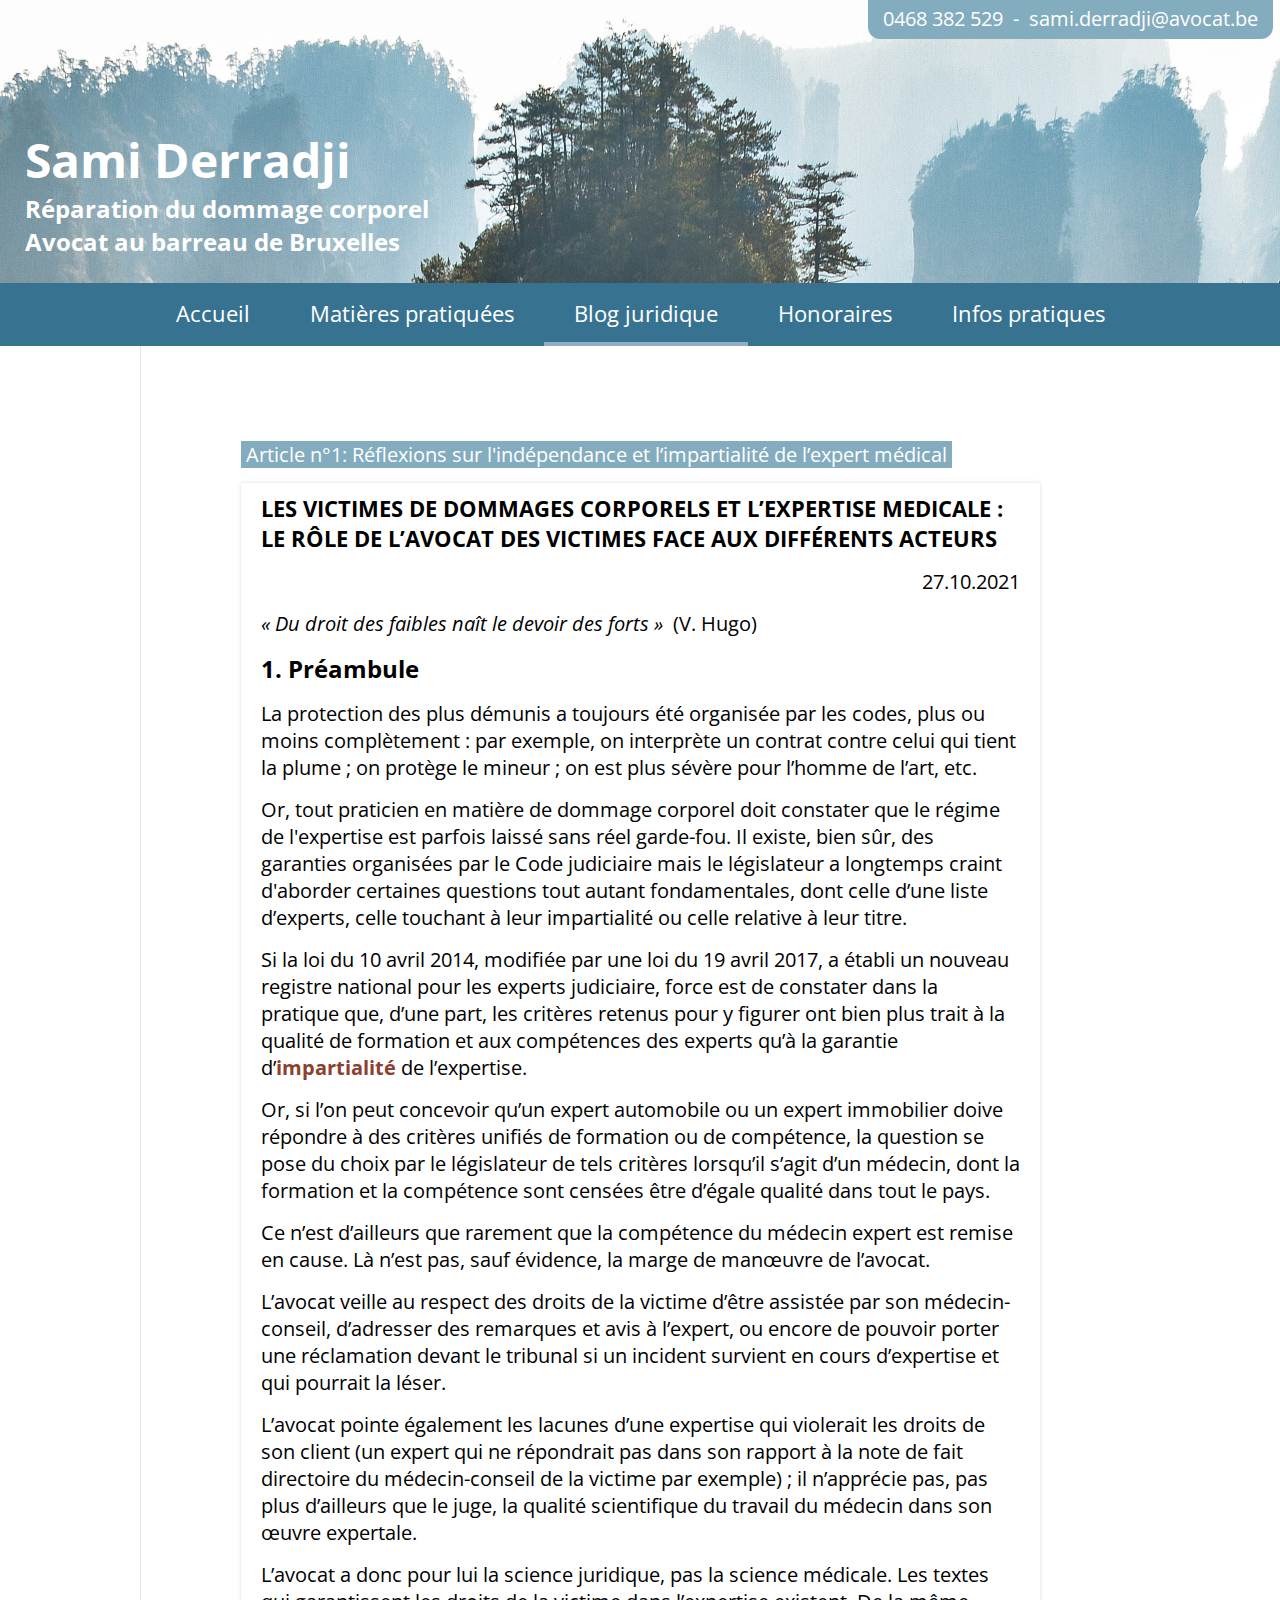
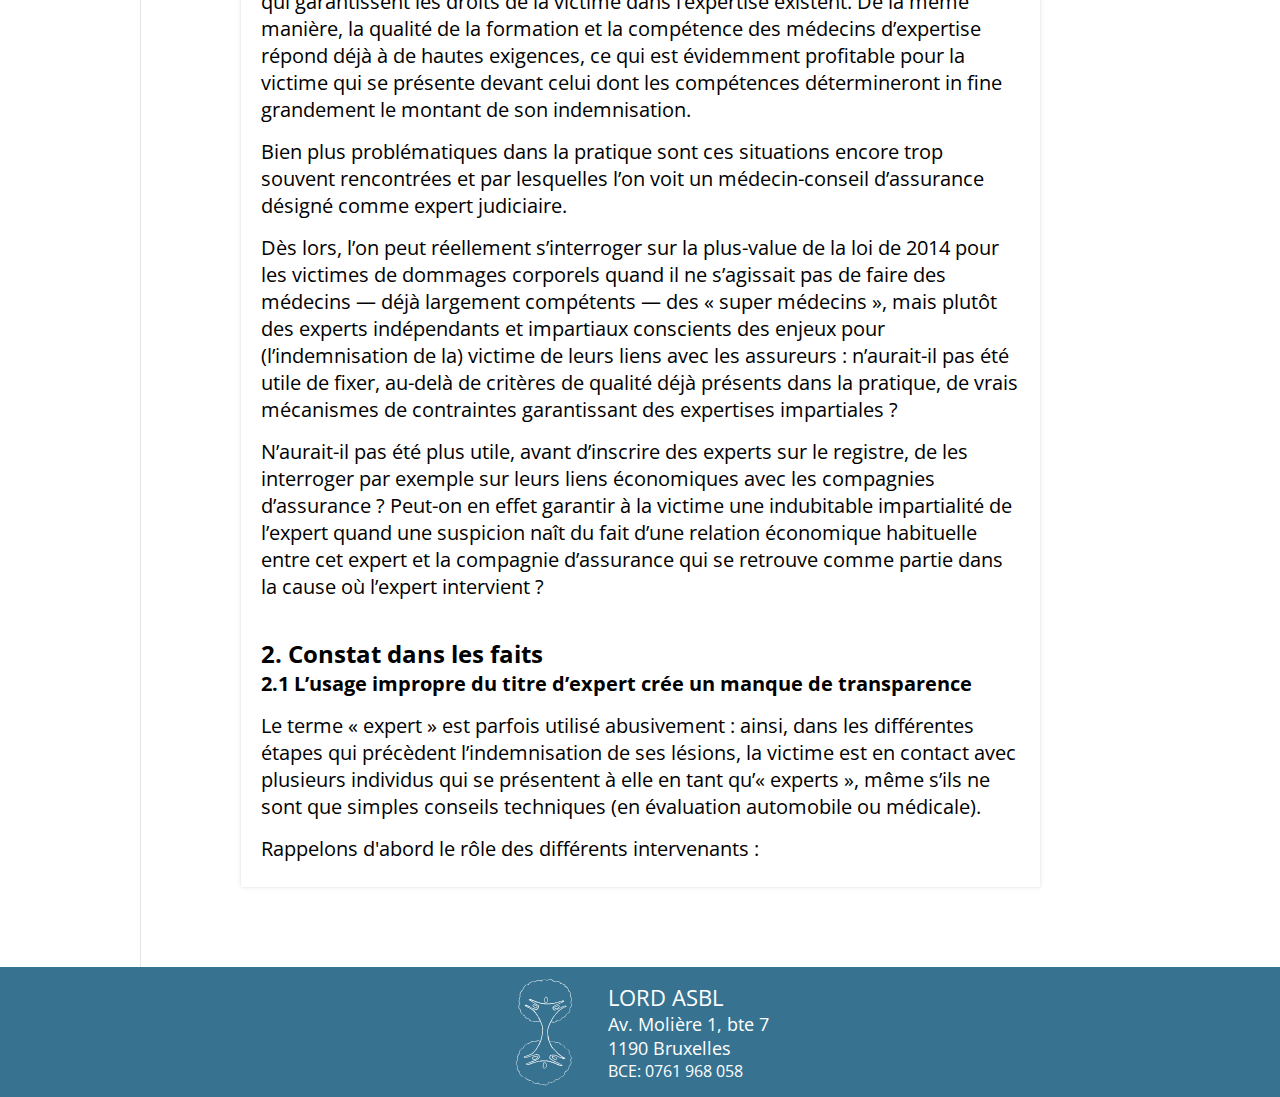
==== blog.html @ c5c2b8ad "better name" ====
<!DOCTYPE html>
<html lang="FR">
	<head>
		<title>Avocat Derradji</title>
		<meta charset="utf-8">
		<link rel="shortcut icon" type="image/x-icon" href="assets/img/favicon.ico">
		<meta name="viewport" content="width=device-width, initial-scale=1">
		<link rel="preconnect" href="https://fonts.gstatic.com/" crossorigin>
		<link href="https://fonts.googleapis.com/css2?family=Open+Sans:wght@300&display=swap" rel="stylesheet">
		<link href="assets/css/style.css" type="text/css" rel="stylesheet">
	</head>
<body>

	<!-- CONTACT STICKER -->
	<div class="contact">
		<p>0468 382 529</p>
		<p class="separator">-</p>
		<p>sami.derradji@avocat.be</p>
	</div>

	<!-- HEADER -->
	<header>
		<img class="header-img" src="assets/img/background.jpg" alt="Header">
		<div class="header-text">
			<h1>Sami Derradji</h1>
			<h3>Réparation du dommage corporel</h3>
			<h3>Avocat au barreau de Bruxelles</h3>
		</div>
	</header>

	<!-- MENU -->
	<div class="menu">
		<ul>
			<li><a href="index.html"><p>Accueil</p></a></li>
			<li><a href="matieres.html"><p>Matières pratiquées</p></a></li>
      <li><a href="blog.html"><p id="selected-tab">Blog juridique</p></a></li>
			<li><a href="honoraires.html"><p>Honoraires</p></a></li>
			<li><a href="informations.html"><p>Infos pratiques</p></a></li>
		</ul>
	</div>

	<!-- CONTENT -->
	<div class="content-box">
		<div class="content content-blog">
			<div class="art-banner">
				<p>&nbsp;Article n°1: Réflexions sur l'indépendance et l’impartialité de l’expert médical&nbsp;</p>
			</div>
			<div class="art" id="art-1">

				<h2>Les victimes de dommages corporels et l’expertise medicale :<br>
					Le rôle de l’avocat des victimes face aux différents acteurs</h2>
				<p class="art-date">27.10.2021</p>

				<p><i>« Du droit des faibles naît le devoir des forts »</i>&nbsp; (V. Hugo)</p>


				<h3>1. Préambule</h3>

				<p>La protection des plus démunis a toujours été organisée par les codes, plus ou moins complètement : par exemple, on interprète un contrat contre celui qui tient la plume ; on protège le mineur ; on est plus sévère pour l’homme de l’art, etc.</p>
				<p>Or, tout praticien en matière de dommage corporel doit constater que le régime de l'expertise est parfois laissé sans réel garde-fou. Il existe, bien sûr, des garanties organisées par le Code judiciaire mais le législateur a longtemps craint d'aborder certaines questions tout autant fondamentales, dont celle d’une liste d’experts, celle touchant à leur impartialité ou celle relative à leur titre.</p>
				<p>Si la loi du 10 avril 2014, modifiée par une loi du 19 avril 2017, a établi un nouveau registre national pour les experts judiciaire, force est de constater dans la pratique que, d’une part, les critères retenus pour y figurer ont bien plus trait à la qualité de formation et aux compétences des experts qu’à la garantie d’<b>impartialité</b> de l’expertise.</p>
				<p>Or, si l’on peut concevoir qu’un expert automobile ou un expert immobilier doive répondre à des critères unifiés de formation ou de compétence, la question se pose du choix par le législateur de tels critères lorsqu’il s’agit d’un médecin, dont la formation et la compétence sont censées être d’égale qualité dans tout le pays.</p>
				<p>Ce n’est d’ailleurs que rarement que la compétence du médecin expert est remise en cause. Là n’est pas, sauf évidence, la marge de manœuvre de l’avocat.</p>
				<p>L’avocat veille au respect des droits de la victime d’être assistée par son médecin-conseil, d’adresser des remarques et avis à l’expert, ou encore de pouvoir porter une réclamation devant le tribunal si un incident survient en cours d’expertise et qui pourrait la léser.</p>
				<p>L’avocat pointe également les lacunes d’une expertise qui violerait les droits de son client (un expert qui ne répondrait pas dans son rapport à la note de fait directoire du médecin-conseil de la victime par exemple) ; il n’apprécie pas, pas plus d’ailleurs que le juge, la qualité scientifique du travail du médecin dans son œuvre expertale.</p>
				<p>L’avocat a donc pour lui la science juridique, pas la science médicale. Les textes qui garantissent les droits de la victime dans l’expertise existent. De la même manière, la qualité de la formation et la compétence des médecins d’expertise répond déjà à de hautes exigences, ce qui est évidemment profitable pour la victime qui se présente devant celui dont les compétences détermineront in fine grandement le montant de son indemnisation.</p>
				<p>Bien plus problématiques dans la pratique sont ces situations encore trop souvent rencontrées et par lesquelles l’on voit un médecin-conseil d’assurance désigné comme expert judiciaire.</p>
				<p>Dès lors, l’on peut réellement s’interroger sur la plus-value de la loi de 2014 pour les victimes de dommages corporels quand il ne s’agissait pas de faire des médecins — déjà largement compétents — des « super médecins », mais plutôt des experts indépendants et impartiaux conscients des enjeux pour (l’indemnisation de la) victime de leurs liens avec les assureurs : n’aurait-il pas été utile de fixer, au-delà de critères de qualité déjà présents dans la pratique, de vrais mécanismes de contraintes garantissant des expertises impartiales ?</p>
				<p>N’aurait-il pas été plus utile, avant d’inscrire des experts sur le registre, de les interroger par exemple sur leurs liens économiques avec les compagnies d’assurance ? Peut-on en effet garantir à la victime une indubitable impartialité de l’expert quand une suspicion naît du fait d’une relation économique habituelle entre cet expert et la compagnie d’assurance qui se retrouve comme partie dans la cause où l’expert intervient ?</p>
				<br>

				<h3>2. Constat dans les faits</h3>

				<h4>2.1 L’usage impropre du titre d’expert crée un manque de transparence</h4>
				<p>Le terme « expert » est parfois utilisé abusivement : ainsi, dans les différentes étapes qui précèdent l’indemnisation de ses lésions, la victime est en contact avec plusieurs individus qui se présentent à elle en tant qu’« experts », même s’ils ne sont que simples conseils techniques (en évaluation automobile ou médicale).</p>
				<p>Rappelons d'abord le rôle des différents intervenants :</p>

			</div>
		</div>
	</div>

	<!-- FOOTER -->
	<footer>
	<div class="footer">
		<img class="footer-logo" src="assets/img/logo-white.svg" alt="Logo">
		<div class="footer-content">
			<p>LORD ASBL</p>
			<p>Av. Molière 1, bte 7</p>
			<p>1190 Bruxelles</p>
			<p>BCE: 0761 968 058</p>
		</div>
	</div>
	</footer>

	<!-- BUTTON TO TOP -->
	<div class="back-to-top" style="display:none;">
		<img src="assets/img/arrow.svg">
	</div>

<script src="assets/js/jquery-3.6.0.min.js"></script>
<script src="assets/js/script.js"></script>
</body>
</html>
---- assets/css/style.css ----
* {
  margin: 0;
  padding: 0;
  box-sizing: border-box; }

html, body {
  overflow-x: hidden; }

body {
  font-family: 'Open Sans', sans-serif; }

h1 {
  font-size: 48px; }

h2 {
  font-size: 32px; }

h3 {
  font-size: 24px; }

h4 {
  font-size: 20px; }

p {
  font-size: 18px; }

/*
Primary color : #90AFC5
Secondary color : #336B87
Shadow : #2A3132
Autumn variations : #763626 #8C402D #AB4E37
*/
.contact {
  z-index: 10;
  position: fixed;
  top: 0;
  right: 7px;
  display: flex;
  align-content: center;
  justify-content: center;
  /*  left: 50%;
    transform: translate(-50%, 0); */
  background-color: #83acbe;
  padding: 5px 10px 7px 10px;
  border-bottom-left-radius: 12px;
  border-bottom-right-radius: 12px; }
  .contact p {
    font-size: 20px;
    color: white;
    white-space: nowrap;
    margin-left: 5px;
    margin-right: 5px; }
  .contact .separator {
    -webkit-user-select: none;
    -moz-user-select: none;
    -ms-user-select: none;
    user-select: none; }

header {
  position: relative;
  height: 283px; }
  header .header-img {
    z-index: 1;
    height: 283px;
    width: 100vw; }
  header .header-text {
    z-index: 2;
    color: white;
    position: absolute;
    bottom: 25px;
    left: 25px; }
    header .header-text h1 {
      white-space: nowrap; }

.menu {
  z-index: 4;
  width: 100vw;
  background-color: #377391; }
  .menu ul {
    display: flex;
    justify-content: center;
    align-items: center; }
    .menu ul li {
      list-style-type: none; }
      .menu ul li a {
        color: white;
        text-decoration: none; }
        .menu ul li a p {
          padding: 15px 30px;
          white-space: nowrap;
          font-size: 22px; }
        .menu ul li a p:after {
          z-index: 5;
          position: relative;
          -webkit-transition: all 0.4s ease;
          transition: all 0.4s ease; }
        .menu ul li a p:after {
          bottom: -15px;
          display: block;
          height: 3px;
          width: 0%;
          content: "";
          background-color: #90AFC5; }
        .menu ul li a p:hover:after,
        .menu ul li a #selected-tab:before {
          opacity: 1;
          width: 100%; }

#selected-tab {
  padding: 11px 30px;
  border-top: 4px solid rgba(0, 0, 0, 0);
  border-bottom: 4px solid #90AFC5; }

.img-greenpath {
  width: 480px;
  display: block;
  margin: 0 auto;
  padding-bottom: 50px; }

.content-box {
  z-index: 5;
  display: block;
  margin: 0 auto;
  max-width: 1000px;
  border-left: 1px solid rgba(0, 0, 0, 0.1); }

.content {
  padding: 80px 100px; }
  .content .icon {
    width: 30px;
    height: 30px; }
  .content p {
    font-size: 20px;
    margin: 15px auto 15px auto; }
    .content p a {
      color: #8C402D; }
  .content b {
    color: #8C402D; }
  .content .text-spacer {
    height: 50px;
    width: 1px; }

.content-index .art-big-banner {
  display: flex;
  flex-direction: column;
  padding: 10px 16px;
  margin: 40px 25px 40px 25px;
  background-color: #83acbe;
  border-radius: 7px; }
  .content-index .art-big-banner p {
    margin: auto auto 20px auto;
    color: white;
    font-size: 95%; }
  .content-index .art-big-banner a {
    color: white;
    align-self: center; }

.content-matieres {
  padding-top: 90px; }
  .content-matieres h3 {
    margin-bottom: 30px; }
  .content-matieres .content-matieres-titles {
    margin-top: 60px; }

.content-infos {
  padding-top: 90px; }
  .content-infos p {
    display: flex;
    margin: 5px auto 5px auto; }
    .content-infos p a {
      margin: -6px auto 8px 30px;
      color: #377391;
      text-decoration: none; }
  .content-infos h3 {
    margin-bottom: 25px;
    padding-left: 15px;
    border-left: 7px solid #8C402D; }
  .content-infos .subtitle {
    font-weight: bold;
    font-size: 20px;
    margin: 20px auto 10px 10px; }

.content-blog .art {
  padding: 10px 20px;
  box-shadow: rgba(0, 0, 0, 0.1) 0px 0px 5px 0px, rgba(0, 0, 0, 0.1) 0px 0px 1px 0px; }
  .content-blog .art h2 {
    font-size: 22px;
    text-transform: uppercase; }
  .content-blog .art .art-date {
    text-align: right; }
.content-blog .art-banner {
  width: max-content;
  color: white;
  background-color: #83acbe; }

footer {
  z-index: 6;
  display: block;
  margin: 0 auto;
  width: 100vw;
  background-color: #377391; }
  footer .footer {
    padding: 10px;
    display: flex;
    align-items: center;
    justify-content: center; }
    footer .footer .footer-logo {
      height: 110px;
      margin-right: 15px;
      -webkit-user-select: none;
      -moz-user-select: none;
      -ms-user-select: none;
      user-select: none; }
    footer .footer .footer-content {
      margin-left: 15px; }
      footer .footer .footer-content p {
        color: white; }
      footer .footer .footer-content p:nth-child(1) {
        font-size: 22px; }
      footer .footer .footer-content p:nth-child(4) {
        font-size: 16px; }

@media screen and (max-width: 1200px) {
  header .header-img {
    width: 1440px; } }
@media screen and (max-width: 1000px) {
  .menu ul li a p {
    font-size: 20px;
    padding: 12px; }

  #selected-tab {
    padding: 11px 12px; }

  .content {
    padding: 50px; }

  .content-matieres .content-infos {
    padding-top: 60px; } }
@media screen and (max-width: 750px) {
  header .header-text h1 {
    font-size: 46px; }
  header .header-text h3 {
    font-size: 20px; }

  .menu {
    max-width: 1000px; }
    .menu ul {
      padding: 3px;
      flex-direction: column; }
      .menu ul li a p {
        padding: 0;
        font-size: 22px; }
      .menu ul li a p:after {
        bottom: -3px; }

  #selected-tab {
    padding: 0;
    border: none;
    box-shadow: 0 3px 0 0 #90AFC5; }

  .img-greenpath {
    width: 320px;
    padding-bottom: 20px; }

  .content {
    padding: 30px; }
    .content p {
      font-size: 18px; }

  .content-box {
    border-left: none; }

  .content-index .article-banner {
    margin: 30px 10px 30px 10px; }

  .content-matieres .content-infos {
    padding-top: 40px; }

  .contact {
    width: min-content;
    right: 0;
    left: 50%;
    transform: translate(-50%, 0);
    padding: 7px;
    padding-top: 5px; }
    .contact p {
      font-size: 17px;
      margin-left: 3px;
      margin-right: 3px; }

  .back-to-top {
    bottom: 5px;
    right: 10px; } }
.back-to-top {
  cursor: pointer;
  z-index: 7;
  position: fixed;
  bottom: 10px;
  right: 15px;
  -webkit-user-select: none;
  -moz-user-select: none;
  -ms-user-select: none;
  user-select: none; }
  .back-to-top img {
    width: 45px;
    opacity: 0.9; }

/*# sourceMappingURL=style.css.map */
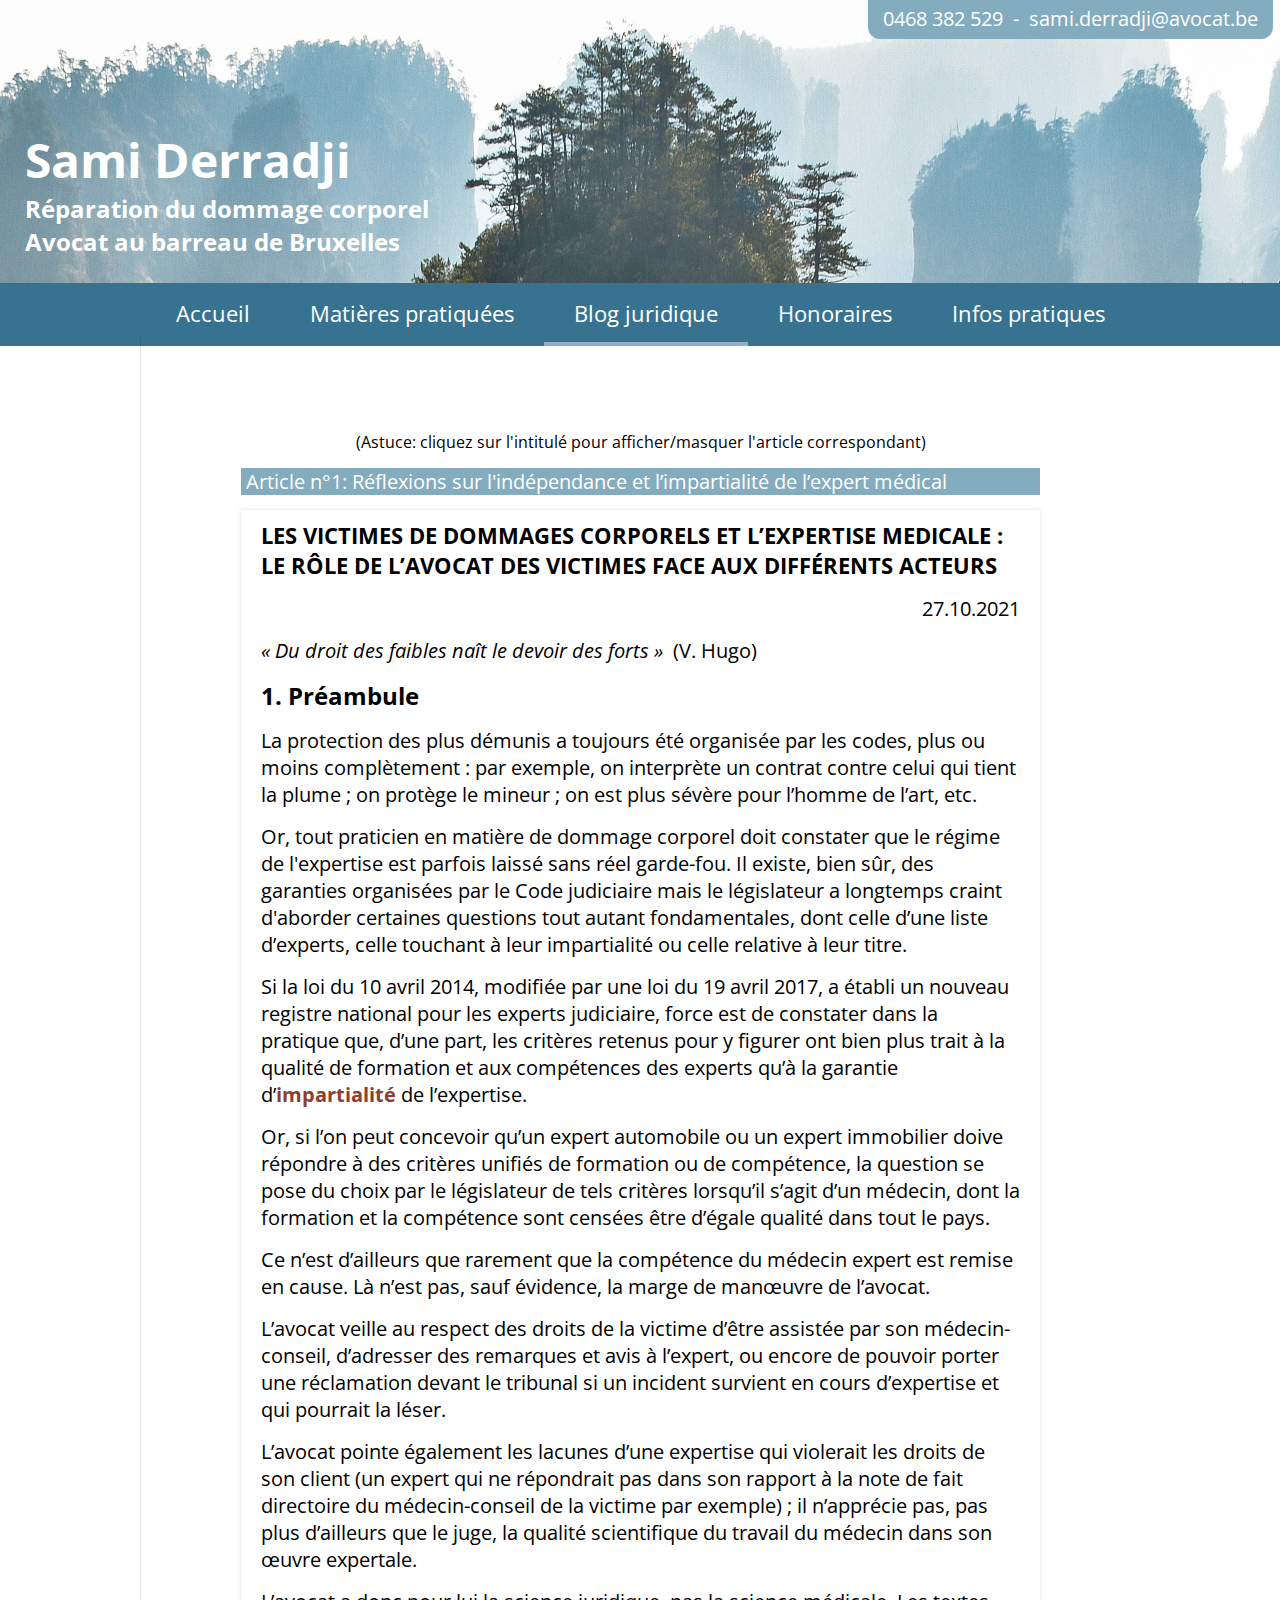
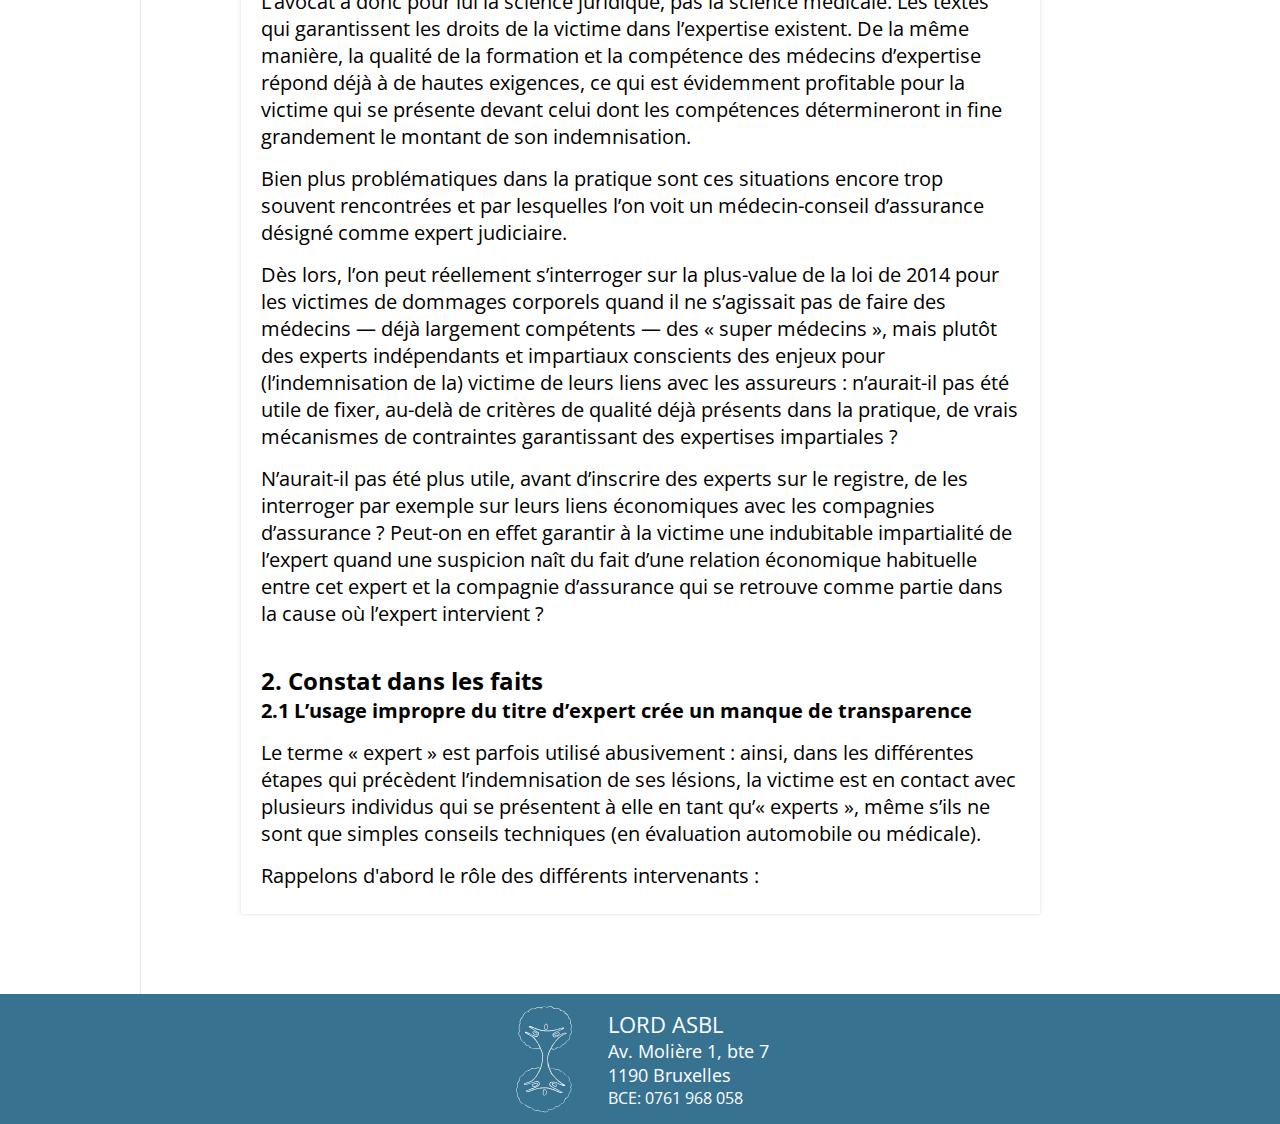
==== commit 62451011: "script" ====
--- a/blog.html
+++ b/blog.html
@@ -42,20 +42,17 @@
 	<!-- CONTENT -->
 	<div class="content-box">
 		<div class="content content-blog">
-			<div class="art-banner">
-				<p>&nbsp;Article n°1: Réflexions sur l'indépendance et l’impartialité de l’expert médical&nbsp;</p>
+			<p style="font-size: 16px;text-align:center">(Astuce: cliquez sur l'intitulé pour afficher/masquer l'article correspondant)</p>
+
+			<div class="art-banner" id="1">
+				<p>Article n°1: Réflexions sur l'indépendance et l’impartialité de l’expert médical</p>
 			</div>
 			<div class="art" id="art-1">
-
 				<h2>Les victimes de dommages corporels et l’expertise medicale :<br>
 					Le rôle de l’avocat des victimes face aux différents acteurs</h2>
 				<p class="art-date">27.10.2021</p>
-
 				<p><i>« Du droit des faibles naît le devoir des forts »</i>&nbsp; (V. Hugo)</p>
-
-
 				<h3>1. Préambule</h3>
-
 				<p>La protection des plus démunis a toujours été organisée par les codes, plus ou moins complètement : par exemple, on interprète un contrat contre celui qui tient la plume ; on protège le mineur ; on est plus sévère pour l’homme de l’art, etc.</p>
 				<p>Or, tout praticien en matière de dommage corporel doit constater que le régime de l'expertise est parfois laissé sans réel garde-fou. Il existe, bien sûr, des garanties organisées par le Code judiciaire mais le législateur a longtemps craint d'aborder certaines questions tout autant fondamentales, dont celle d’une liste d’experts, celle touchant à leur impartialité ou celle relative à leur titre.</p>
 				<p>Si la loi du 10 avril 2014, modifiée par une loi du 19 avril 2017, a établi un nouveau registre national pour les experts judiciaire, force est de constater dans la pratique que, d’une part, les critères retenus pour y figurer ont bien plus trait à la qualité de formation et aux compétences des experts qu’à la garantie d’<b>impartialité</b> de l’expertise.</p>
@@ -68,14 +65,19 @@
 				<p>Dès lors, l’on peut réellement s’interroger sur la plus-value de la loi de 2014 pour les victimes de dommages corporels quand il ne s’agissait pas de faire des médecins — déjà largement compétents — des « super médecins », mais plutôt des experts indépendants et impartiaux conscients des enjeux pour (l’indemnisation de la) victime de leurs liens avec les assureurs : n’aurait-il pas été utile de fixer, au-delà de critères de qualité déjà présents dans la pratique, de vrais mécanismes de contraintes garantissant des expertises impartiales ?</p>
 				<p>N’aurait-il pas été plus utile, avant d’inscrire des experts sur le registre, de les interroger par exemple sur leurs liens économiques avec les compagnies d’assurance ? Peut-on en effet garantir à la victime une indubitable impartialité de l’expert quand une suspicion naît du fait d’une relation économique habituelle entre cet expert et la compagnie d’assurance qui se retrouve comme partie dans la cause où l’expert intervient ?</p>
 				<br>
-
 				<h3>2. Constat dans les faits</h3>
-
 				<h4>2.1 L’usage impropre du titre d’expert crée un manque de transparence</h4>
 				<p>Le terme « expert » est parfois utilisé abusivement : ainsi, dans les différentes étapes qui précèdent l’indemnisation de ses lésions, la victime est en contact avec plusieurs individus qui se présentent à elle en tant qu’« experts », même s’ils ne sont que simples conseils techniques (en évaluation automobile ou médicale).</p>
 				<p>Rappelons d'abord le rôle des différents intervenants :</p>
+			</div>
 
+			<!-- testing
+			<div class="art-banner" id="2">
+				<p>Lorem ipsum</p>
 			</div>
+			<div class="art" id="art-2" style="display:none">
+				Lorem ipsum dolor sit amet, consectetur adipisicing elit, sed do eiusmod tempor incididunt ut labore et dolore magna aliqua. Ut enim ad minim veniam, quis nostrud exercitation ullamco laboris nisi ut aliquip ex ea commodo consequat. Duis aute irure dolor in reprehenderit in voluptate velit esse cillum dolore eu fugiat nulla pariatur. Excepteur sint occaecat cupidatat non proident, sunt in culpa qui officia deserunt mollit anim id est laborum.
+			</div> -->
 		</div>
 	</div>
 
--- a/assets/css/style.css
+++ b/assets/css/style.css
@@ -180,18 +180,21 @@
     font-size: 20px;
     margin: 20px auto 10px 10px; }
 
-.content-blog .art {
-  padding: 10px 20px;
-  box-shadow: rgba(0, 0, 0, 0.1) 0px 0px 5px 0px, rgba(0, 0, 0, 0.1) 0px 0px 1px 0px; }
-  .content-blog .art h2 {
-    font-size: 22px;
-    text-transform: uppercase; }
-  .content-blog .art .art-date {
-    text-align: right; }
-.content-blog .art-banner {
-  width: max-content;
-  color: white;
-  background-color: #83acbe; }
+.content-blog {
+  margin-top: -10px; }
+  .content-blog .art {
+    padding: 10px 20px;
+    box-shadow: rgba(0, 0, 0, 0.1) 0px 0px 5px 0px, rgba(0, 0, 0, 0.1) 0px 0px 1px 0px; }
+    .content-blog .art h2 {
+      font-size: 22px;
+      text-transform: uppercase; }
+    .content-blog .art .art-date {
+      text-align: right; }
+  .content-blog .art-banner {
+    cursor: pointer;
+    padding: 0 5px;
+    color: white;
+    background-color: #83acbe; }
 
 footer {
   z-index: 6;
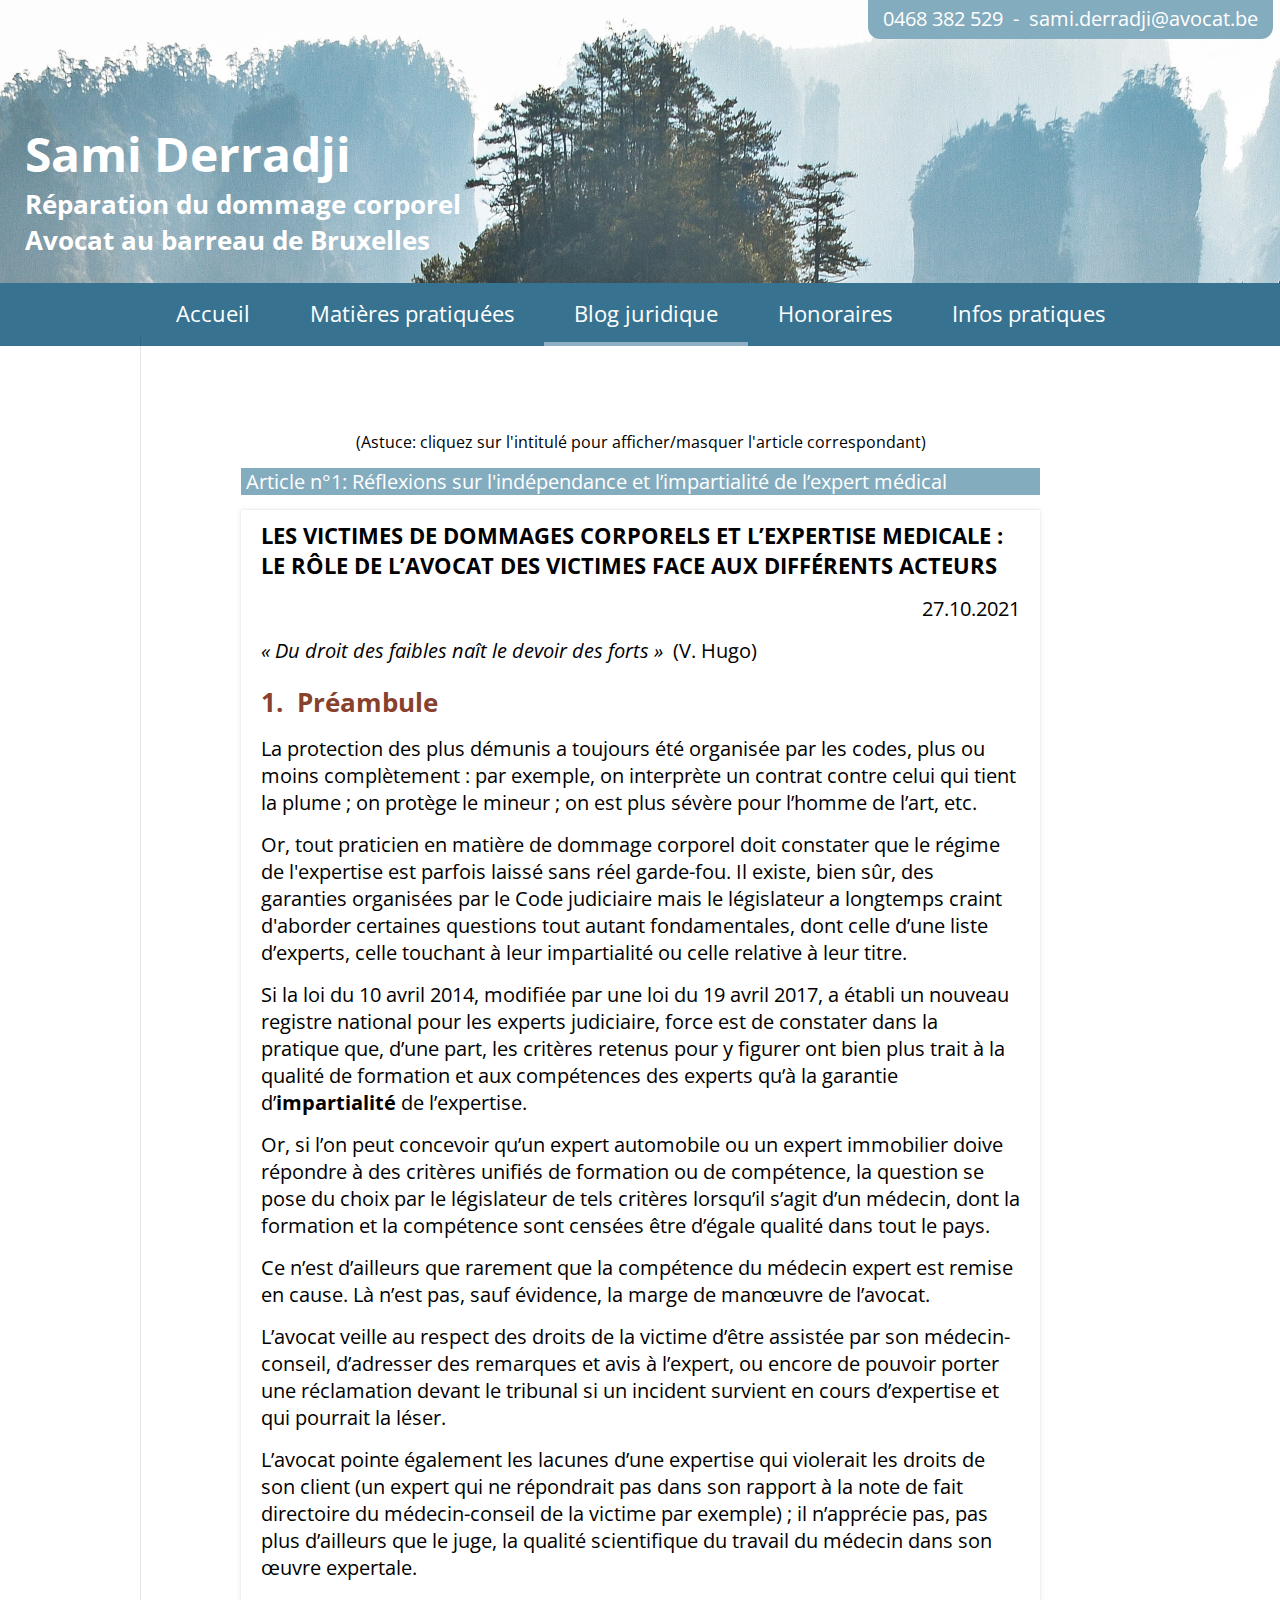
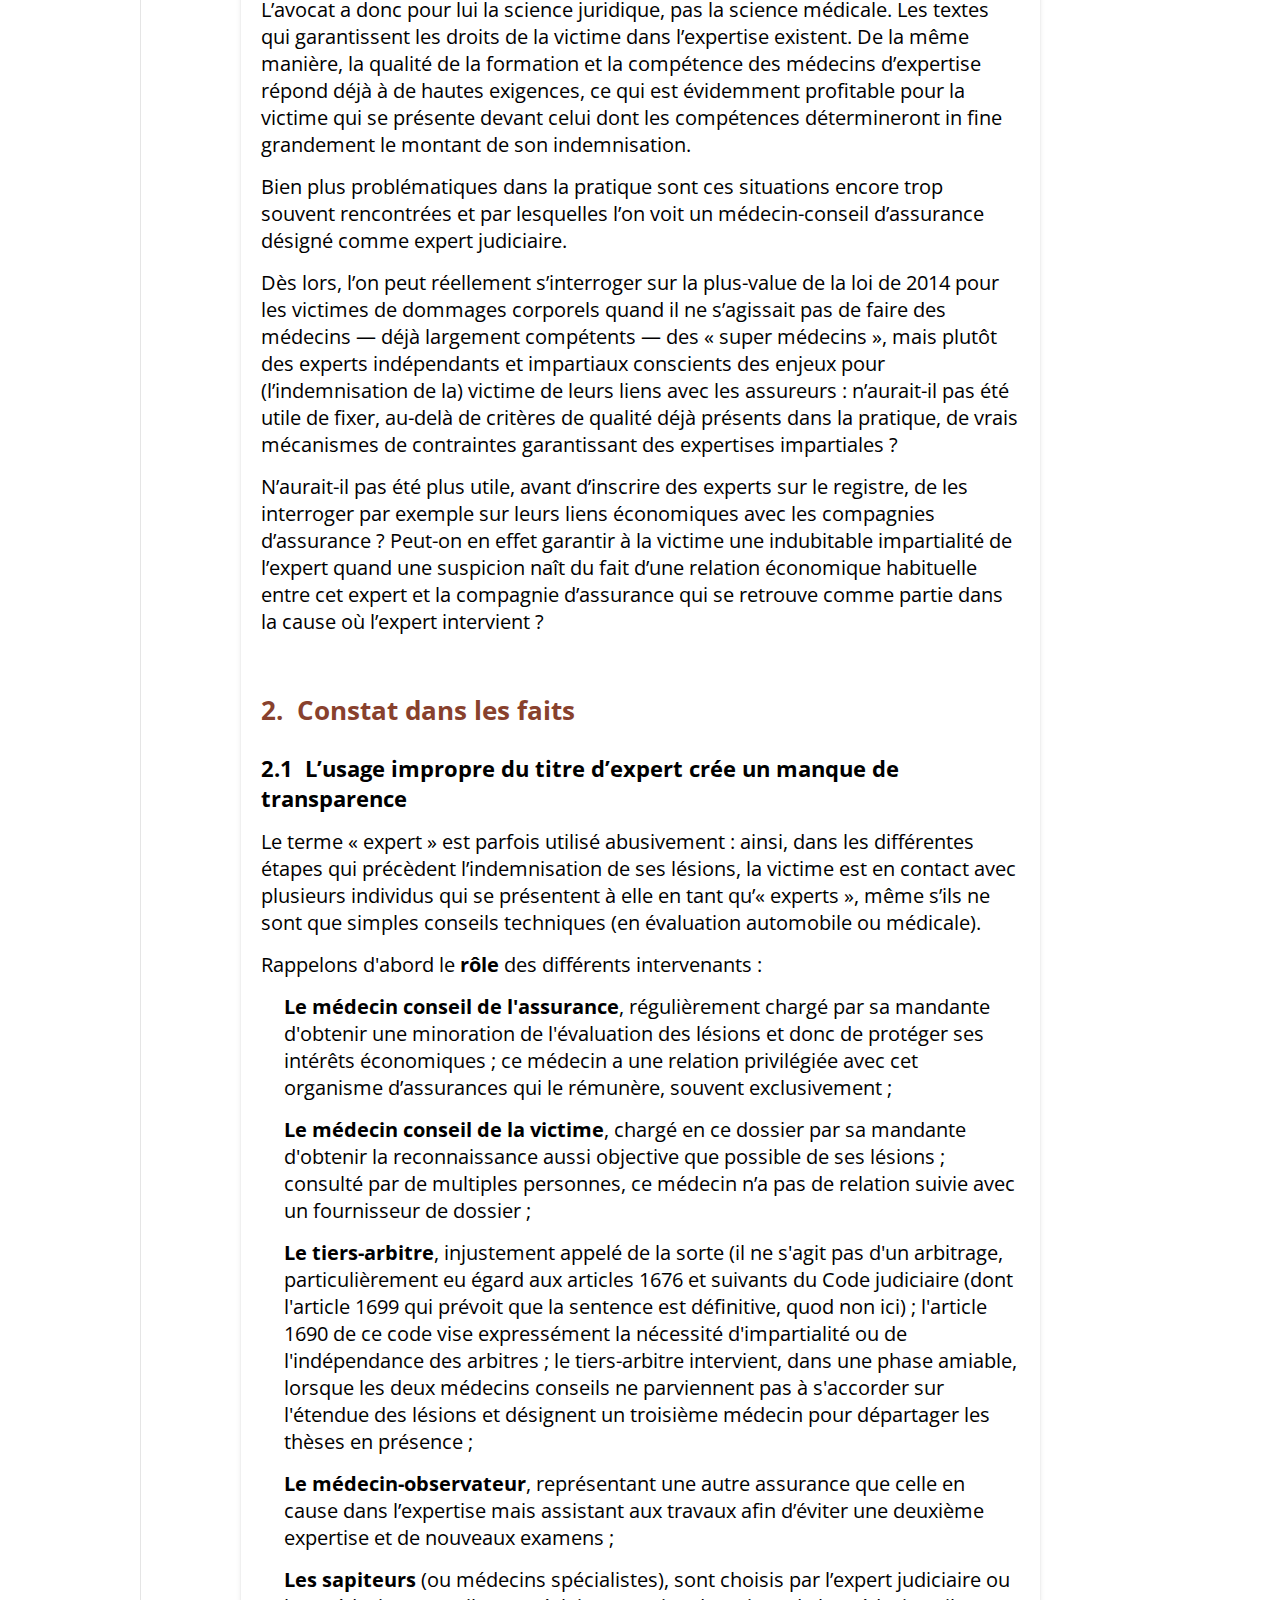
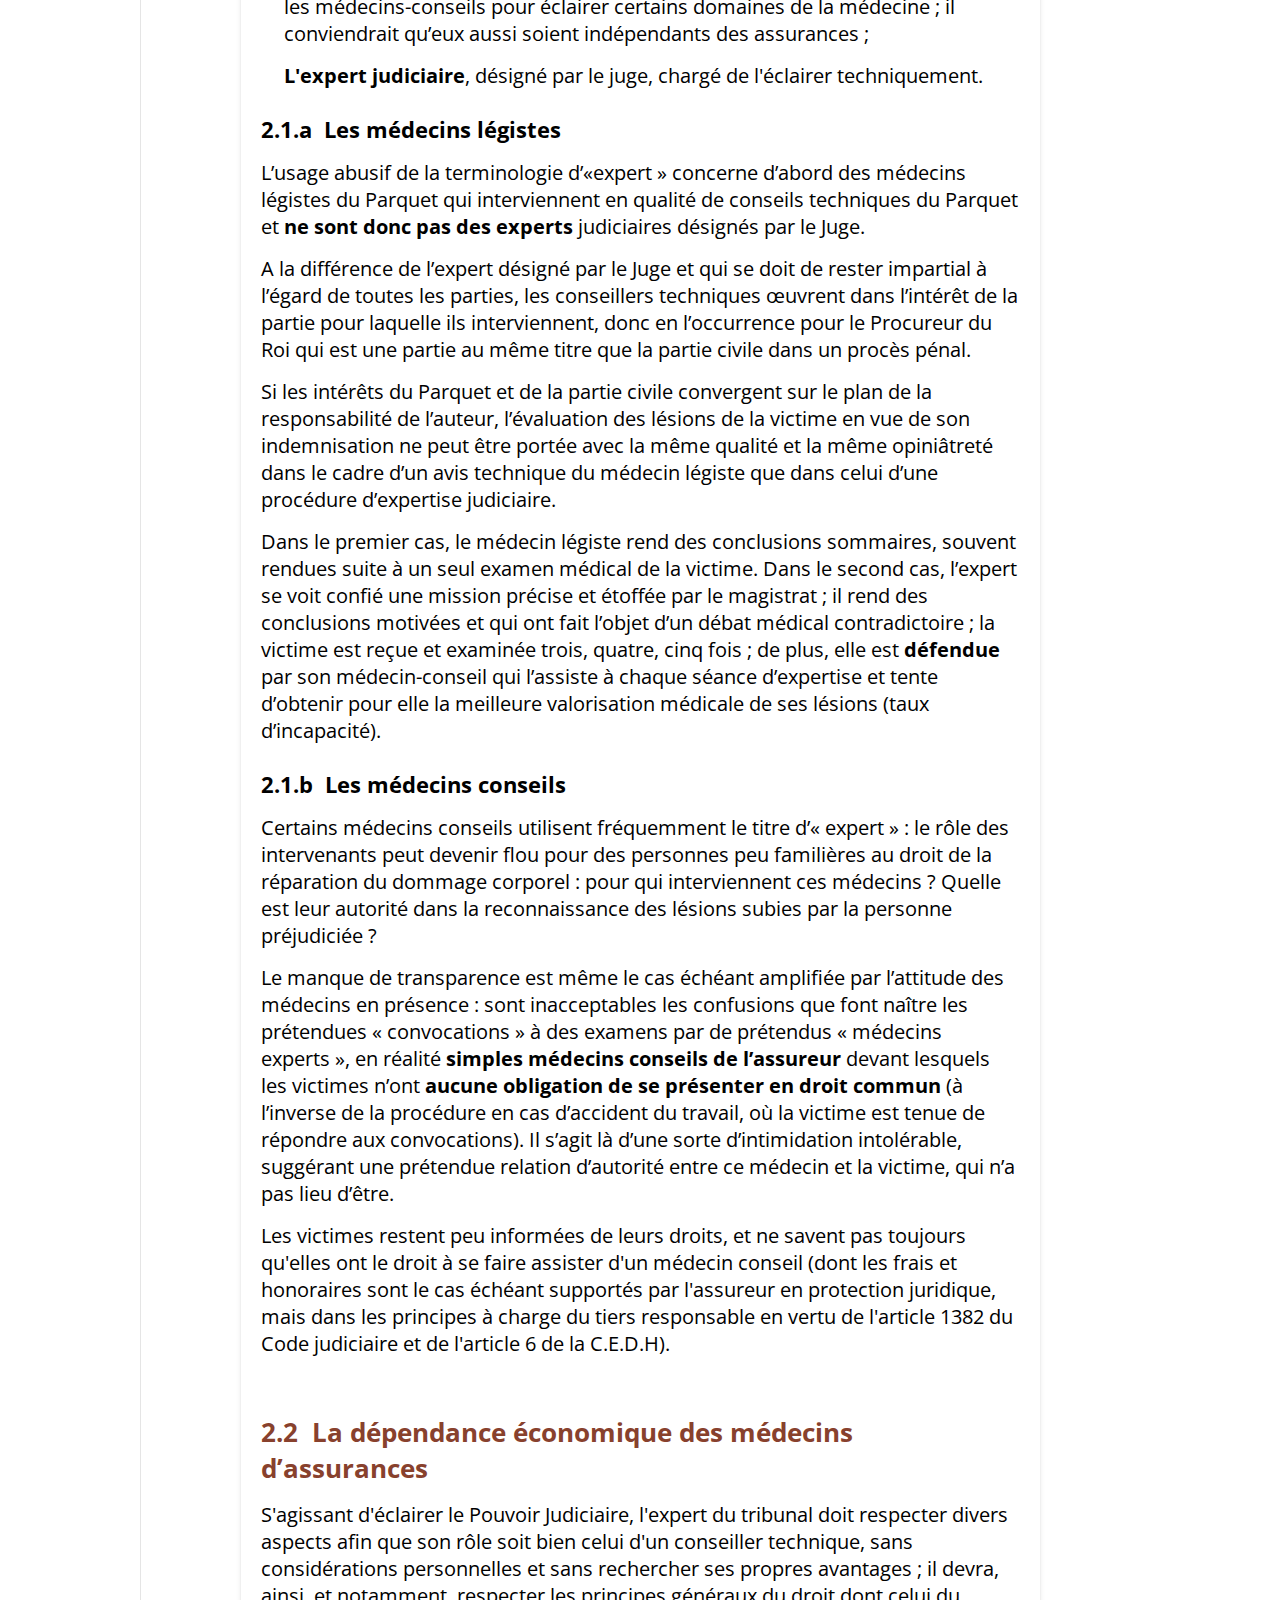
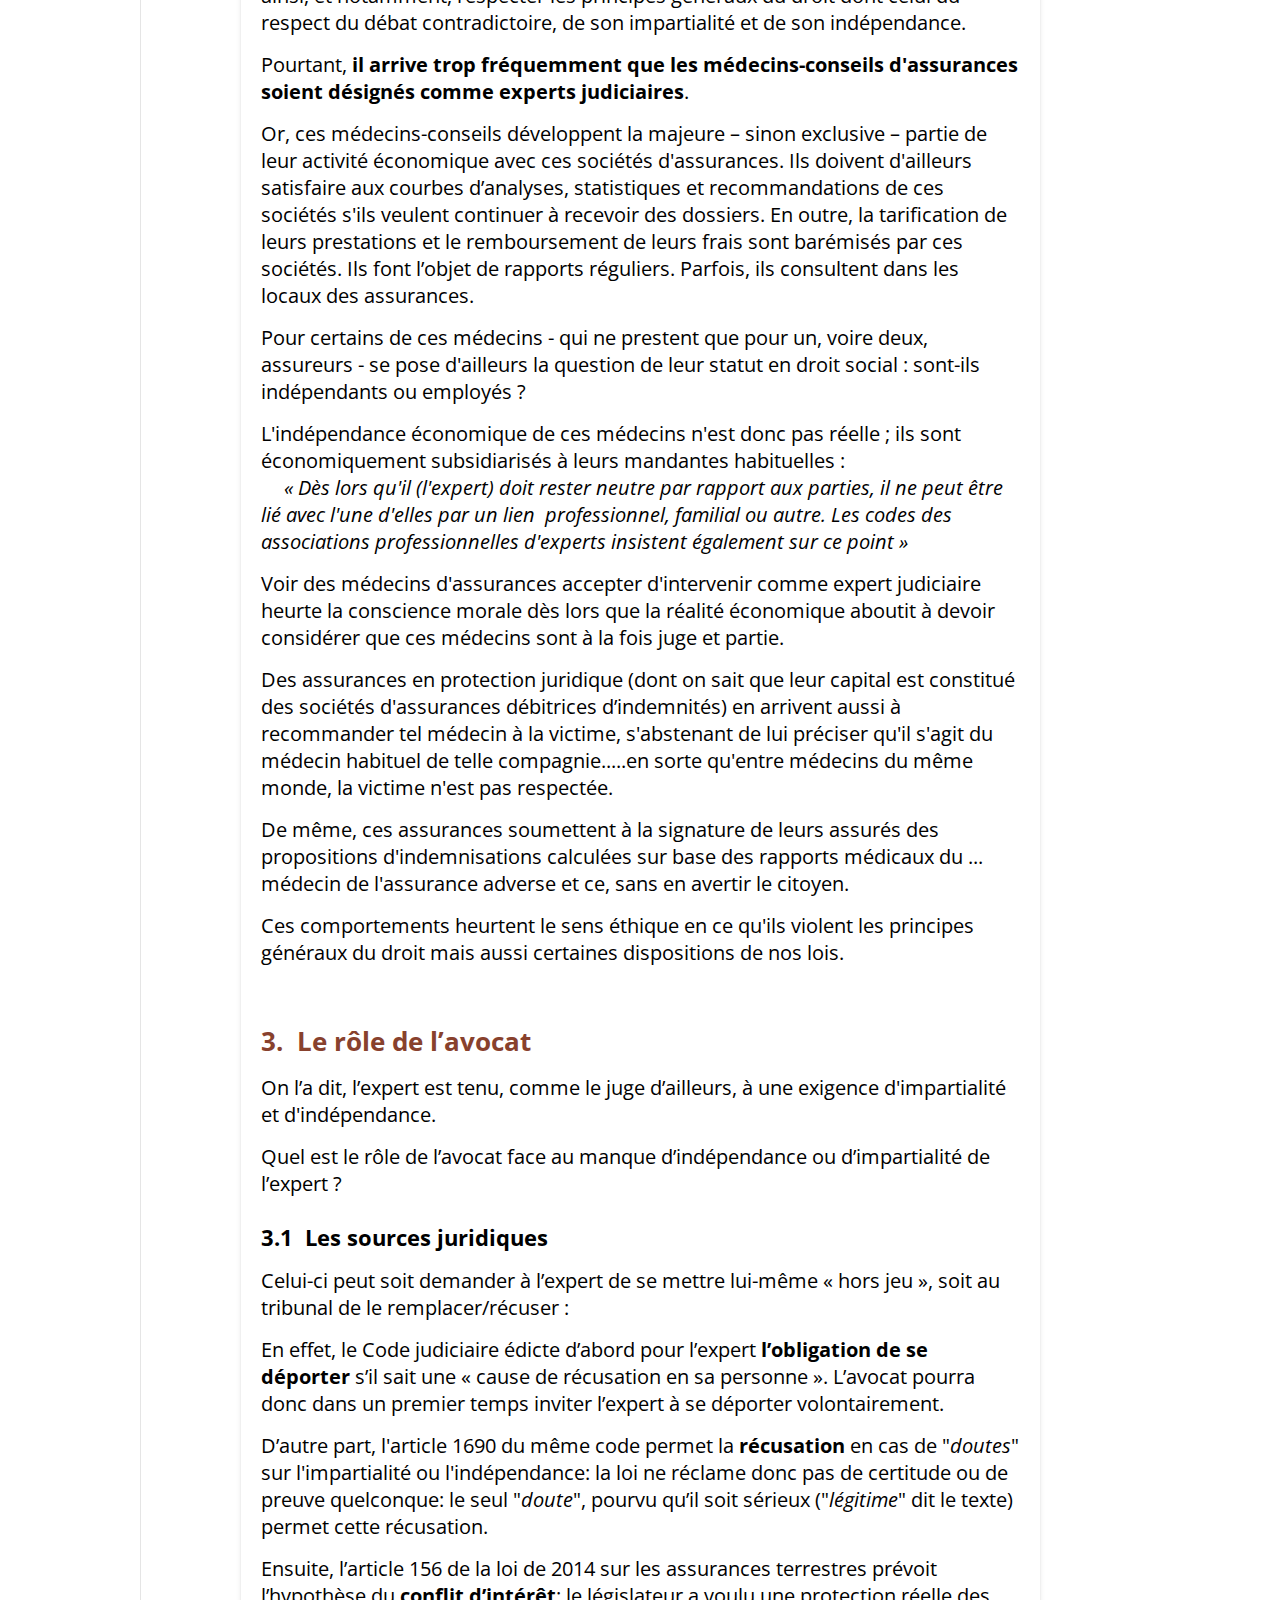
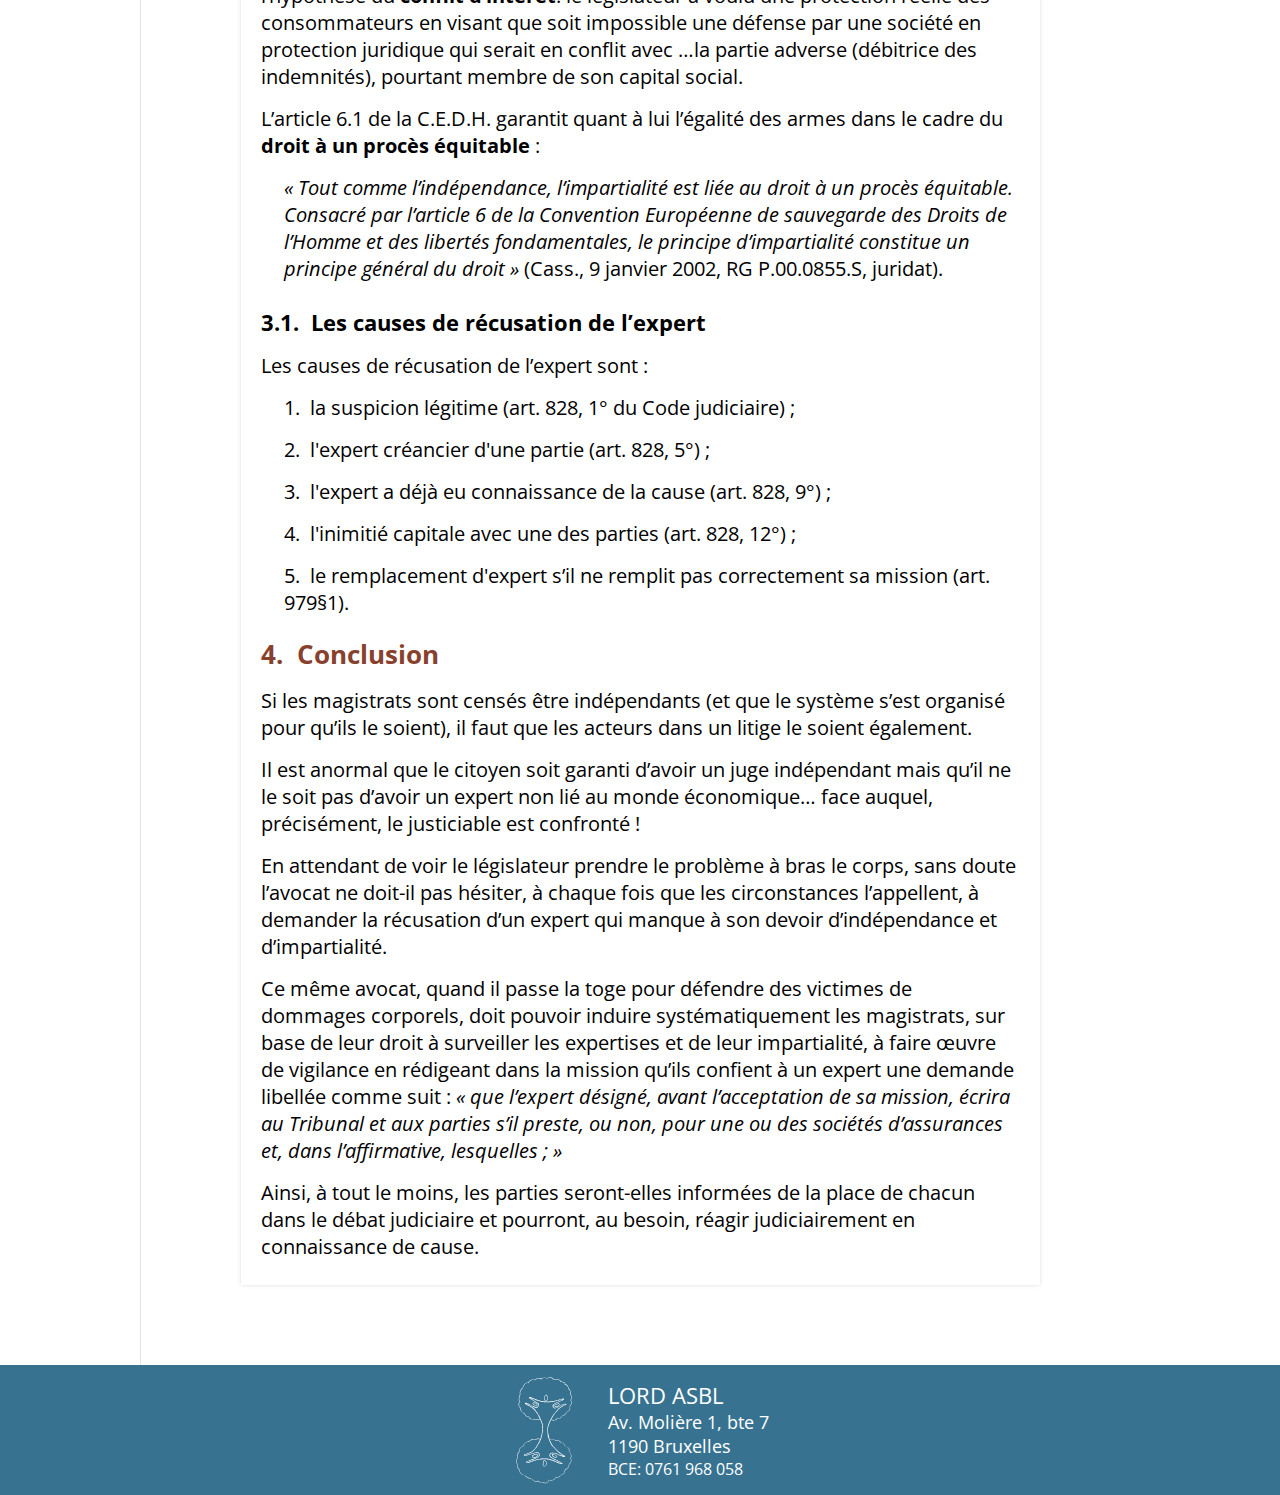
==== commit e7ff01b6: "fin art1" ====
--- a/blog.html
+++ b/blog.html
@@ -5,6 +5,7 @@
 		<meta charset="utf-8">
 		<link rel="shortcut icon" type="image/x-icon" href="assets/img/favicon.ico">
 		<meta name="viewport" content="width=device-width, initial-scale=1">
+		<link rel="preconnect" href="https://fonts.googleapis.com">
 		<link rel="preconnect" href="https://fonts.gstatic.com/" crossorigin>
 		<link href="https://fonts.googleapis.com/css2?family=Open+Sans:wght@300&display=swap" rel="stylesheet">
 		<link href="assets/css/style.css" type="text/css" rel="stylesheet">
@@ -29,7 +30,7 @@
 	</header>
 
 	<!-- MENU -->
-	<div class="menu">
+	<nav class="menu">
 		<ul>
 			<li><a href="index.html"><p>Accueil</p></a></li>
 			<li><a href="matieres.html"><p>Matières pratiquées</p></a></li>
@@ -37,13 +38,14 @@
 			<li><a href="honoraires.html"><p>Honoraires</p></a></li>
 			<li><a href="informations.html"><p>Infos pratiques</p></a></li>
 		</ul>
-	</div>
+	</nav>
 
 	<!-- CONTENT -->
 	<div class="content-box">
 		<div class="content content-blog">
 			<p style="font-size: 16px;text-align:center">(Astuce: cliquez sur l'intitulé pour afficher/masquer l'article correspondant)</p>
 
+			<!-- Début de l'ARTICLE 1 -->
 			<div class="art-banner" id="1">
 				<p>Article n°1: Réflexions sur l'indépendance et l’impartialité de l’expert médical</p>
 			</div>
@@ -52,7 +54,7 @@
 					Le rôle de l’avocat des victimes face aux différents acteurs</h2>
 				<p class="art-date">27.10.2021</p>
 				<p><i>« Du droit des faibles naît le devoir des forts »</i>&nbsp; (V. Hugo)</p>
-				<h3>1. Préambule</h3>
+				<h3>1. &nbsp;Préambule</h3>
 				<p>La protection des plus démunis a toujours été organisée par les codes, plus ou moins complètement : par exemple, on interprète un contrat contre celui qui tient la plume ; on protège le mineur ; on est plus sévère pour l’homme de l’art, etc.</p>
 				<p>Or, tout praticien en matière de dommage corporel doit constater que le régime de l'expertise est parfois laissé sans réel garde-fou. Il existe, bien sûr, des garanties organisées par le Code judiciaire mais le législateur a longtemps craint d'aborder certaines questions tout autant fondamentales, dont celle d’une liste d’experts, celle touchant à leur impartialité ou celle relative à leur titre.</p>
 				<p>Si la loi du 10 avril 2014, modifiée par une loi du 19 avril 2017, a établi un nouveau registre national pour les experts judiciaire, force est de constater dans la pratique que, d’une part, les critères retenus pour y figurer ont bien plus trait à la qualité de formation et aux compétences des experts qu’à la garantie d’<b>impartialité</b> de l’expertise.</p>
@@ -65,11 +67,62 @@
 				<p>Dès lors, l’on peut réellement s’interroger sur la plus-value de la loi de 2014 pour les victimes de dommages corporels quand il ne s’agissait pas de faire des médecins — déjà largement compétents — des « super médecins », mais plutôt des experts indépendants et impartiaux conscients des enjeux pour (l’indemnisation de la) victime de leurs liens avec les assureurs : n’aurait-il pas été utile de fixer, au-delà de critères de qualité déjà présents dans la pratique, de vrais mécanismes de contraintes garantissant des expertises impartiales ?</p>
 				<p>N’aurait-il pas été plus utile, avant d’inscrire des experts sur le registre, de les interroger par exemple sur leurs liens économiques avec les compagnies d’assurance ? Peut-on en effet garantir à la victime une indubitable impartialité de l’expert quand une suspicion naît du fait d’une relation économique habituelle entre cet expert et la compagnie d’assurance qui se retrouve comme partie dans la cause où l’expert intervient ?</p>
 				<br>
-				<h3>2. Constat dans les faits</h3>
-				<h4>2.1 L’usage impropre du titre d’expert crée un manque de transparence</h4>
+				<h3>2. &nbsp;Constat dans les faits</h3>
+				<h4>2.1 &nbsp;L’usage impropre du titre d’expert crée un manque de transparence</h4>
 				<p>Le terme « expert » est parfois utilisé abusivement : ainsi, dans les différentes étapes qui précèdent l’indemnisation de ses lésions, la victime est en contact avec plusieurs individus qui se présentent à elle en tant qu’« experts », même s’ils ne sont que simples conseils techniques (en évaluation automobile ou médicale).</p>
-				<p>Rappelons d'abord le rôle des différents intervenants :</p>
+				<p>Rappelons d'abord le <b>rôle</b> des différents intervenants :</p>
+				<p class="art-margin"><b>Le médecin conseil de l'assurance</b>, régulièrement chargé par sa mandante d'obtenir une minoration de l'évaluation des lésions et donc de protéger ses intérêts économiques ; ce médecin a une relation privilégiée avec cet organisme d’assurances qui le rémunère, souvent exclusivement ;</p>
+				<p class="art-margin"><b>Le médecin conseil de la victime</b>, chargé en ce dossier par sa mandante d'obtenir la reconnaissance aussi objective que possible de ses lésions ; consulté par de multiples personnes, ce médecin n’a pas de relation suivie avec un fournisseur de dossier ;</p>
+				<p class="art-margin"><b>Le tiers-arbitre</b>, injustement appelé de la sorte (il ne s'agit pas d'un arbitrage, particulièrement eu égard aux articles 1676 et suivants du Code judiciaire (dont l'article 1699 qui prévoit que la sentence est définitive, quod non ici) ; l'article 1690 de ce code vise expressément la nécessité d'impartialité ou de l'indépendance des arbitres ; le tiers-arbitre intervient, dans une phase amiable, lorsque les deux médecins conseils ne parviennent pas à s'accorder sur l'étendue des lésions et désignent un troisième médecin pour départager les thèses en présence ;</p>
+				<p class="art-margin"><b>Le médecin-observateur</b>, représentant une autre assurance que celle en cause dans l’expertise mais assistant aux travaux afin d’éviter une deuxième expertise et de nouveaux examens ;</p>
+				<p class="art-margin"><b>Les sapiteurs</b> (ou médecins spécialistes), sont choisis par l’expert judiciaire ou les médecins-conseils pour éclairer certains domaines de la médecine ; il conviendrait qu’eux aussi soient indépendants des assurances ;</p>
+				<p class="art-margin"><b>L'expert judiciaire</b>, désigné par le juge, chargé de l'éclairer techniquement.</p>
+				<h4>2.1.a &nbsp;Les médecins légistes</h4>
+				<p>L’usage abusif de la terminologie d’«expert » concerne d’abord des médecins légistes du Parquet qui interviennent en qualité de conseils techniques du Parquet et <b>ne sont donc pas des experts</b> judiciaires désignés par le Juge.</p>
+				<p>A la différence de l’expert désigné par le Juge et qui se doit de rester impartial à l’égard de toutes les parties, les conseillers techniques œuvrent dans l’intérêt de la partie pour laquelle ils interviennent, donc en l’occurrence pour le Procureur du Roi qui est une partie au même titre que la partie civile dans un procès pénal.</p>
+				<p>Si les intérêts du Parquet et de la partie civile convergent sur le plan de la responsabilité de l’auteur, l’évaluation des lésions de la victime en vue de son indemnisation ne peut être portée avec la même qualité et la même opiniâtreté dans le cadre d’un avis technique du médecin légiste que dans celui d’une procédure d’expertise judiciaire.</p>
+				<p>Dans le premier cas, le médecin légiste rend des conclusions sommaires, souvent rendues suite à un seul examen médical de la victime. Dans le second cas, l’expert se voit confié une mission précise et étoffée par le magistrat ; il rend des conclusions motivées et qui ont fait l’objet d’un débat médical contradictoire ; la victime est reçue et examinée trois, quatre, cinq fois ; de plus, elle est <b>défendue</b> par son médecin-conseil qui l’assiste à chaque séance d’expertise et tente d’obtenir pour elle la meilleure valorisation médicale de ses lésions (taux d’incapacité).</p>
+				<h4>2.1.b &nbsp;Les médecins conseils</h4>
+				<p>Certains médecins conseils utilisent fréquemment le titre d’« expert » : le rôle des intervenants peut devenir flou pour des personnes peu familières au droit de la réparation du dommage corporel : pour qui interviennent ces médecins ? Quelle est leur autorité dans la reconnaissance des lésions subies par la personne préjudiciée ?</p>
+				<p>Le manque de transparence est même le cas échéant amplifiée par l’attitude des médecins en présence : sont inacceptables les confusions que font naître les prétendues « convocations » à des examens par de prétendus « médecins experts », en réalité <b>simples médecins conseils de l’assureur</b> devant lesquels les victimes n’ont <b>aucune obligation de se présenter en droit commun</b> (à l’inverse de la procédure en cas d’accident du travail, où la victime est tenue de répondre aux convocations). Il s’agit là d’une sorte d’intimidation intolérable, suggérant une prétendue relation d’autorité entre ce médecin et la victime, qui n’a pas lieu d’être.</p>
+				<p>Les victimes restent peu informées de leurs droits, et ne savent pas toujours qu'elles ont le droit à se faire assister d'un médecin conseil (dont les frais et honoraires sont le cas échéant supportés par l'assureur en protection juridique, mais dans les principes à charge du tiers responsable en vertu de l'article 1382 du Code judiciaire et de l'article 6 de la C.E.D.H).</p>
+				<br>
+				<h3>2.2 &nbsp;La dépendance économique des médecins d’assurances</h3>
+				<p>S'agissant d'éclairer le Pouvoir Judiciaire, l'expert du tribunal doit respecter divers aspects afin que son rôle soit bien celui d'un conseiller technique, sans considérations personnelles et sans rechercher ses propres avantages ; il devra, ainsi, et notamment, respecter les principes généraux du droit dont celui du respect du débat contradictoire, de son impartialité et de son indépendance.</p>
+				<p>Pourtant, <b>il arrive trop fréquemment que les médecins-conseils d'assurances soient désignés comme experts judiciaires</b>.</p>
+				<p>Or, ces médecins-conseils développent la majeure – sinon exclusive – partie de leur activité économique avec ces sociétés d'assurances. Ils doivent d'ailleurs satisfaire aux courbes d’analyses, statistiques et recommandations de ces sociétés s'ils veulent continuer à recevoir des dossiers. En outre, la tarification de leurs prestations et le remboursement de leurs frais sont barémisés par ces sociétés. Ils font l’objet de rapports réguliers. Parfois, ils consultent dans les locaux des assurances.</p>
+				<p>Pour certains de ces médecins - qui ne prestent que pour un, voire deux, assureurs - se pose d'ailleurs la question de leur statut en droit social : sont-ils indépendants ou employés ?</p>
+				<p>L'indépendance économique de ces médecins n'est donc pas réelle ; ils sont économiquement subsidiarisés à leurs mandantes habituelles :<br><i class="art-margin">« Dès lors qu'il (l'expert) doit rester neutre par rapport aux parties, il ne peut être lié avec l'une d'elles par un lien  professionnel, familial ou autre. Les codes des associations professionnelles d'experts insistent également sur ce point »</i></p>
+				<p>Voir des médecins d'assurances accepter d'intervenir comme expert judiciaire heurte la conscience morale dès lors que la réalité économique aboutit à devoir considérer que ces médecins sont à la fois juge et partie.</p>
+				<p>Des assurances en protection juridique (dont on sait que leur capital est constitué des sociétés d'assurances débitrices d’indemnités) en arrivent aussi à recommander tel médecin à la victime, s'abstenant de lui préciser qu'il s'agit du médecin habituel de telle compagnie.....en sorte qu'entre médecins du même monde, la victime n'est pas respectée.</p>
+				<p>De même, ces assurances soumettent à la signature de leurs assurés des propositions d'indemnisations calculées sur base des rapports médicaux du ... médecin de l'assurance adverse et ce, sans en avertir le citoyen.</p>
+				<p>Ces comportements heurtent le sens éthique en ce qu'ils violent les principes généraux du droit mais aussi certaines dispositions de nos lois.</p>
+				<br>
+				<h3>3. &nbsp;Le rôle de l’avocat</h3>
+				<p>On l’a dit, l’expert est tenu, comme le juge d’ailleurs, à une exigence d'impartialité et d'indépendance.</p>
+				<p>Quel est le rôle de l’avocat face au manque d’indépendance ou d’impartialité de l’expert ?</p>
+				<h4>3.1 &nbsp;Les sources juridiques</h4>
+				<p>Celui-ci peut soit demander à l’expert de se mettre lui-même « hors jeu », soit au tribunal de le remplacer/récuser :</p>
+				<p>En effet, le Code judiciaire édicte d’abord pour l’expert <b>l’obligation de se déporter</b> s’il sait une « cause de récusation en sa personne ». L’avocat pourra donc dans un premier temps inviter l’expert à se déporter volontairement.</p>
+				<p>D’autre part, l'article 1690 du même code permet la <b>récusation</b> en cas de "<i>doutes</i>" sur l'impartialité ou l'indépendance: la loi ne réclame donc pas de certitude ou de preuve quelconque: le seul "<i>doute</i>", pourvu qu’il soit sérieux ("<i>légitime</i>" dit le texte) permet cette récusation.</p>
+				<p>Ensuite, l’article 156 de la loi de 2014 sur les assurances terrestres prévoit l’hypothèse du <b>conflit d’intérêt</b>: le législateur a voulu une protection réelle des consommateurs en visant que soit impossible une défense par une société en protection juridique qui serait en conflit avec …la partie adverse (débitrice des indemnités), pourtant membre de son capital social.</p>
+				<p>L’article 6.1 de la C.E.D.H. garantit quant à lui l’égalité des armes dans le cadre du <b>droit à un procès équitable</b> :</p>
+				<p class="art-margin"><i>« Tout comme l’indépendance, l’impartialité est liée au droit à un procès équitable. Consacré par l’article 6 de la Convention Européenne de sauvegarde des Droits de l’Homme et des libertés fondamentales, le principe d’impartialité constitue un principe général du droit »</i> (Cass., 9 janvier 2002, RG P.00.0855.S, juridat).</p>
+				<h4>3.1. &nbsp;Les causes de récusation de l’expert</h4>
+				<p>Les causes de récusation de l’expert sont :</p>
+ 				<p class="art-margin">1. &nbsp;la suspicion légitime (art. 828, 1° du Code judiciaire) ;</p>
+				<p class="art-margin">2. &nbsp;l'expert créancier d'une partie (art. 828, 5°) ;</p>
+				<p class="art-margin">3. &nbsp;l'expert a déjà eu connaissance de la cause (art. 828, 9°) ;</p>
+				<p class="art-margin">4. &nbsp;l'inimitié capitale avec une des parties (art. 828, 12°) ;</p>
+				<p class="art-margin">5. &nbsp;le remplacement d'expert s’il ne remplit pas correctement sa mission (art. 979§1).</p>
+				<h3>4. &nbsp;Conclusion</h3>
+				<p>Si les magistrats sont censés être indépendants (et que le système s’est organisé pour qu’ils le soient), il faut que les acteurs dans un litige le soient également.</p>
+				<p>Il est anormal que le citoyen soit garanti d’avoir un juge indépendant mais qu’il ne le soit pas d’avoir un expert non lié au monde économique… face auquel, précisément, le justiciable est confronté !</p>
+				<p>En attendant de voir le législateur prendre le problème à bras le corps, sans doute l’avocat ne doit-il pas hésiter, à chaque fois que les circonstances l’appellent, à demander la récusation d’un expert qui manque à son devoir d’indépendance et d’impartialité.</p>
+				<p>Ce même avocat, quand il passe la toge pour défendre des victimes de dommages corporels, doit pouvoir induire systématiquement les magistrats, sur base de leur droit à surveiller les expertises et de leur impartialité, à faire œuvre de vigilance en rédigeant dans la mission qu’ils confient à un expert une demande libellée comme suit : <i>« que l’expert désigné, avant l’acceptation de sa mission, écrira au Tribunal et aux parties s’il preste, ou non, pour une ou des sociétés d’assurances et, dans l’affirmative, lesquelles ; »</i></p>
+				<p>Ainsi, à tout le moins, les parties seront-elles informées de la place de chacun dans le débat judiciaire et pourront, au besoin, réagir judiciairement en connaissance de cause.</p>
 			</div>
+			<!-- Fin de l'ARTICLE 1 -->
 
 			<!-- testing
 			<div class="art-banner" id="2">
--- a/assets/css/style.css
+++ b/assets/css/style.css
@@ -16,10 +16,10 @@
   font-size: 32px; }
 
 h3 {
-  font-size: 24px; }
+  font-size: 26px; }
 
 h4 {
-  font-size: 20px; }
+  font-size: 22px; }
 
 p {
   font-size: 18px; }
@@ -28,7 +28,7 @@
 Primary color : #90AFC5
 Secondary color : #336B87
 Shadow : #2A3132
-Autumn variations : #763626 #8C402D #AB4E37
+Autumn variations : #763626 #88412d #AB4E37
 */
 .contact {
   z-index: 10;
@@ -133,9 +133,7 @@
     font-size: 20px;
     margin: 15px auto 15px auto; }
     .content p a {
-      color: #8C402D; }
-  .content b {
-    color: #8C402D; }
+      color: #88412d; }
   .content .text-spacer {
     height: 50px;
     width: 1px; }
@@ -158,6 +156,7 @@
 .content-matieres {
   padding-top: 90px; }
   .content-matieres h3 {
+    color: #88412d;
     margin-bottom: 30px; }
   .content-matieres .content-matieres-titles {
     margin-top: 60px; }
@@ -174,7 +173,7 @@
   .content-infos h3 {
     margin-bottom: 25px;
     padding-left: 15px;
-    border-left: 7px solid #8C402D; }
+    border-left: 7px solid #88412d; }
   .content-infos .subtitle {
     font-weight: bold;
     font-size: 20px;
@@ -188,8 +187,15 @@
     .content-blog .art h2 {
       font-size: 22px;
       text-transform: uppercase; }
+    .content-blog .art h3 {
+      color: #88412d;
+      margin-top: 20px; }
+    .content-blog .art h4 {
+      margin-top: 25px; }
     .content-blog .art .art-date {
       text-align: right; }
+    .content-blog .art .art-margin {
+      margin-left: 3%; }
   .content-blog .art-banner {
     cursor: pointer;
     padding: 0 5px;
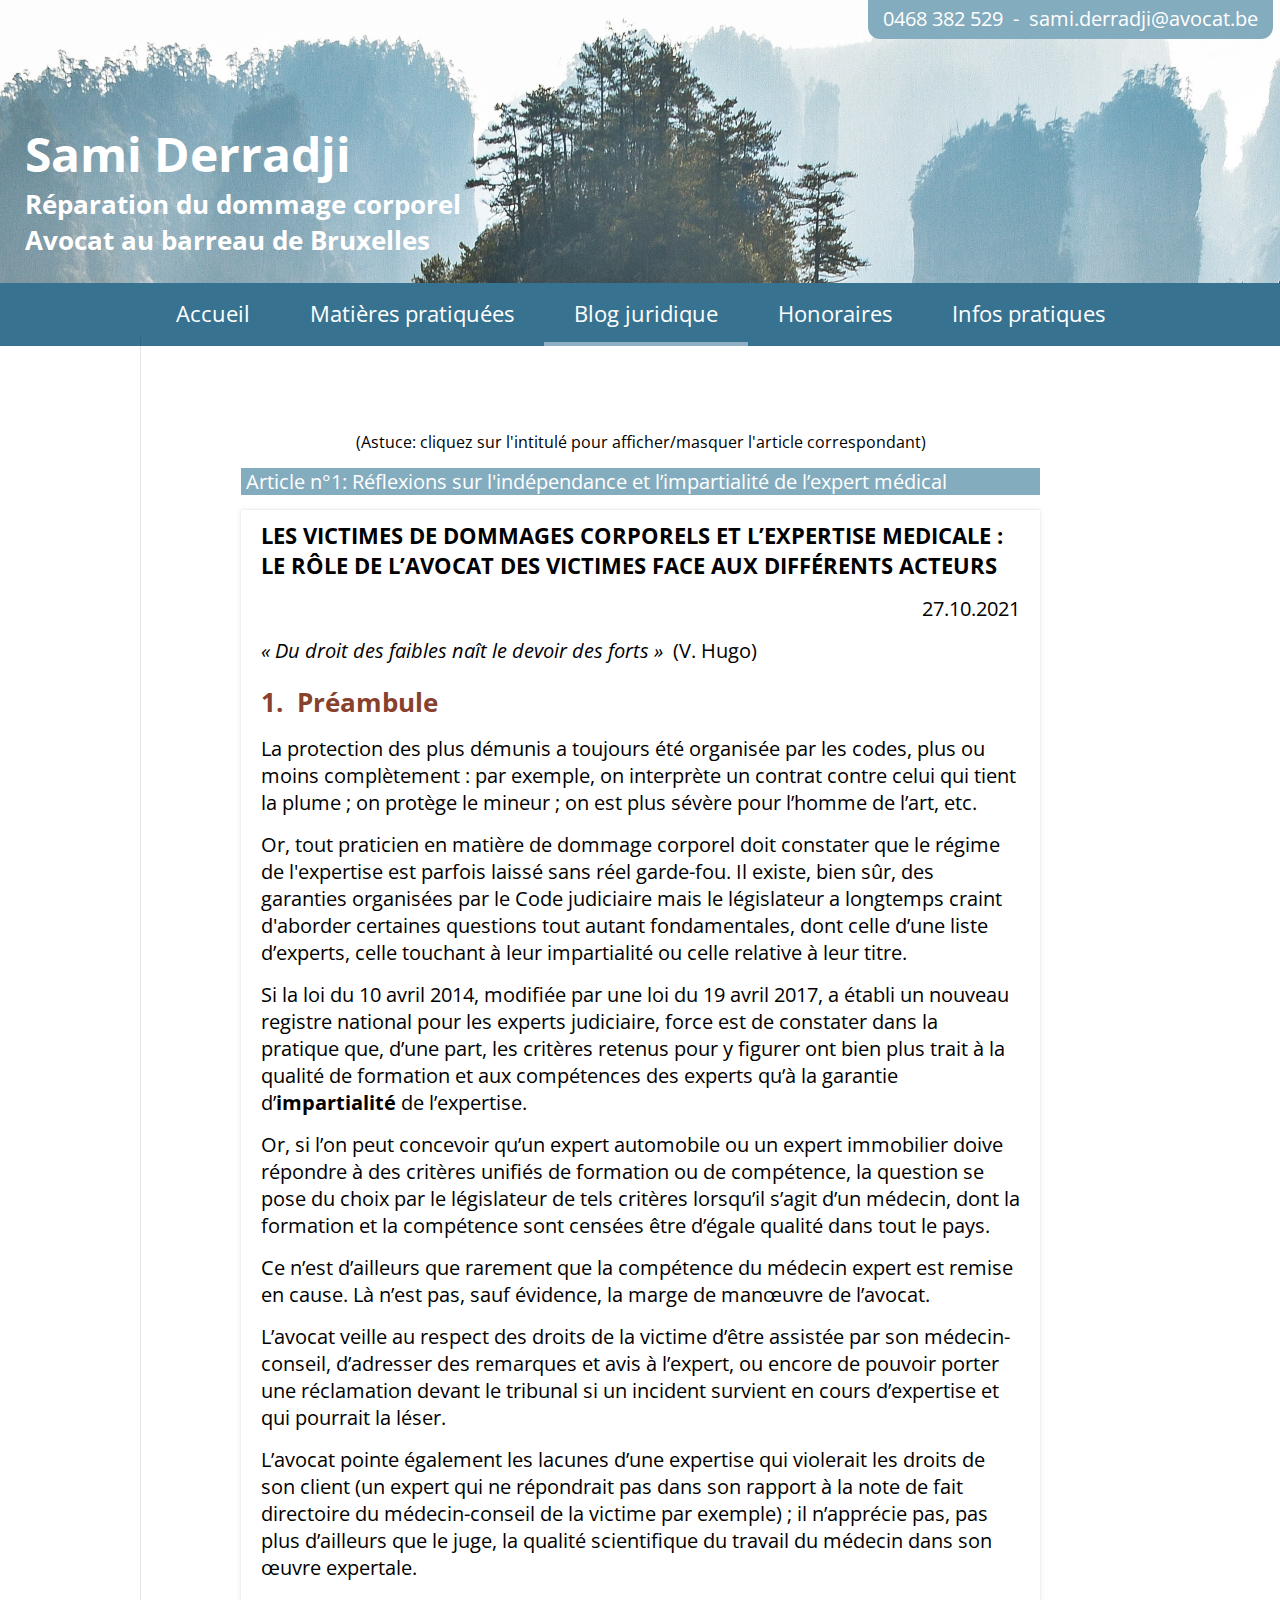
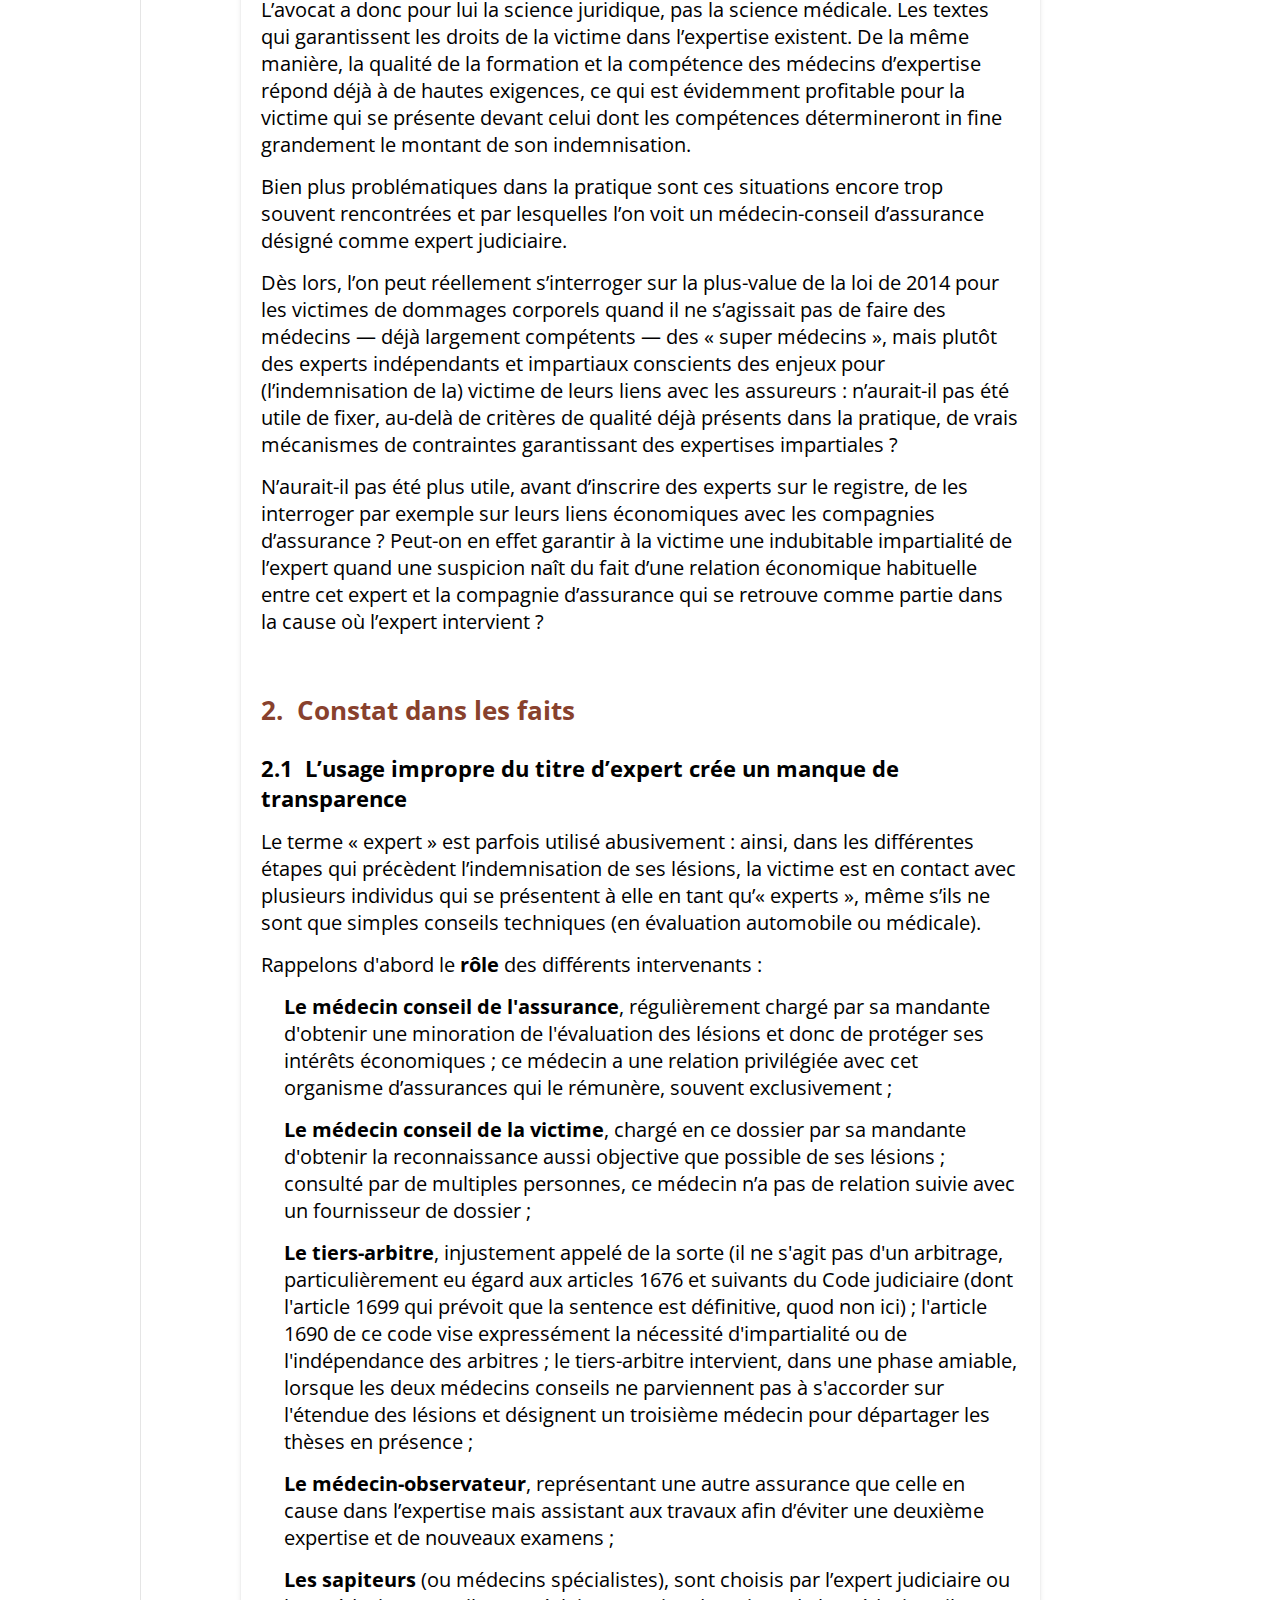
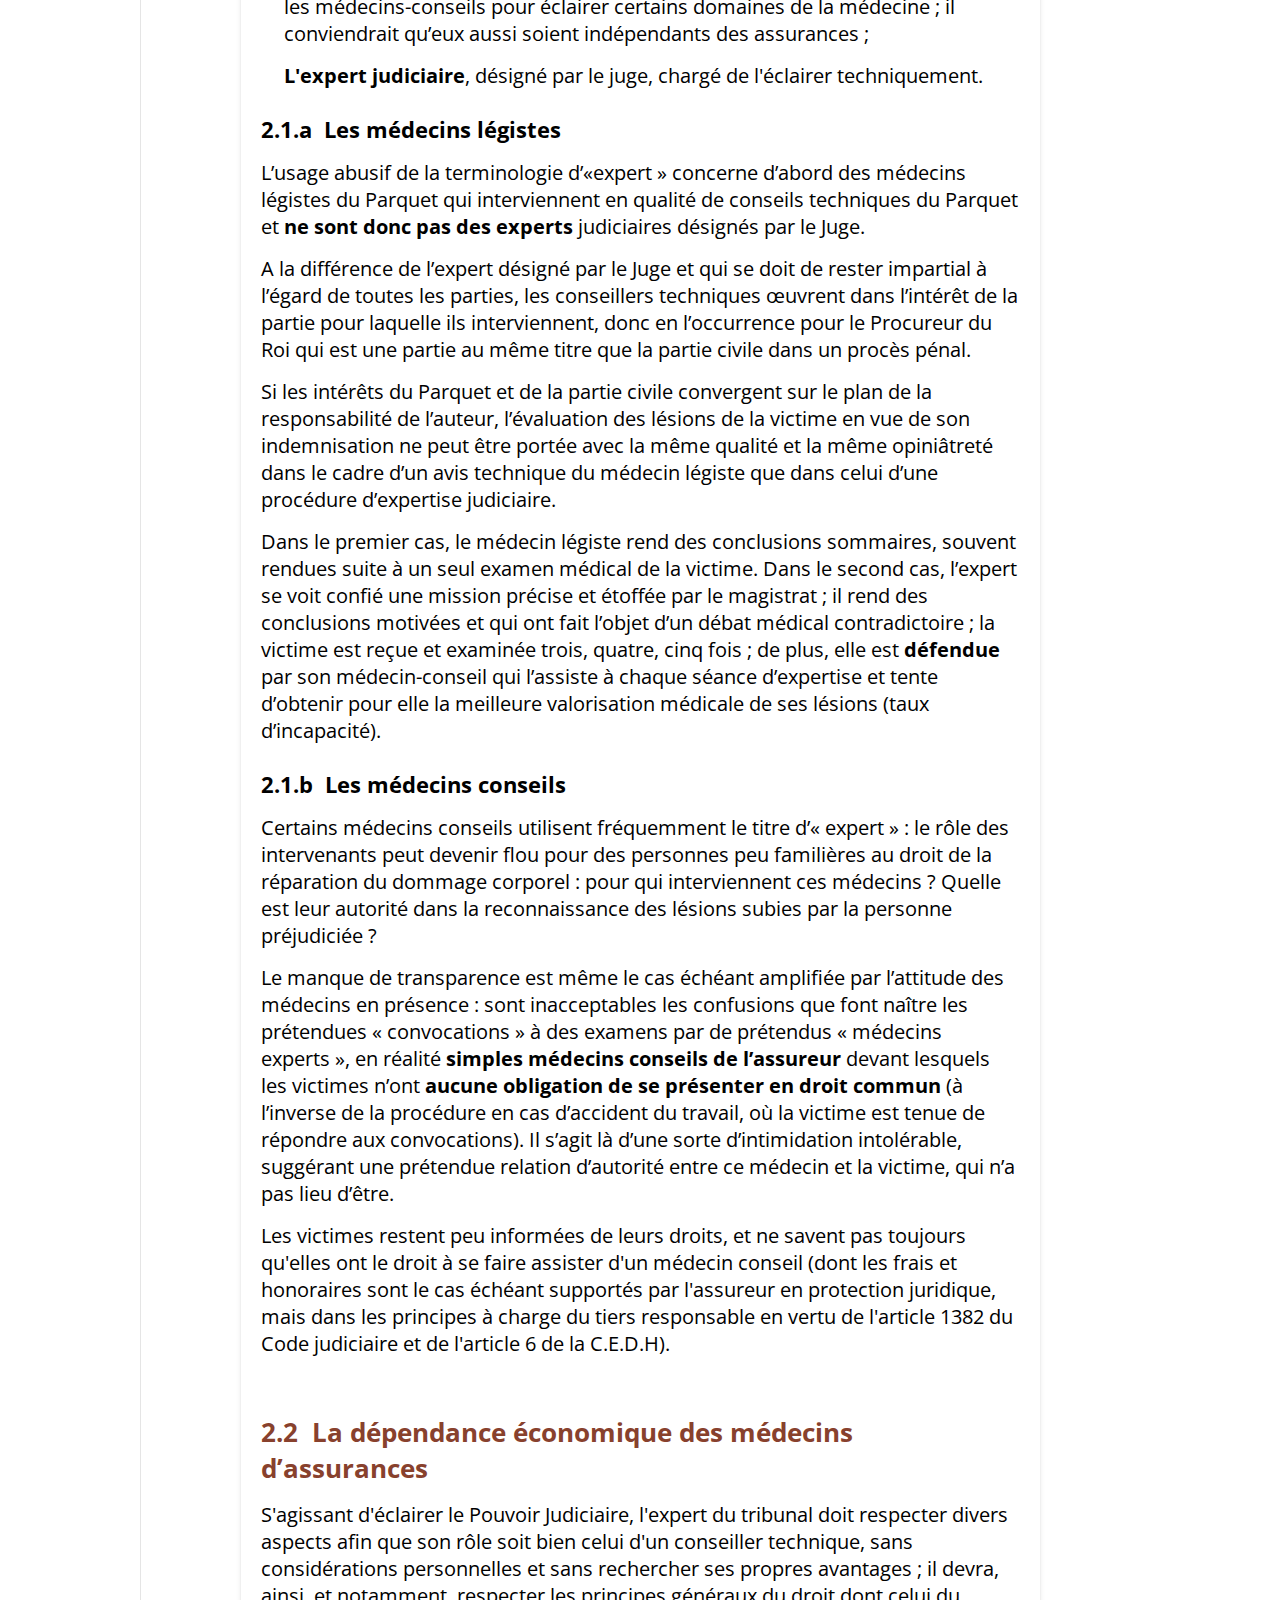
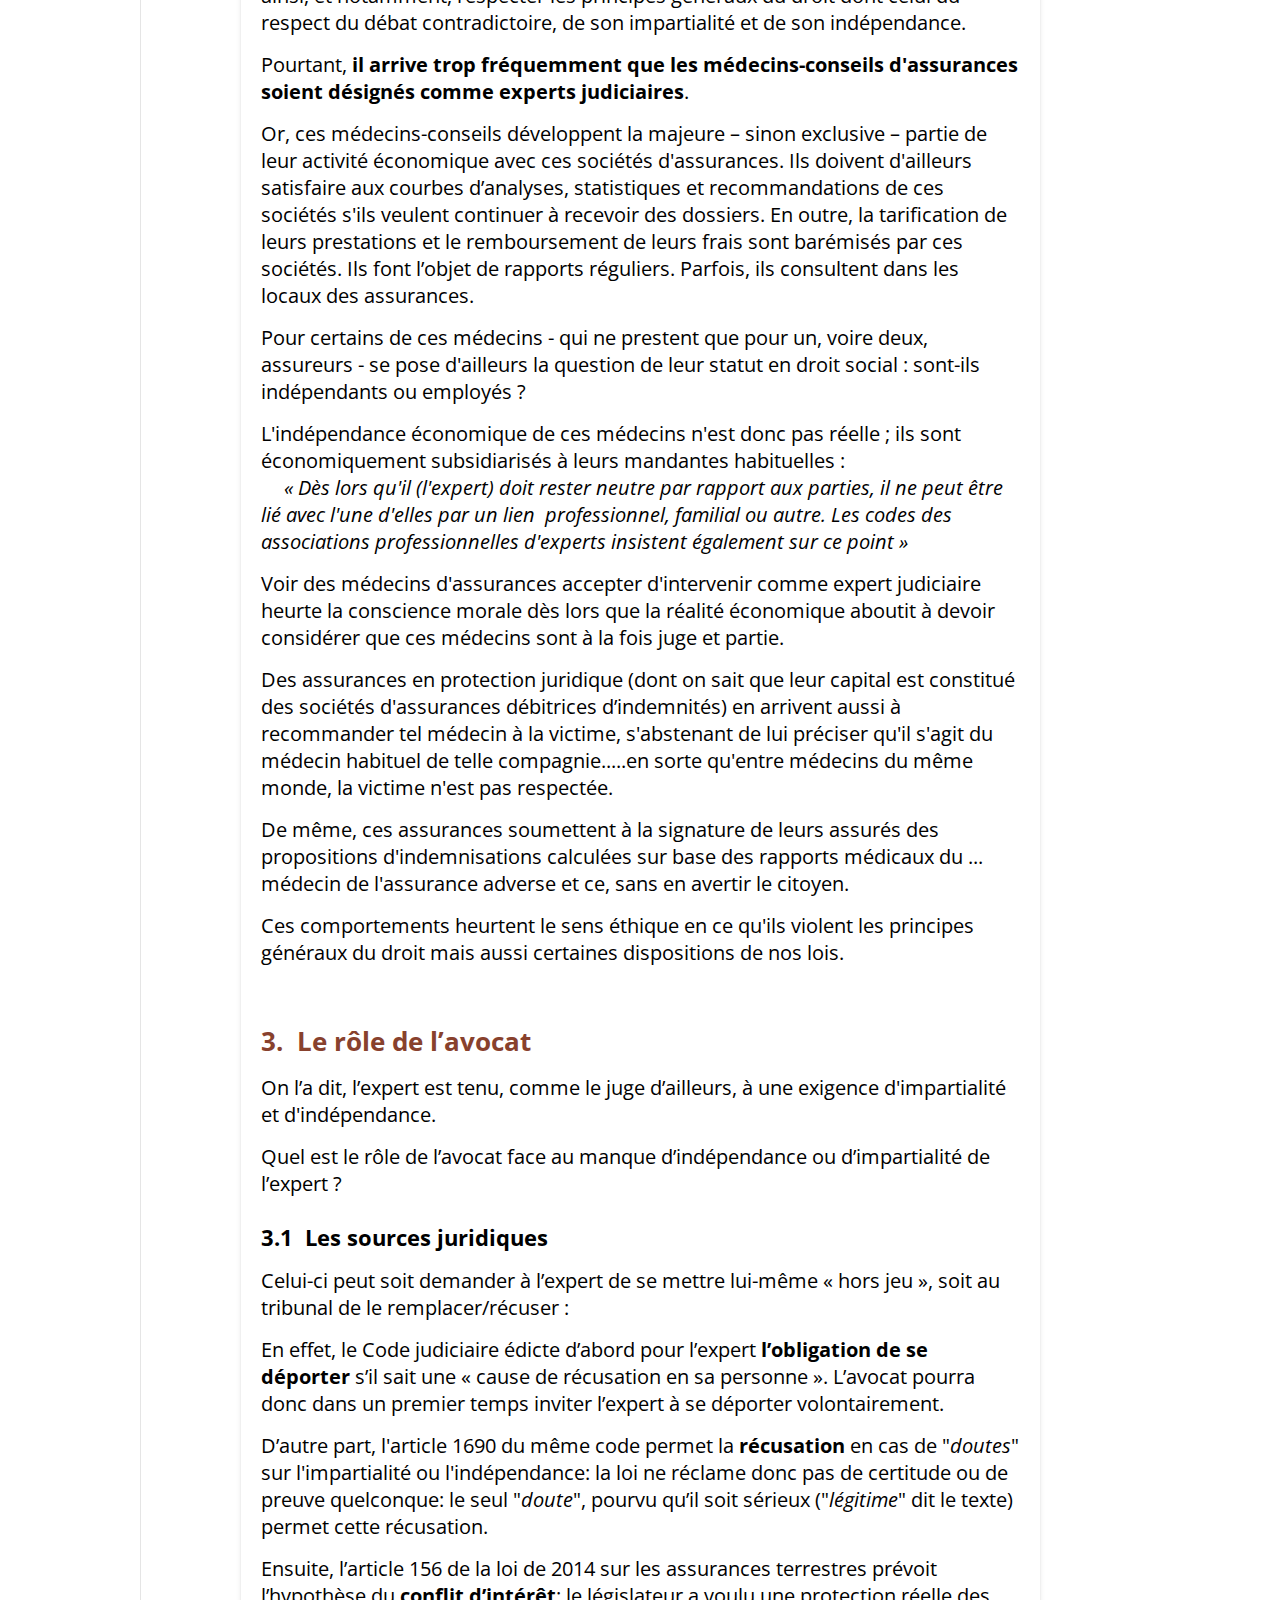
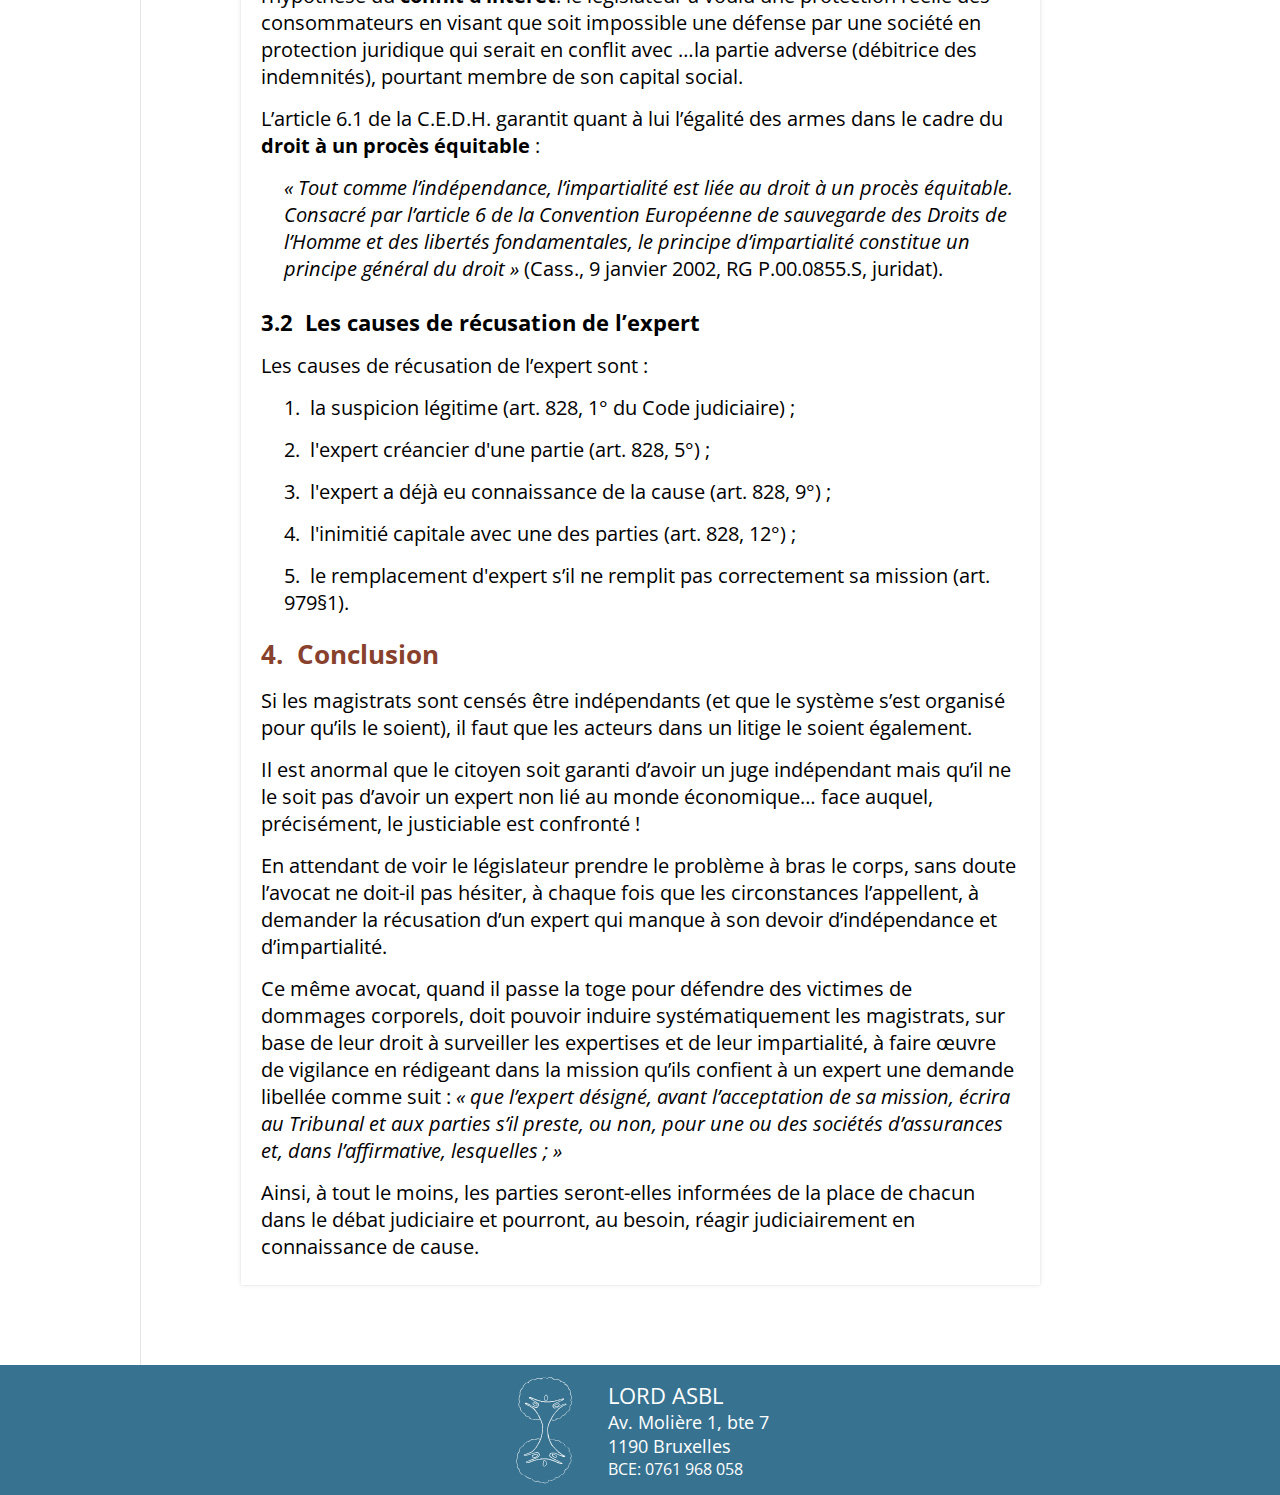
==== commit b076e8f5: "detail" ====
--- a/blog.html
+++ b/blog.html
@@ -108,7 +108,7 @@
 				<p>Ensuite, l’article 156 de la loi de 2014 sur les assurances terrestres prévoit l’hypothèse du <b>conflit d’intérêt</b>: le législateur a voulu une protection réelle des consommateurs en visant que soit impossible une défense par une société en protection juridique qui serait en conflit avec …la partie adverse (débitrice des indemnités), pourtant membre de son capital social.</p>
 				<p>L’article 6.1 de la C.E.D.H. garantit quant à lui l’égalité des armes dans le cadre du <b>droit à un procès équitable</b> :</p>
 				<p class="art-margin"><i>« Tout comme l’indépendance, l’impartialité est liée au droit à un procès équitable. Consacré par l’article 6 de la Convention Européenne de sauvegarde des Droits de l’Homme et des libertés fondamentales, le principe d’impartialité constitue un principe général du droit »</i> (Cass., 9 janvier 2002, RG P.00.0855.S, juridat).</p>
-				<h4>3.1. &nbsp;Les causes de récusation de l’expert</h4>
+				<h4>3.2 &nbsp;Les causes de récusation de l’expert</h4>
 				<p>Les causes de récusation de l’expert sont :</p>
  				<p class="art-margin">1. &nbsp;la suspicion légitime (art. 828, 1° du Code judiciaire) ;</p>
 				<p class="art-margin">2. &nbsp;l'expert créancier d'une partie (art. 828, 5°) ;</p>
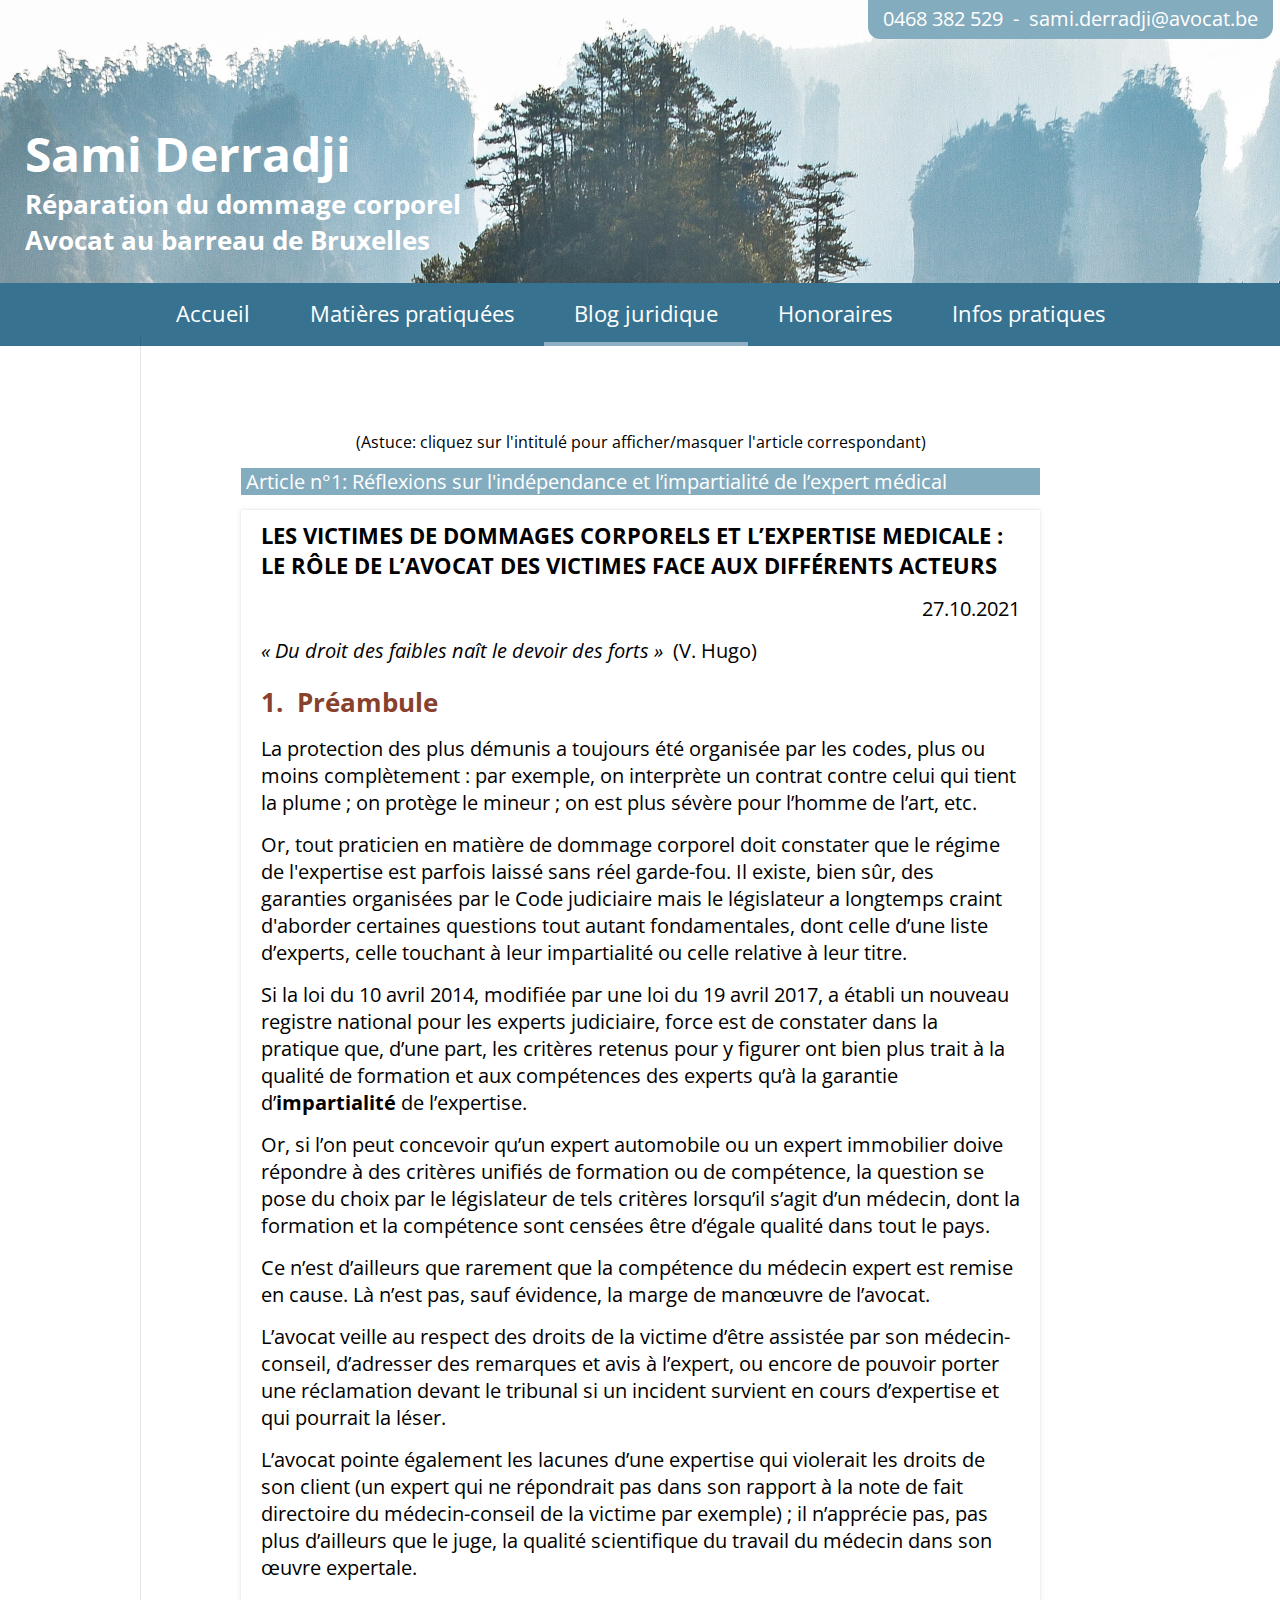
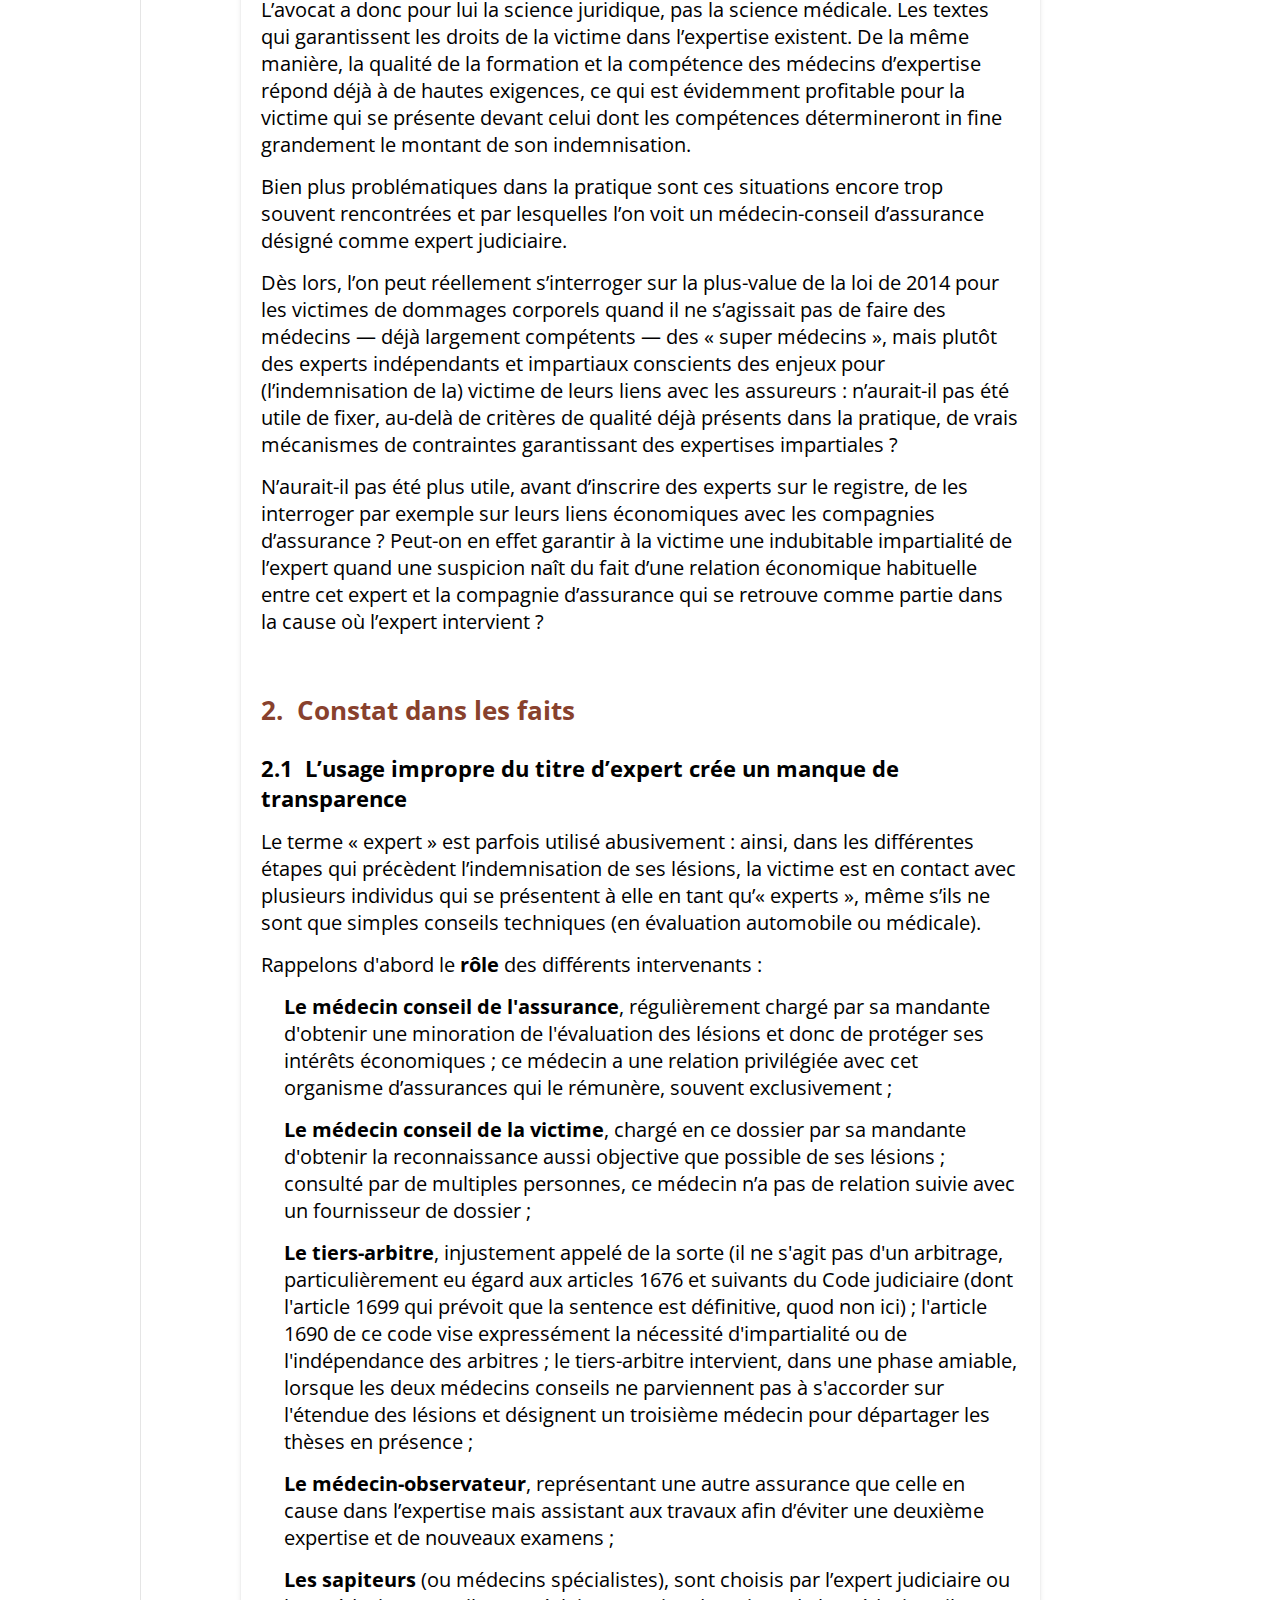
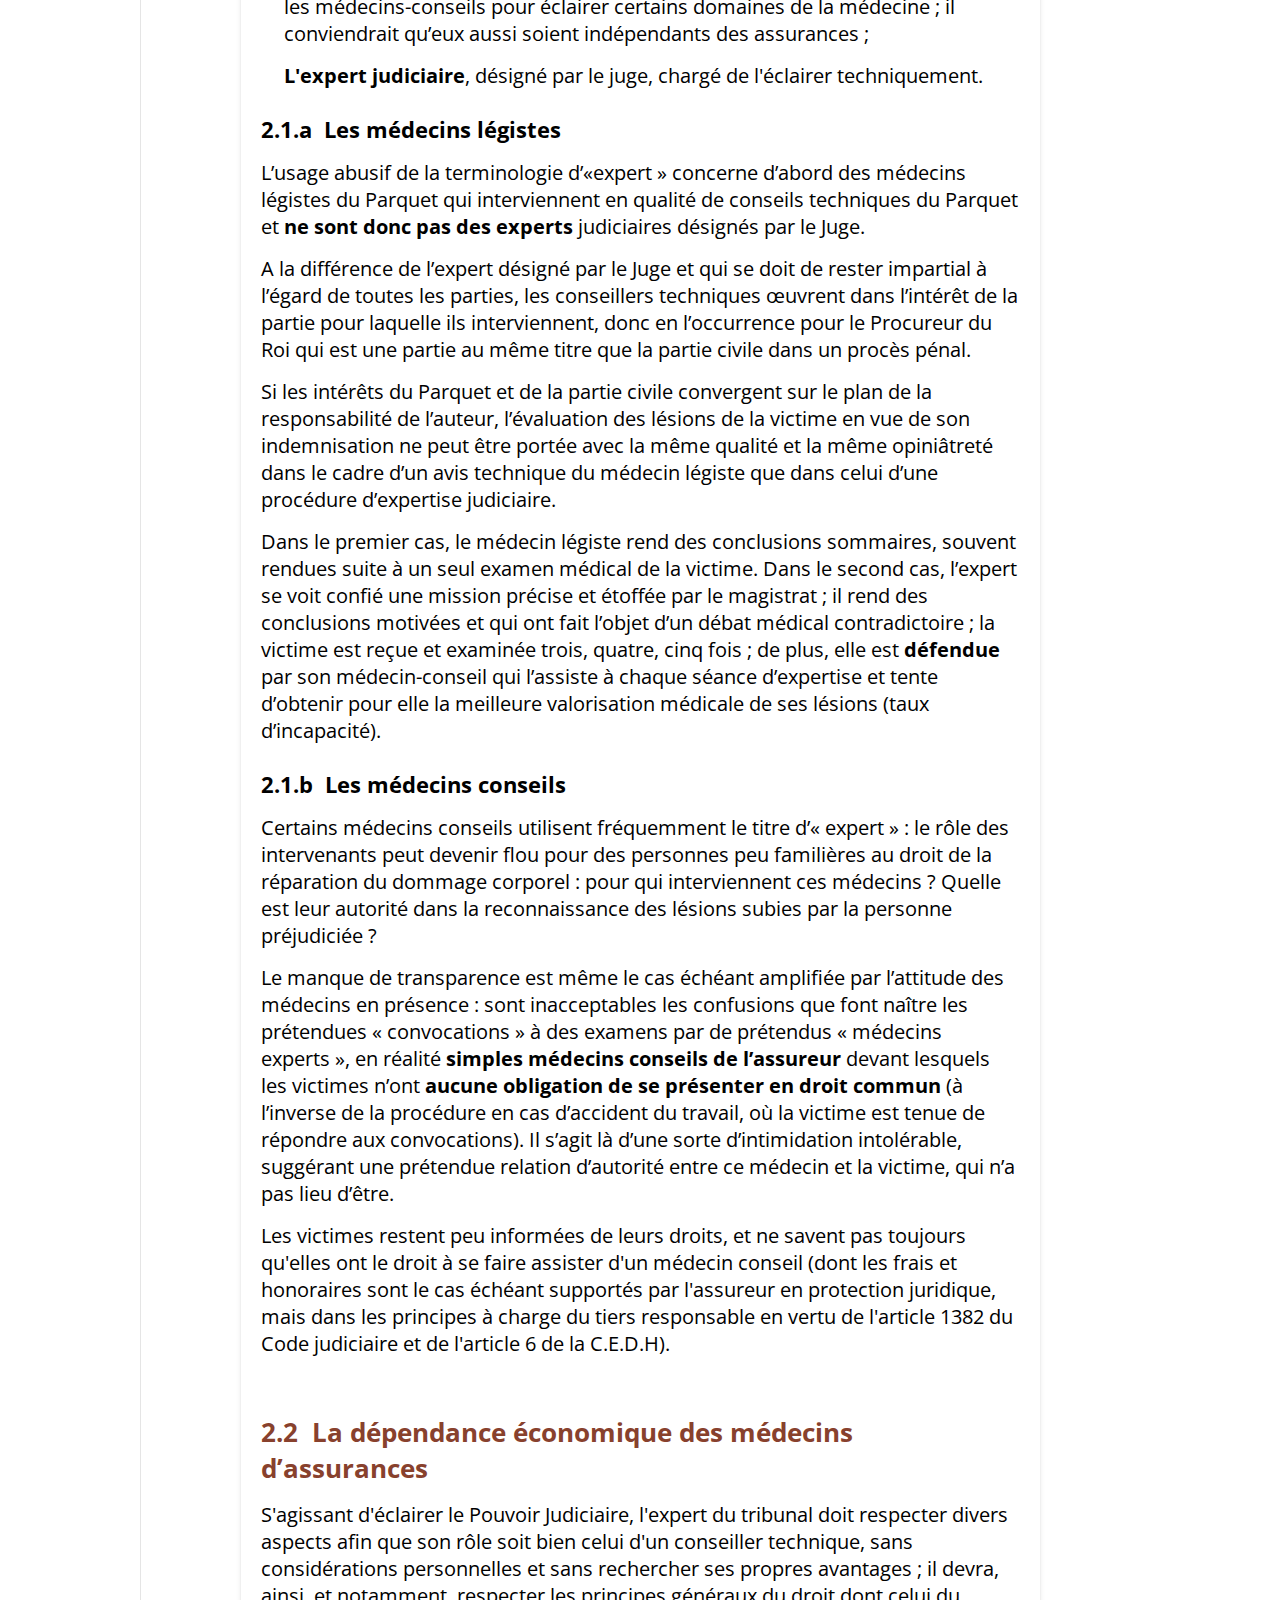
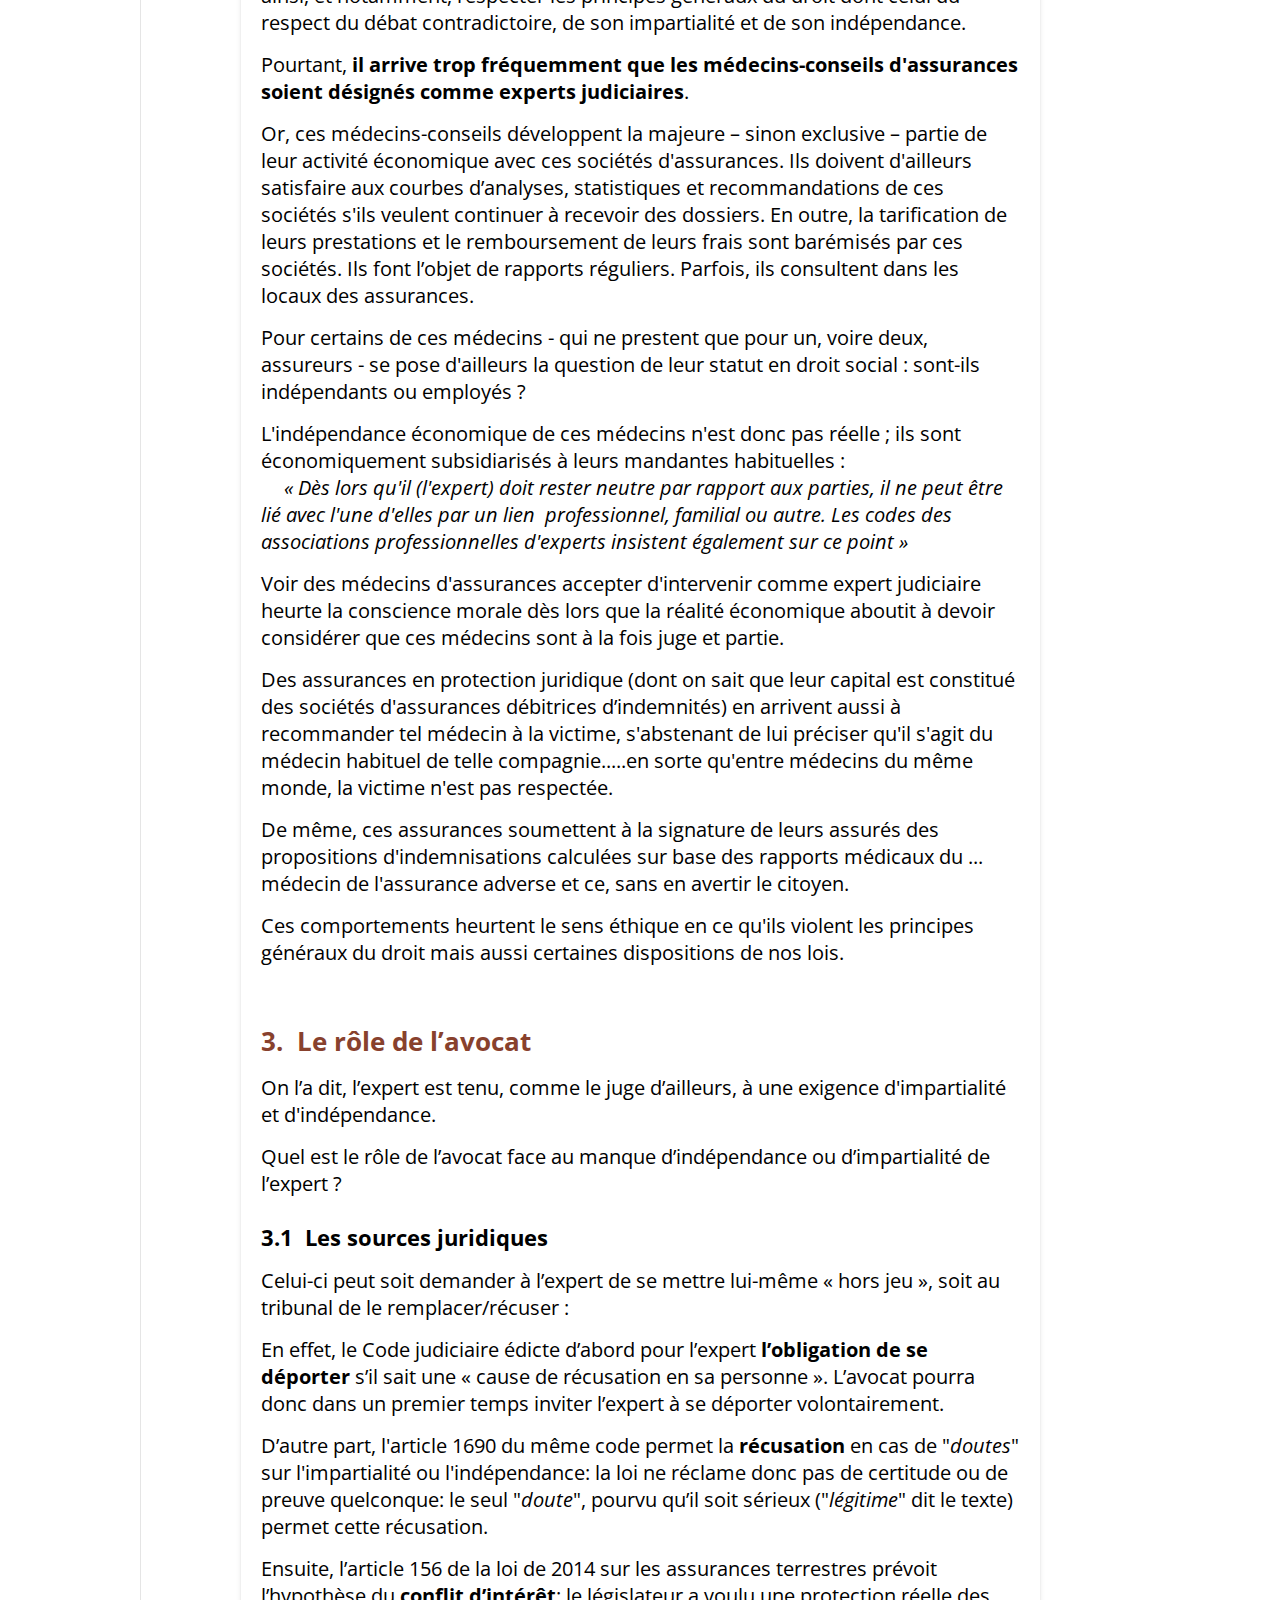
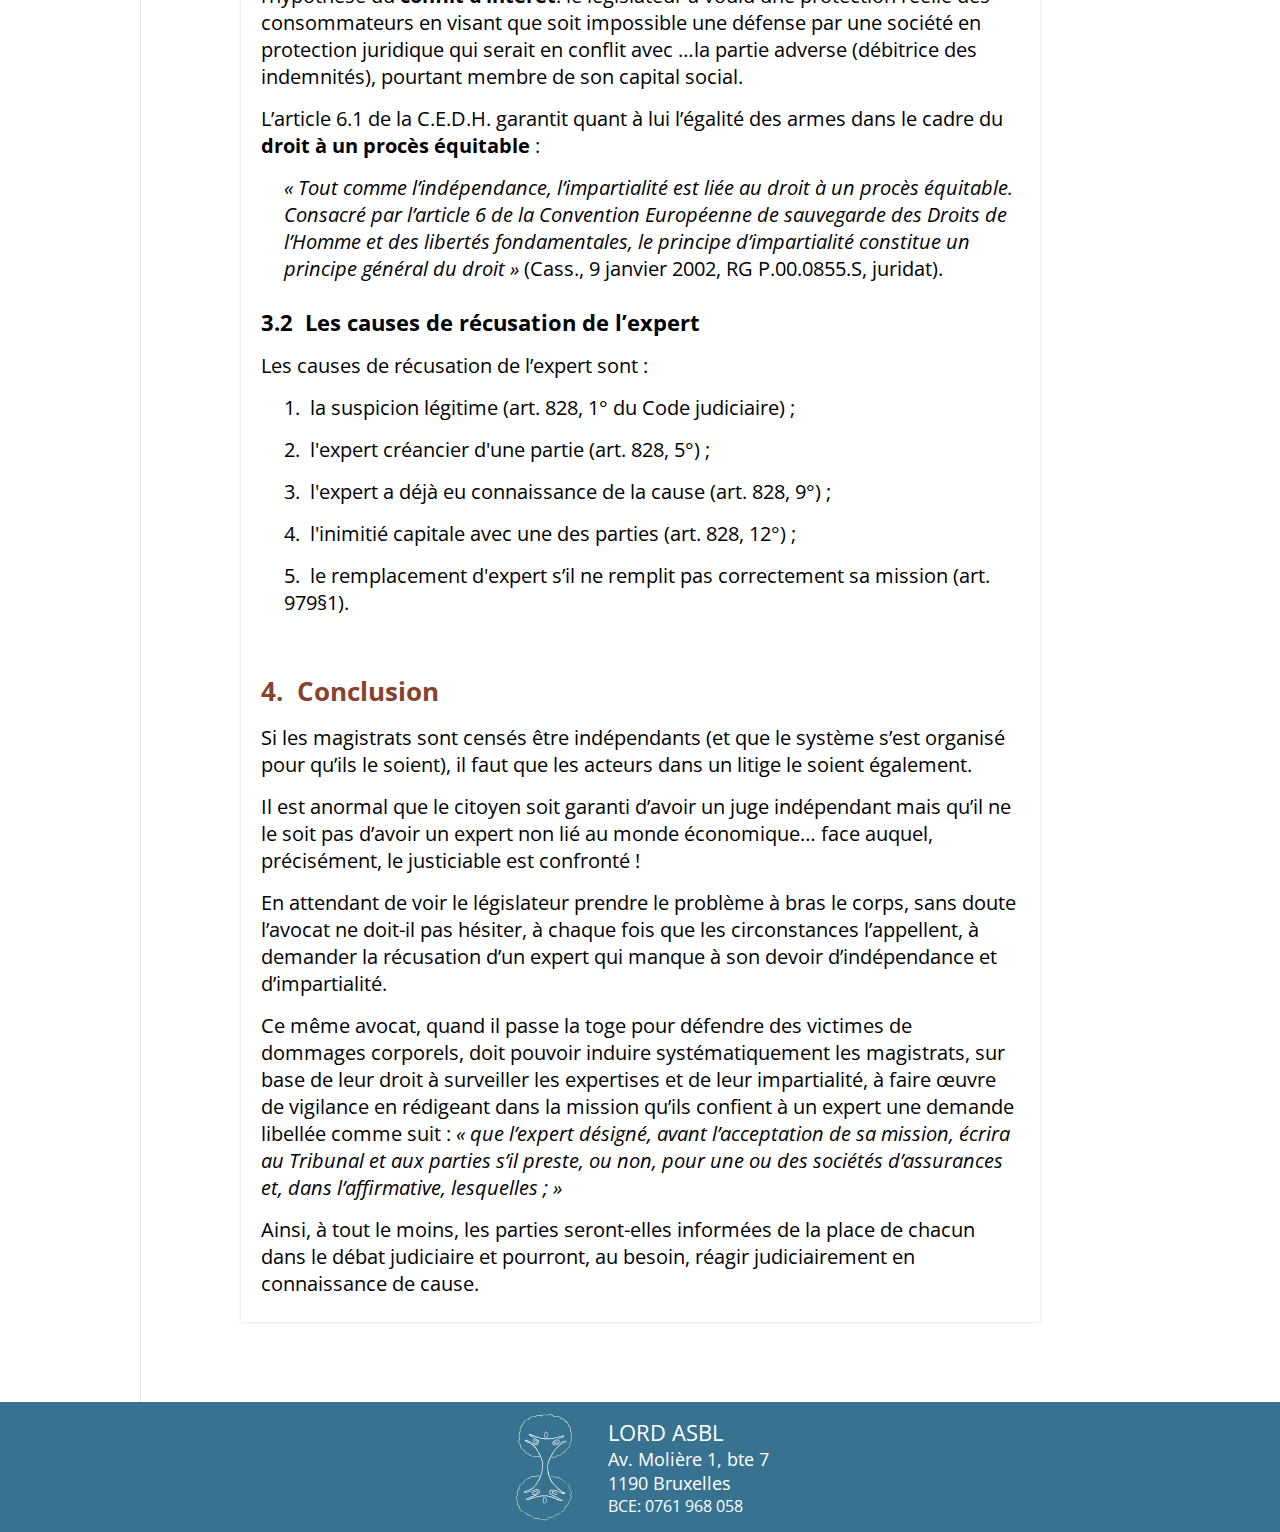
==== commit 9c50aa4e: "detail" ====
--- a/blog.html
+++ b/blog.html
@@ -115,6 +115,7 @@
 				<p class="art-margin">3. &nbsp;l'expert a déjà eu connaissance de la cause (art. 828, 9°) ;</p>
 				<p class="art-margin">4. &nbsp;l'inimitié capitale avec une des parties (art. 828, 12°) ;</p>
 				<p class="art-margin">5. &nbsp;le remplacement d'expert s’il ne remplit pas correctement sa mission (art. 979§1).</p>
+				<br>
 				<h3>4. &nbsp;Conclusion</h3>
 				<p>Si les magistrats sont censés être indépendants (et que le système s’est organisé pour qu’ils le soient), il faut que les acteurs dans un litige le soient également.</p>
 				<p>Il est anormal que le citoyen soit garanti d’avoir un juge indépendant mais qu’il ne le soit pas d’avoir un expert non lié au monde économique… face auquel, précisément, le justiciable est confronté !</p>
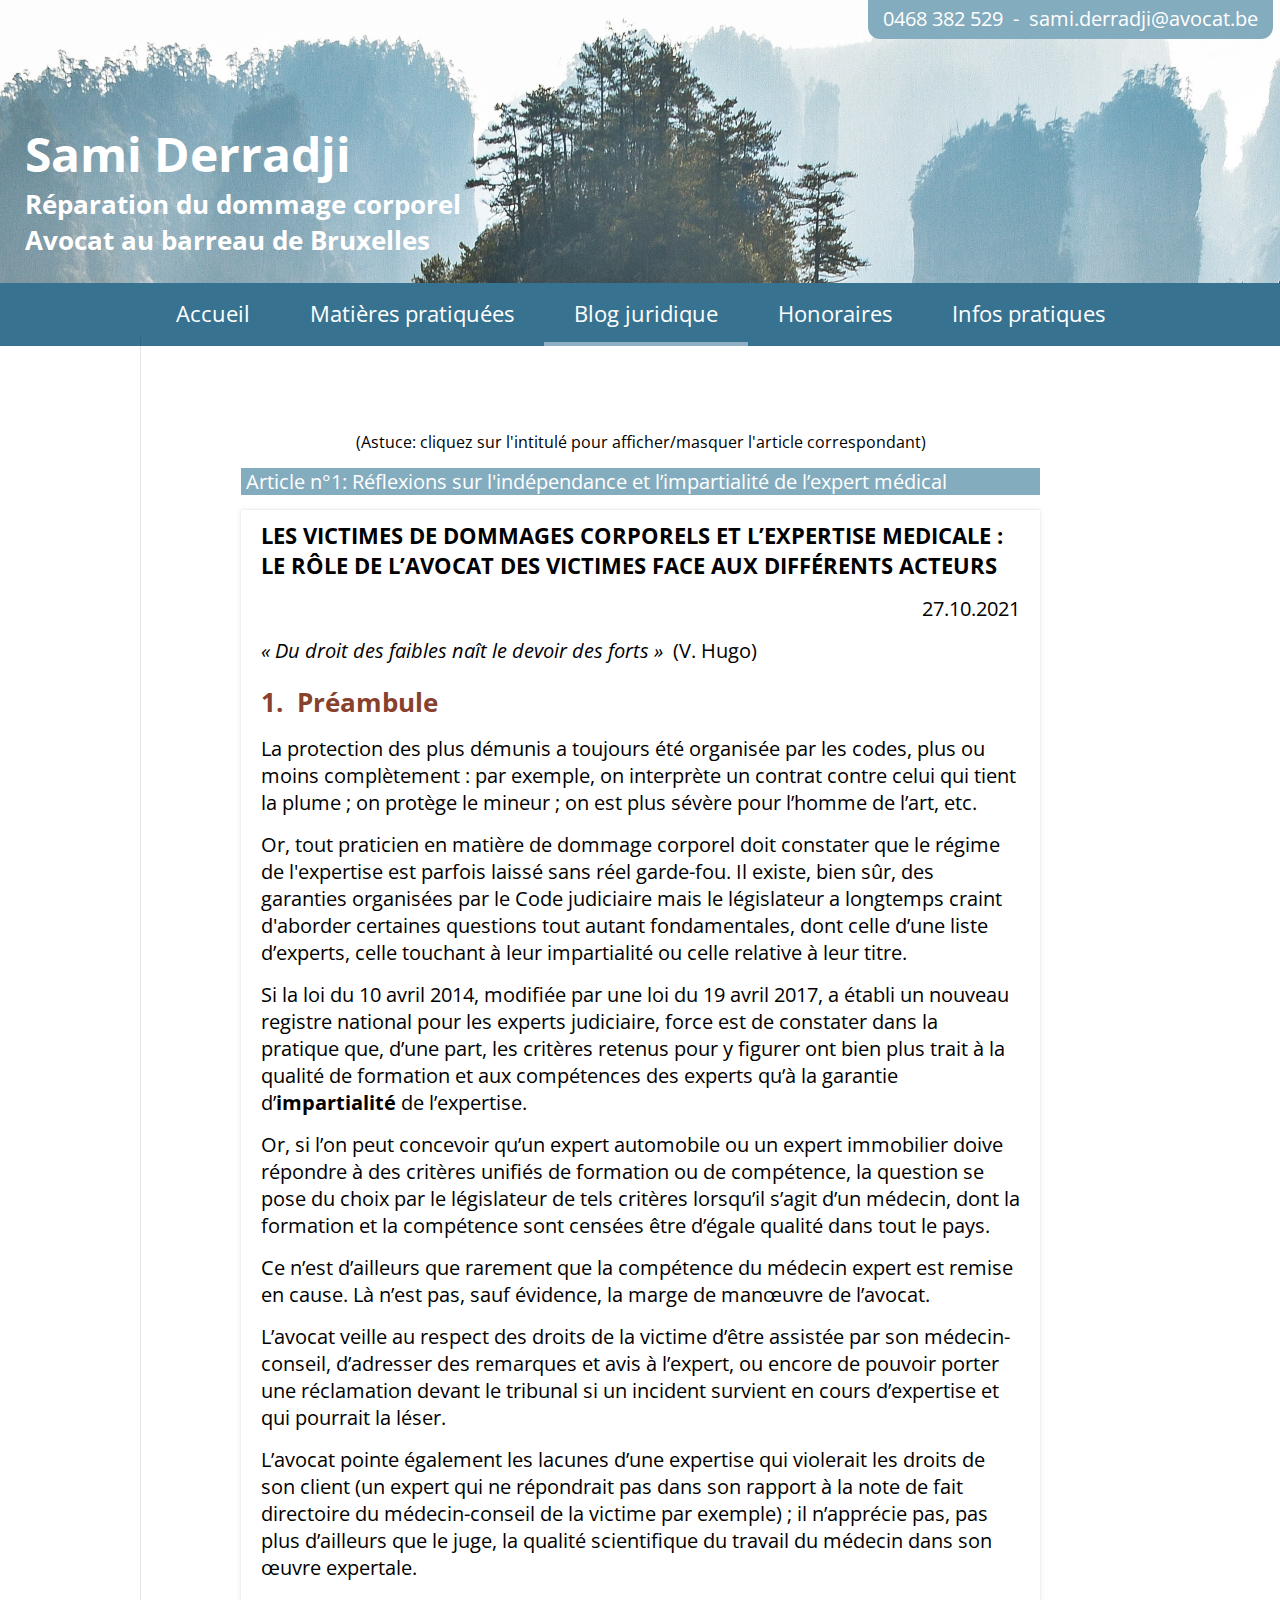
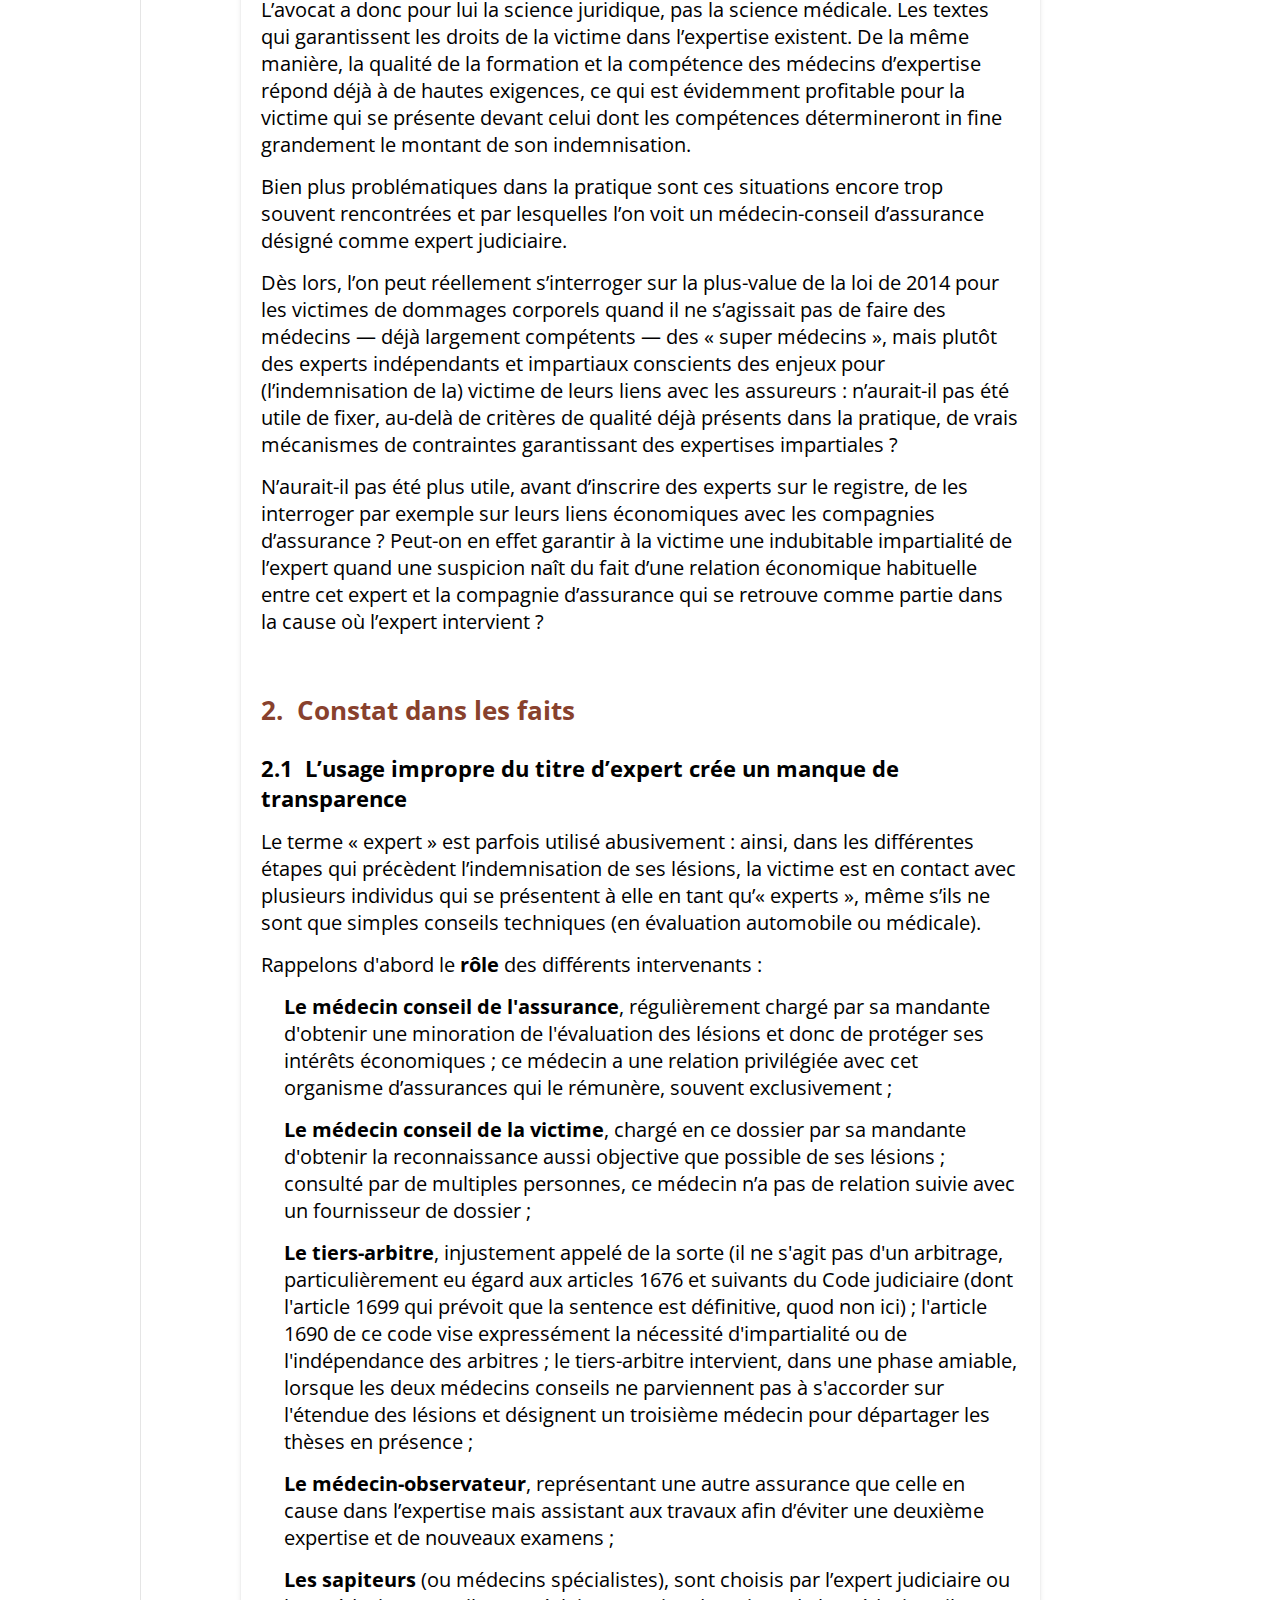
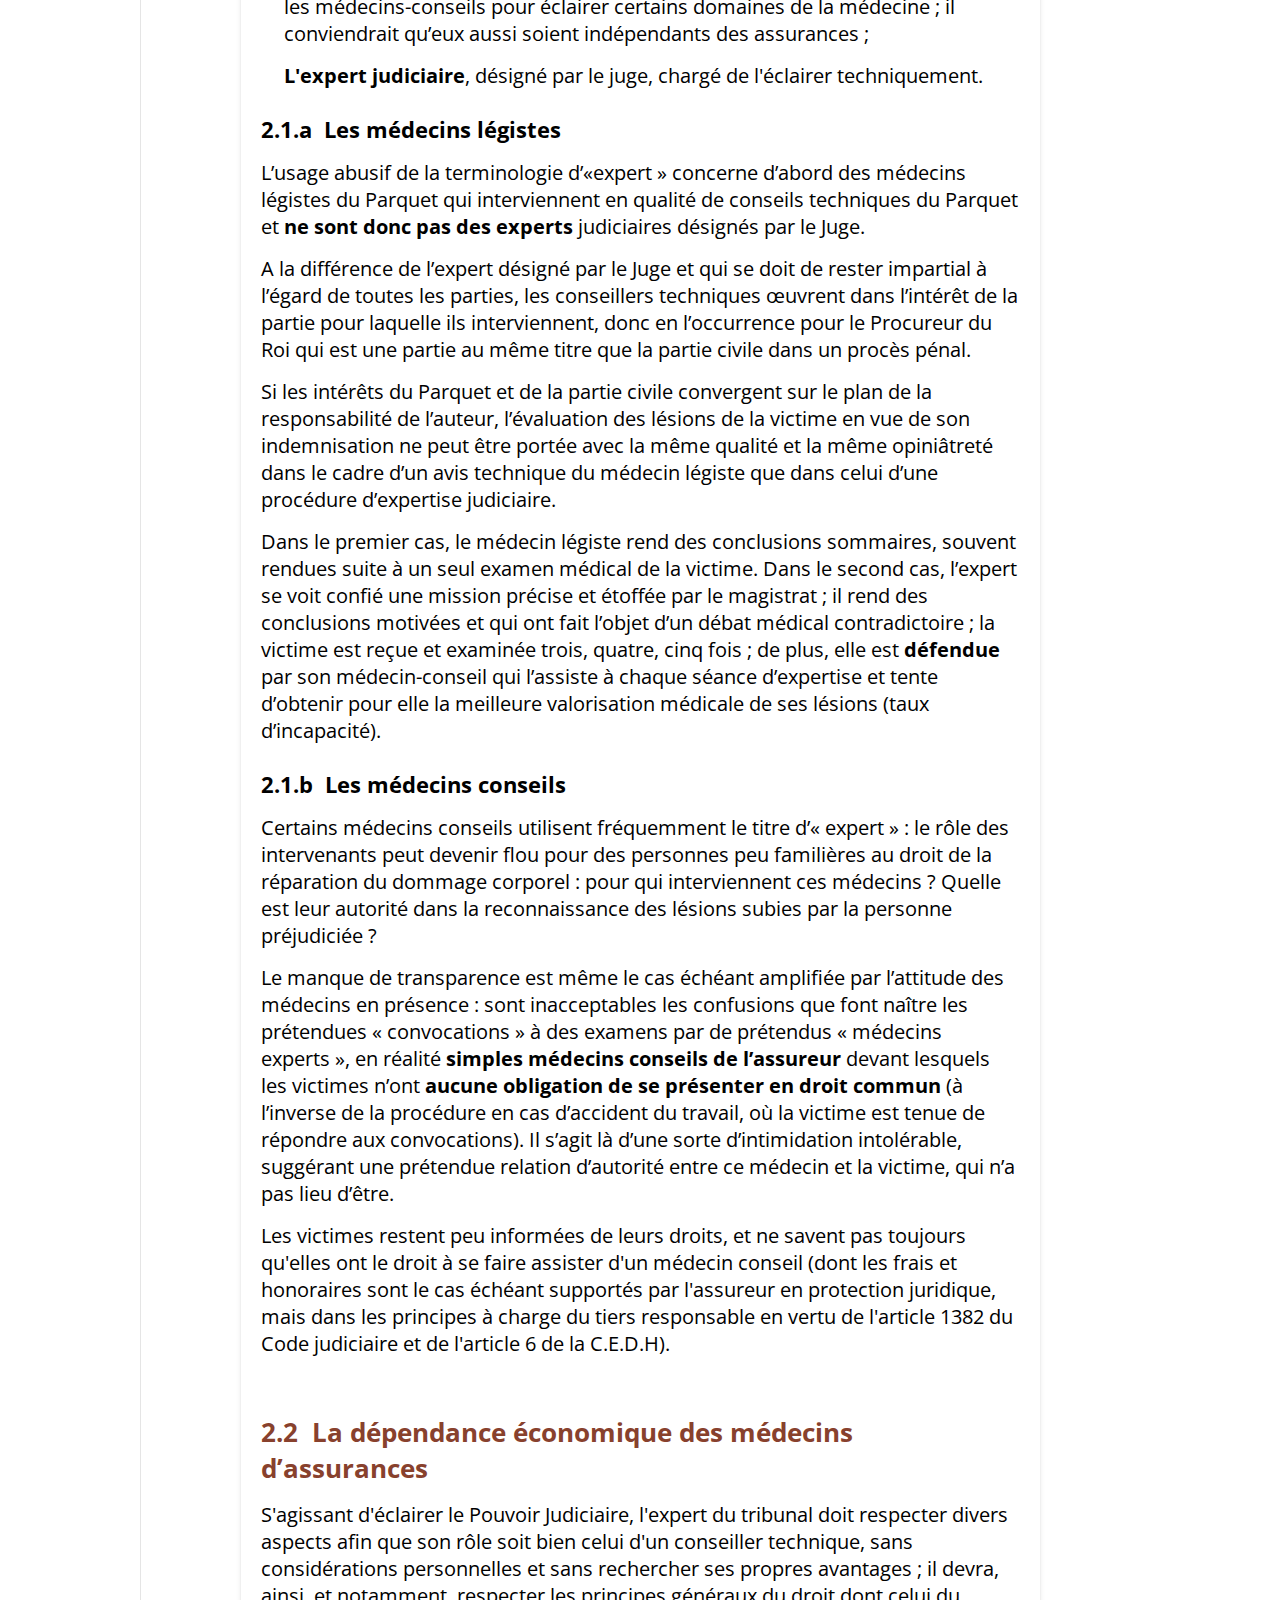
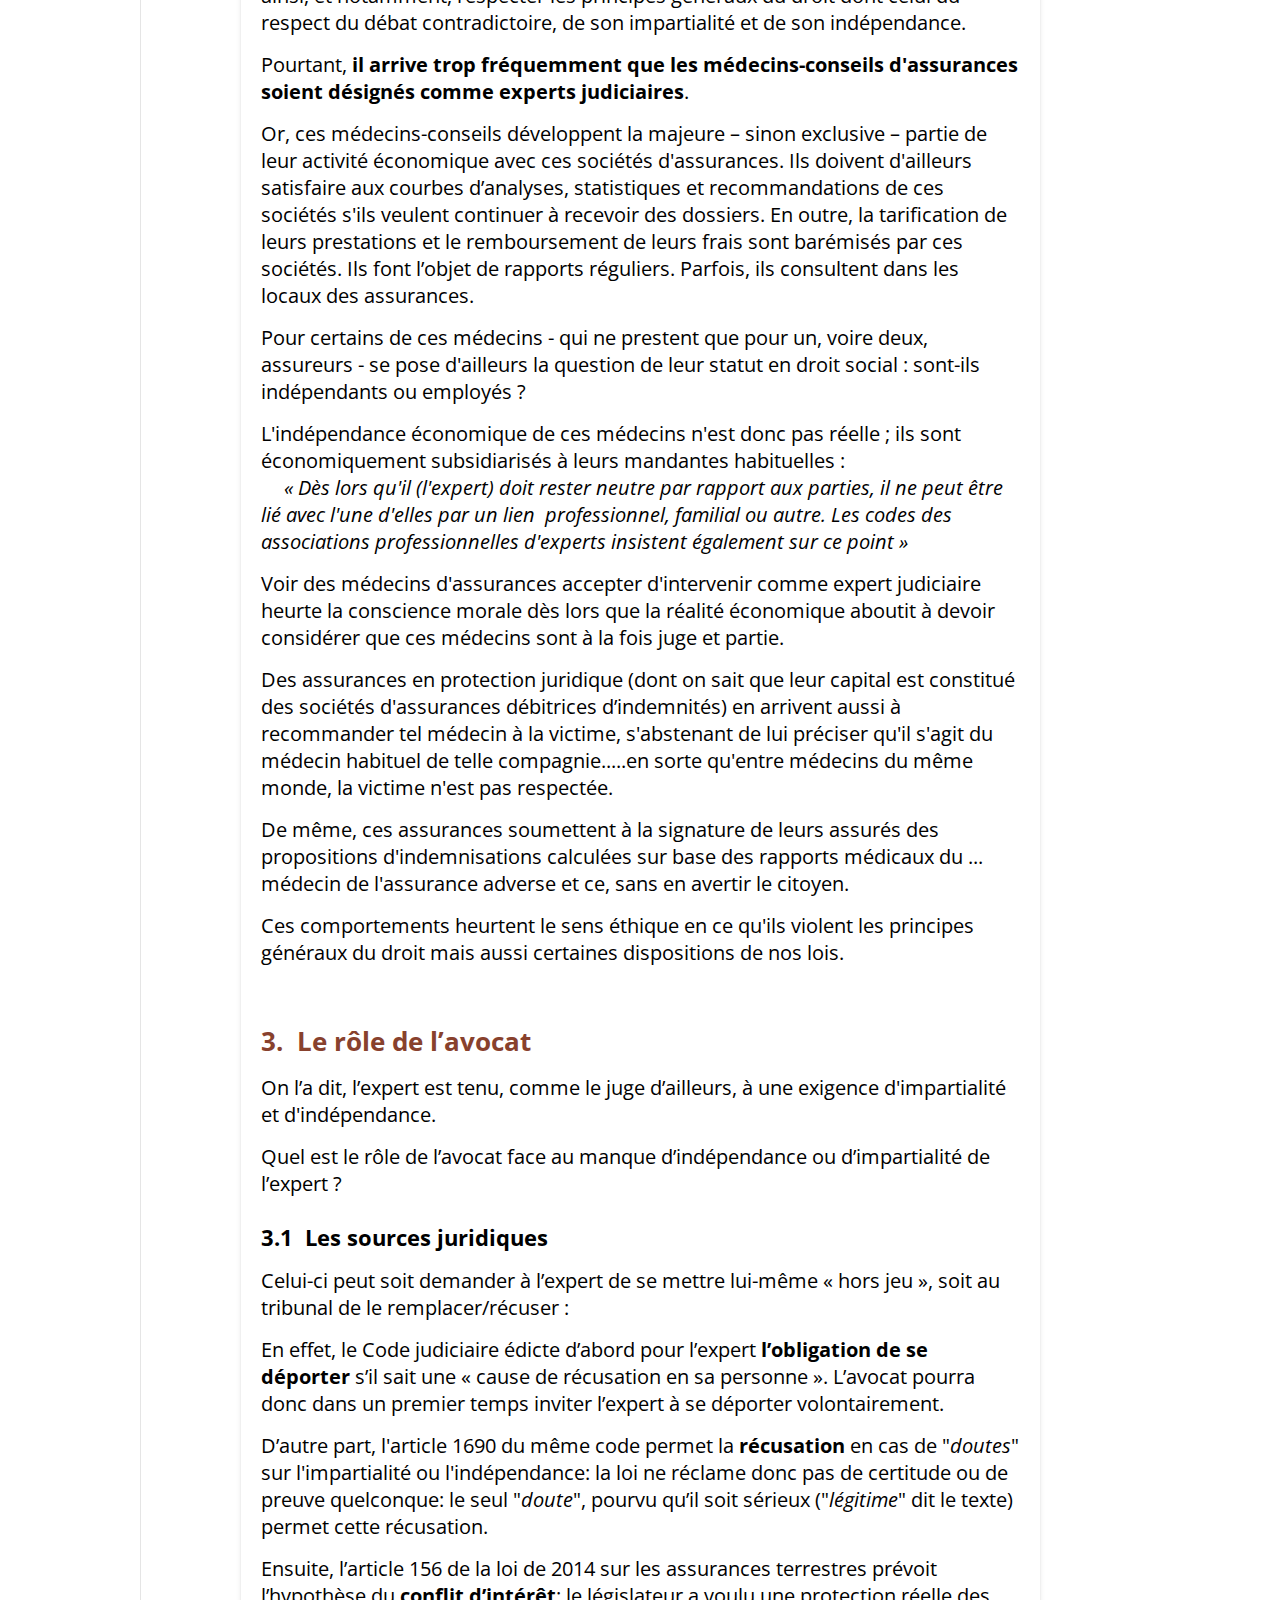
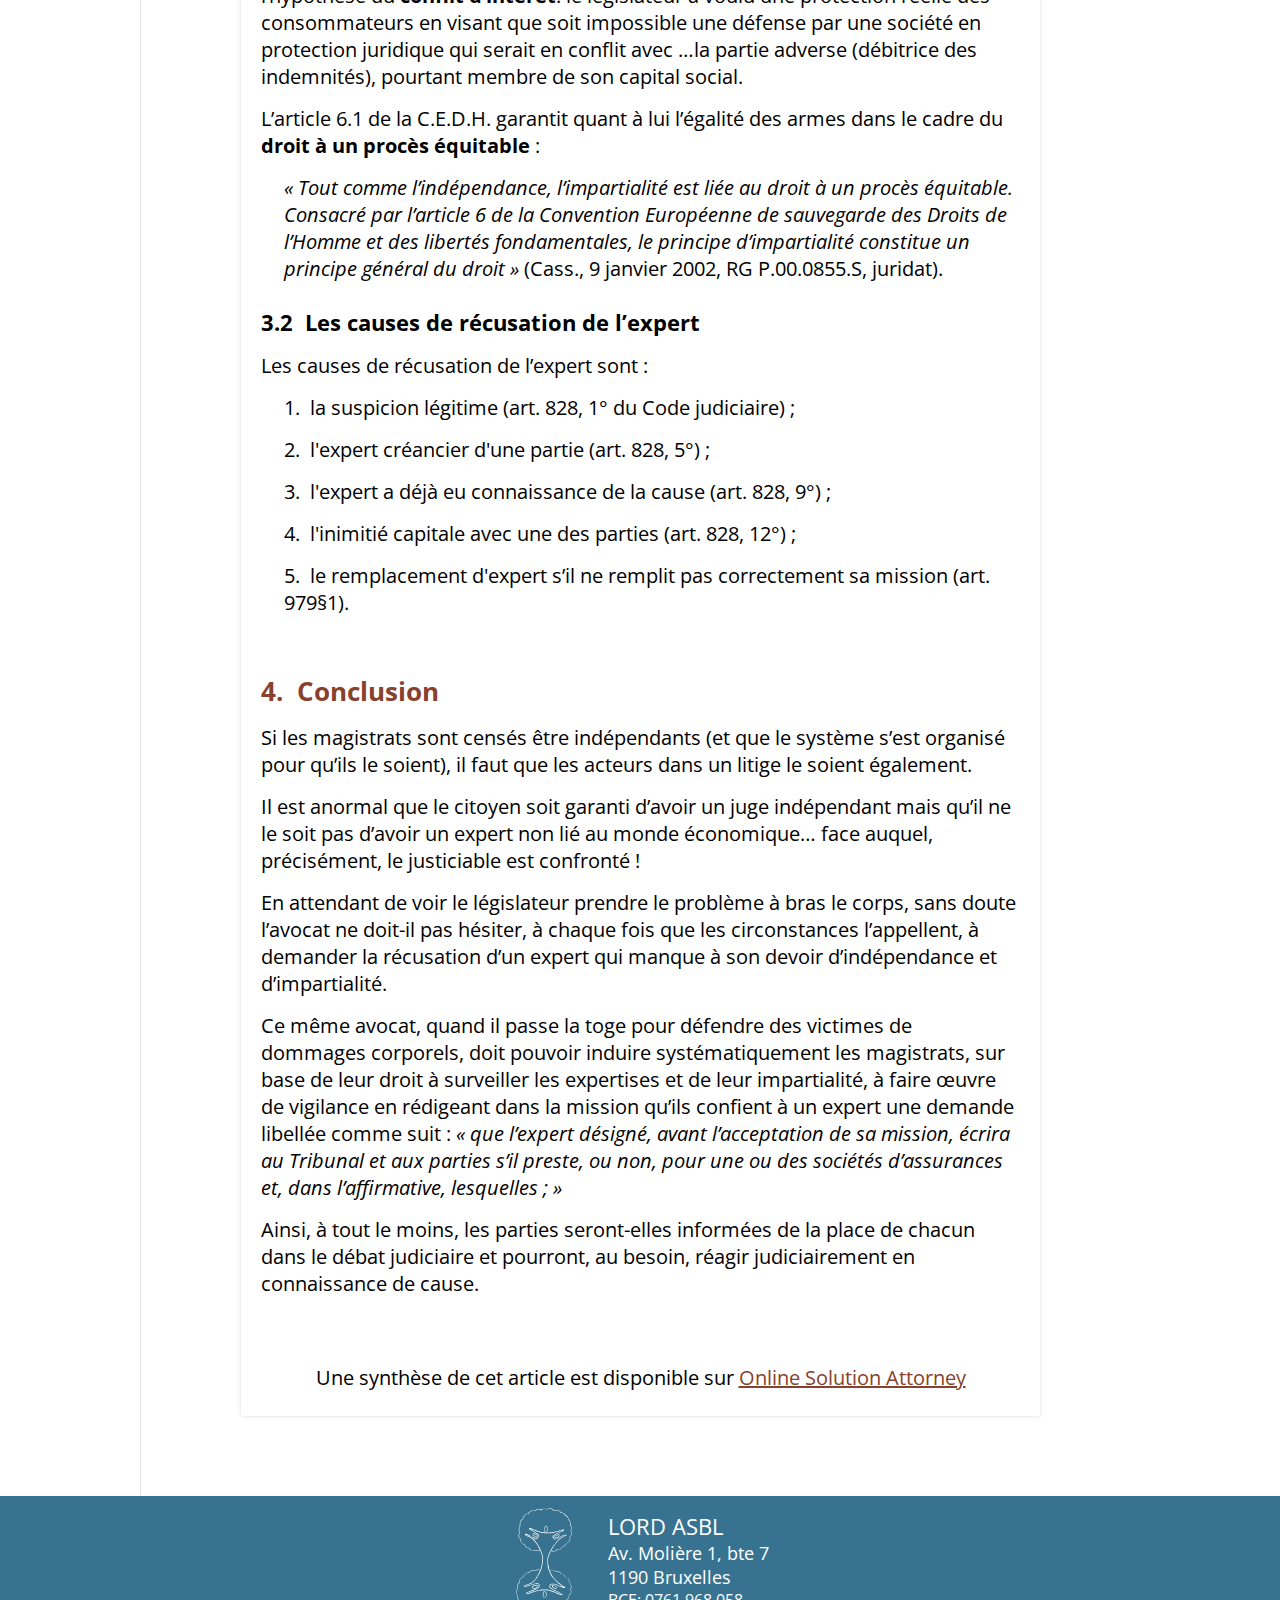
==== commit a3b5d784: "add art link" ====
--- a/blog.html
+++ b/blog.html
@@ -122,6 +122,8 @@
 				<p>En attendant de voir le législateur prendre le problème à bras le corps, sans doute l’avocat ne doit-il pas hésiter, à chaque fois que les circonstances l’appellent, à demander la récusation d’un expert qui manque à son devoir d’indépendance et d’impartialité.</p>
 				<p>Ce même avocat, quand il passe la toge pour défendre des victimes de dommages corporels, doit pouvoir induire systématiquement les magistrats, sur base de leur droit à surveiller les expertises et de leur impartialité, à faire œuvre de vigilance en rédigeant dans la mission qu’ils confient à un expert une demande libellée comme suit : <i>« que l’expert désigné, avant l’acceptation de sa mission, écrira au Tribunal et aux parties s’il preste, ou non, pour une ou des sociétés d’assurances et, dans l’affirmative, lesquelles ; »</i></p>
 				<p>Ainsi, à tout le moins, les parties seront-elles informées de la place de chacun dans le débat judiciaire et pourront, au besoin, réagir judiciairement en connaissance de cause.</p>
+				<br>
+				<p class="art-link">Une synthèse de cet article est disponible sur <a href="https://onlinesolutionattorney.be/fr/Blog/Article/independance-impartialite-lexpert-medical" target="_blank">Online Solution Attorney</a></p>
 			</div>
 			<!-- Fin de l'ARTICLE 1 -->
 
--- a/assets/css/style.css
+++ b/assets/css/style.css
@@ -196,6 +196,9 @@
       text-align: right; }
     .content-blog .art .art-margin {
       margin-left: 3%; }
+    .content-blog .art .art-link {
+      margin-top: 30px;
+      text-align: center; }
   .content-blog .art-banner {
     cursor: pointer;
     padding: 0 5px;
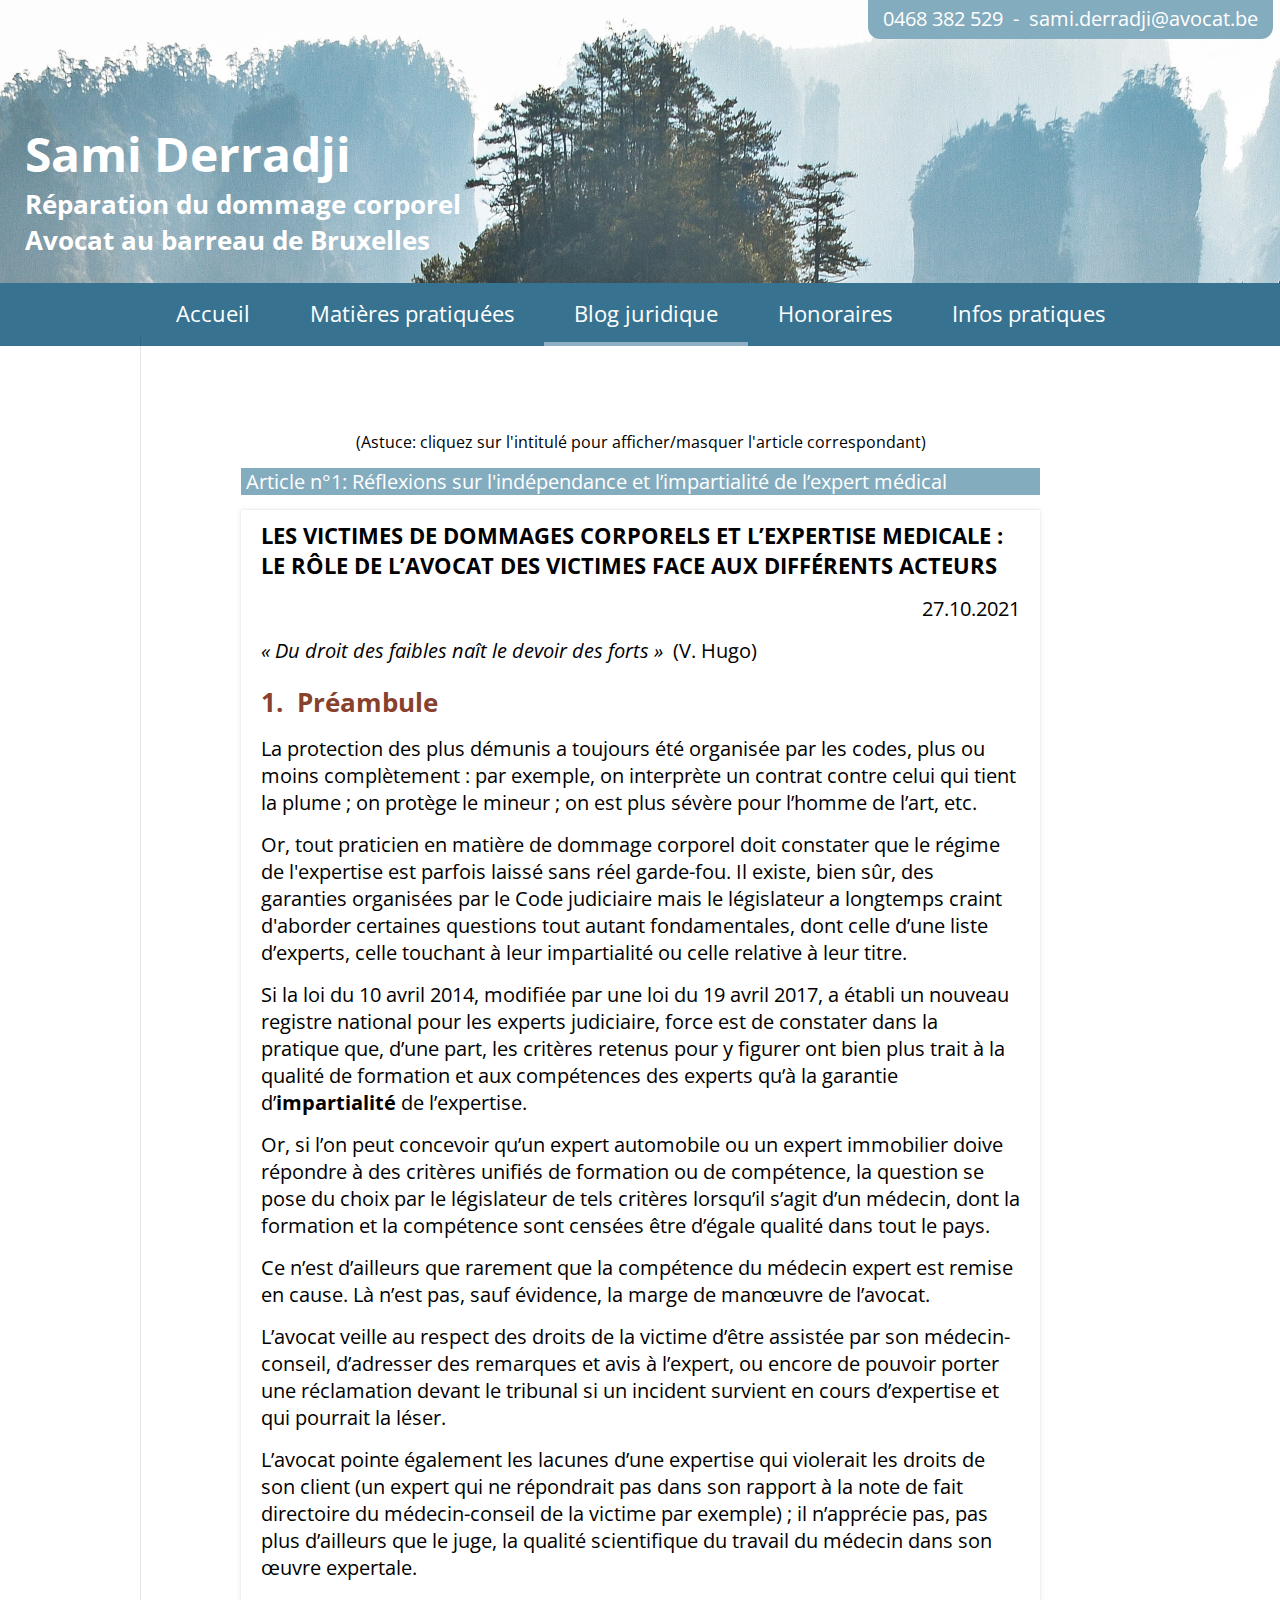
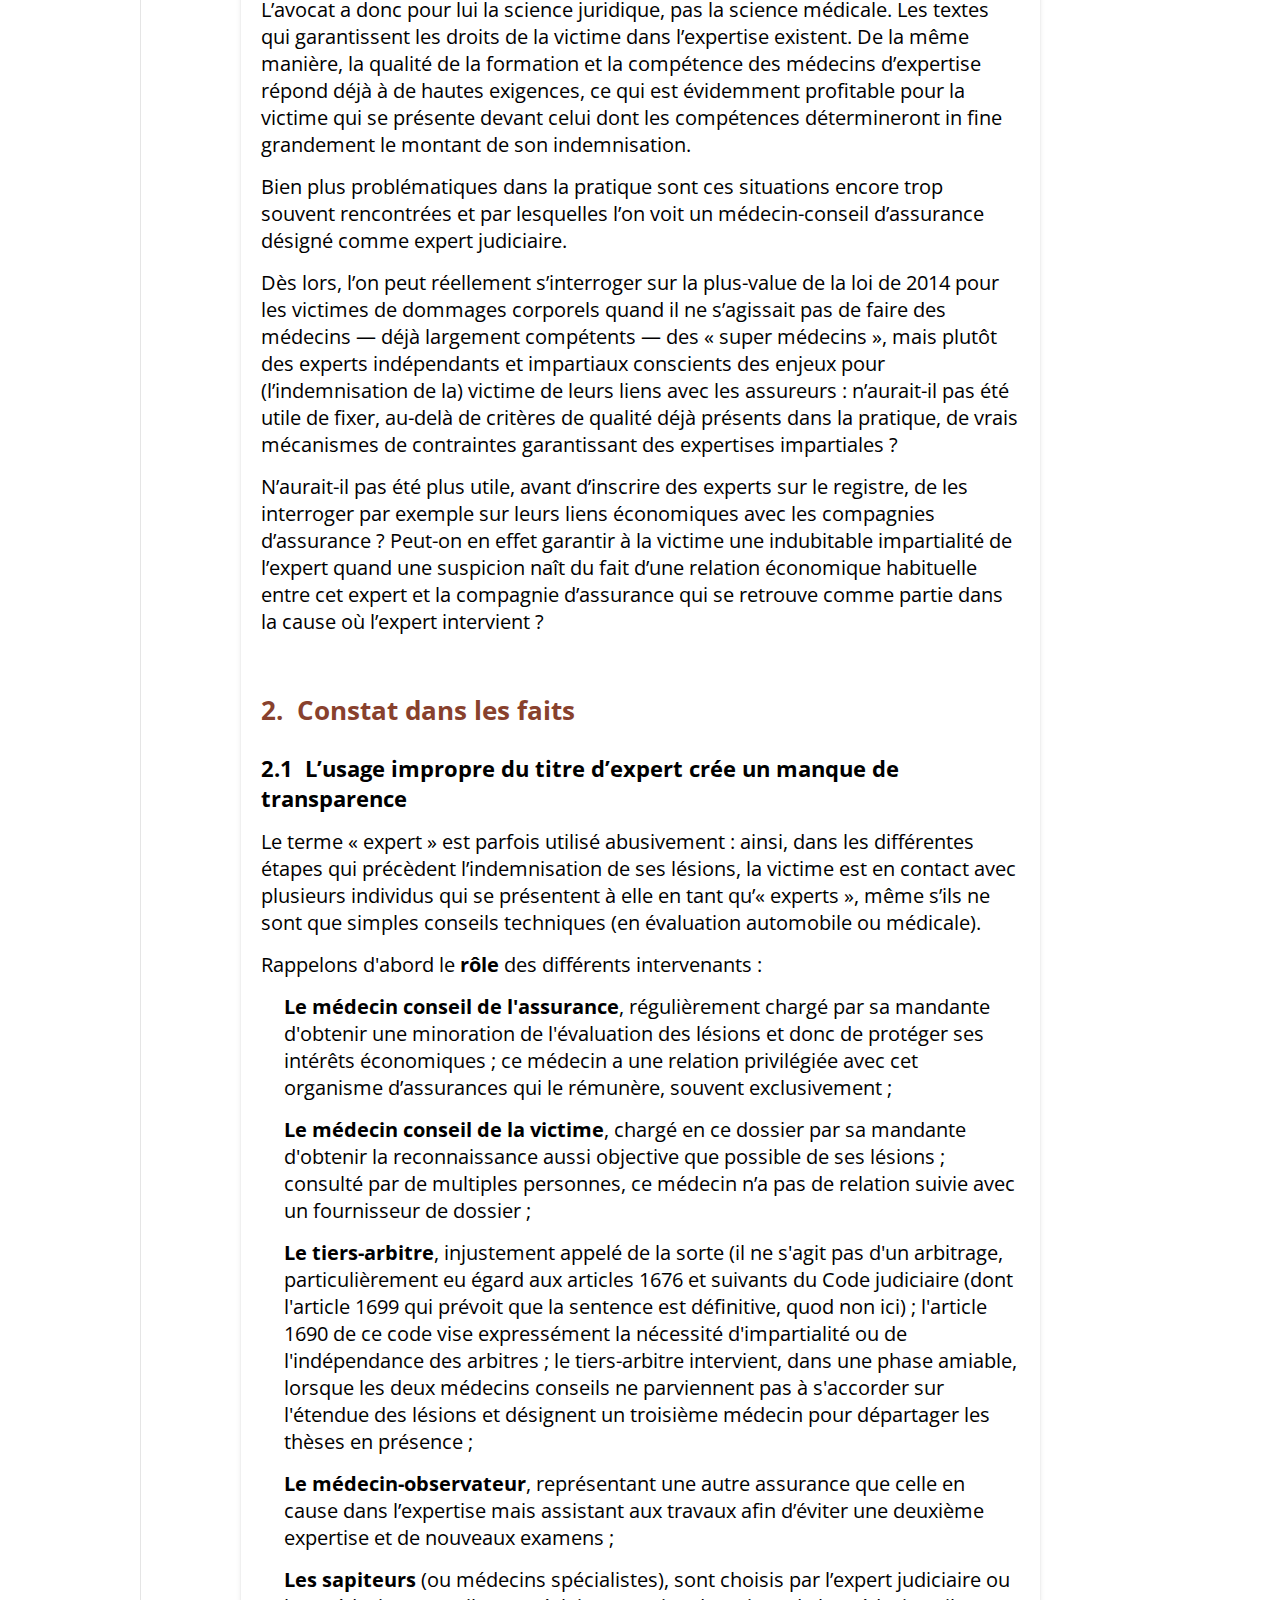
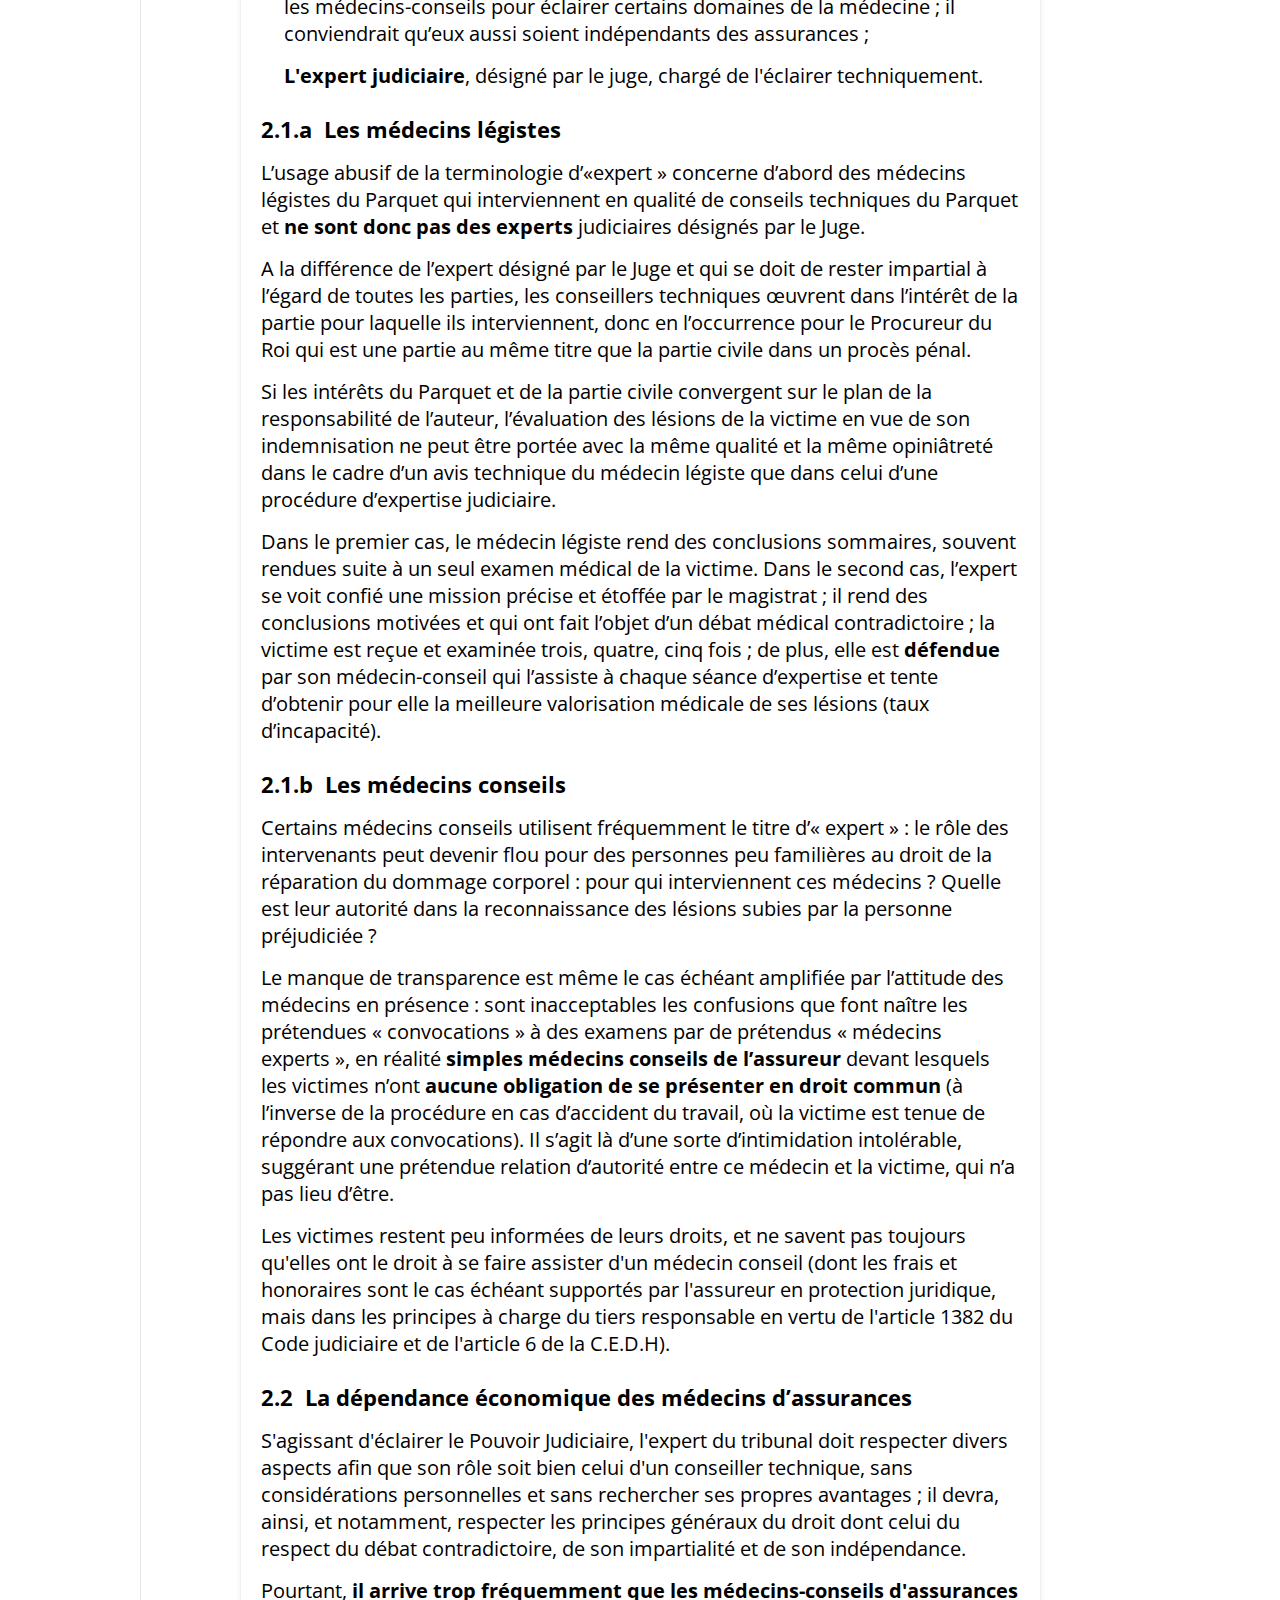
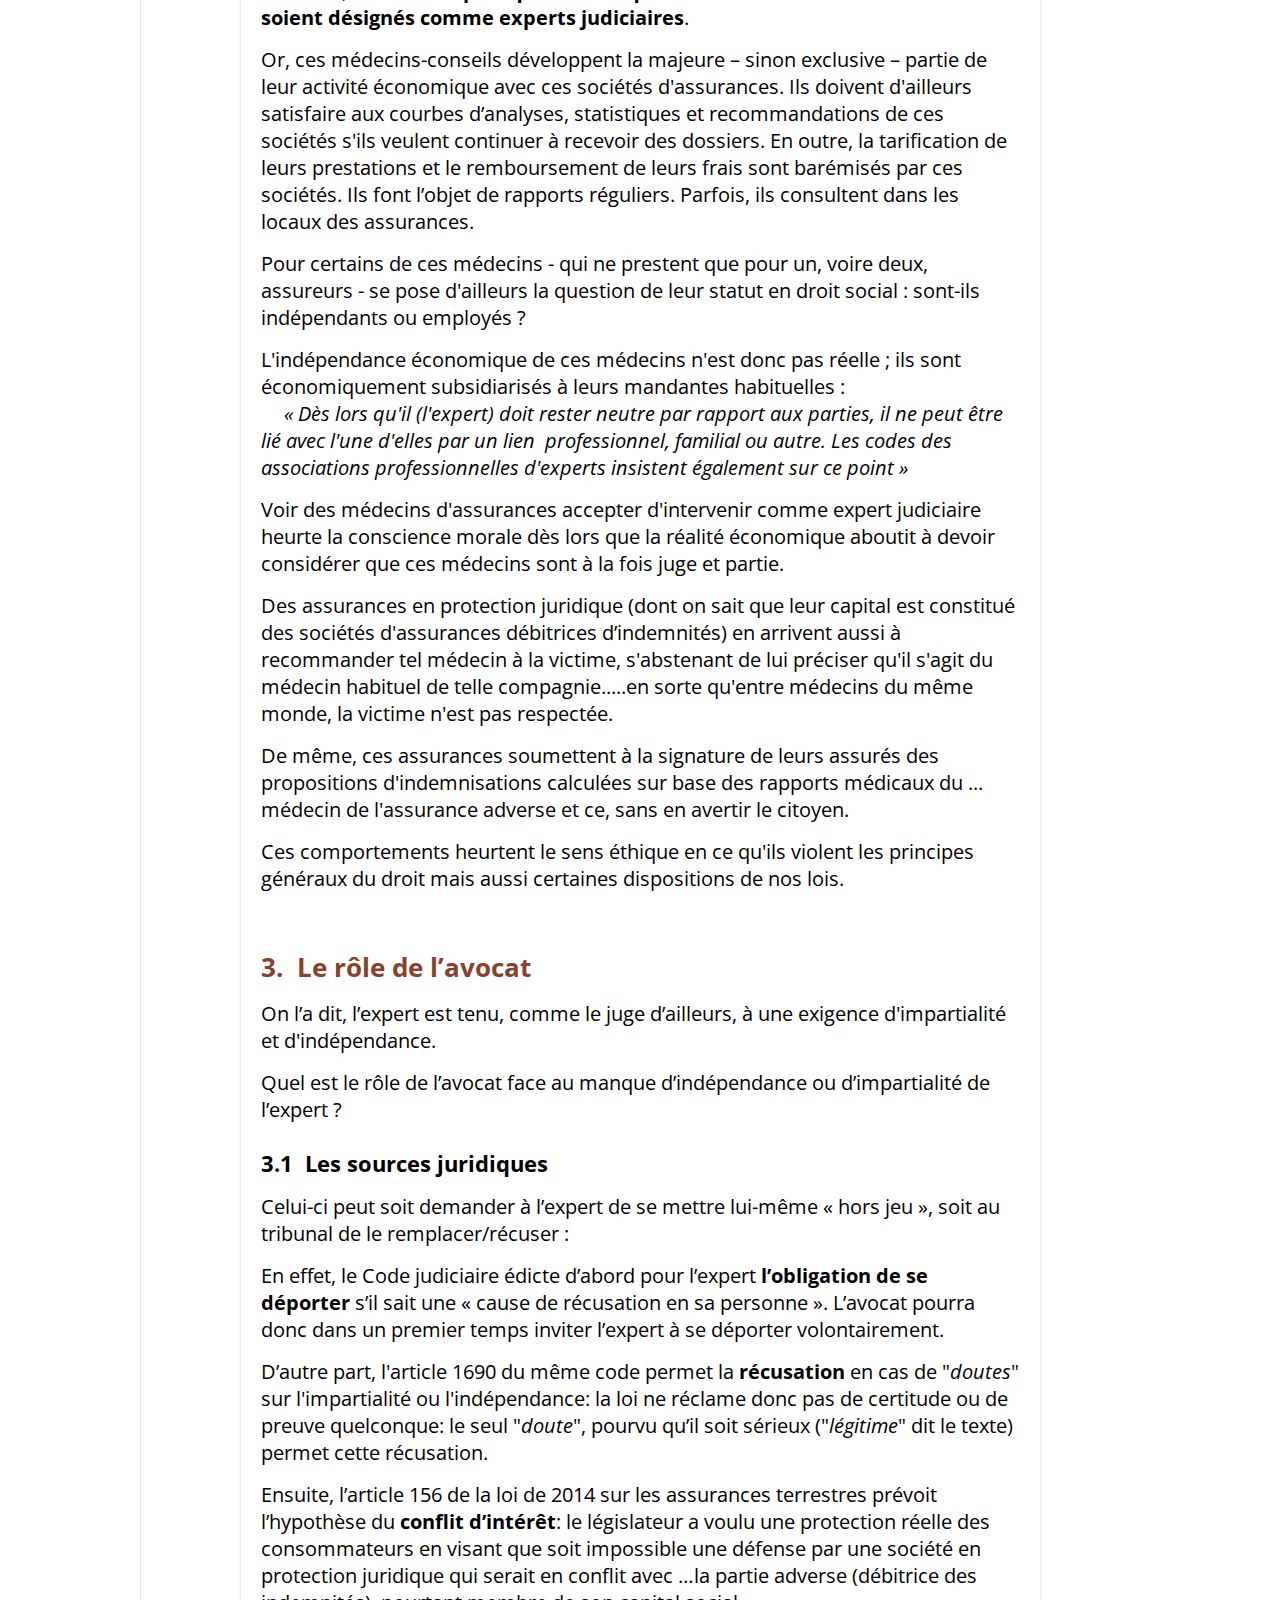
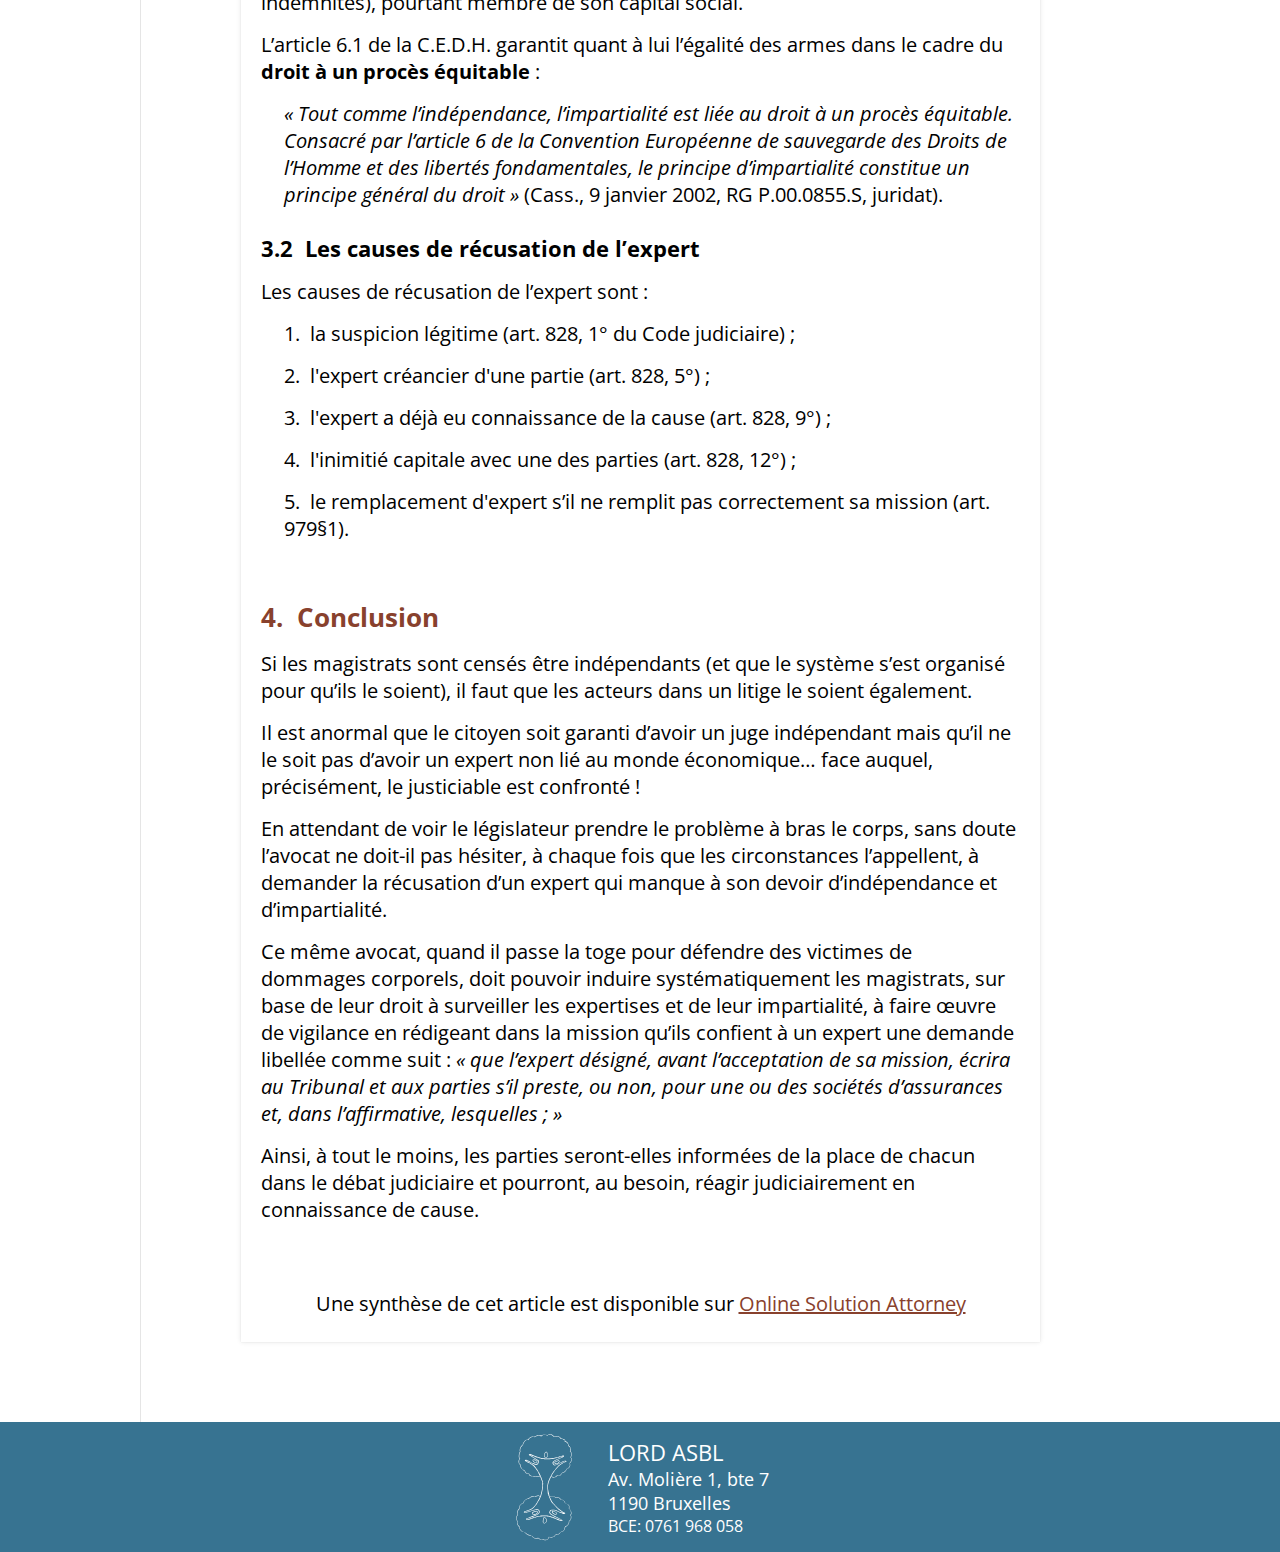
==== commit 9f3fbfe0: "corr title level" ====
--- a/blog.html
+++ b/blog.html
@@ -86,8 +86,7 @@
 				<p>Certains médecins conseils utilisent fréquemment le titre d’« expert » : le rôle des intervenants peut devenir flou pour des personnes peu familières au droit de la réparation du dommage corporel : pour qui interviennent ces médecins ? Quelle est leur autorité dans la reconnaissance des lésions subies par la personne préjudiciée ?</p>
 				<p>Le manque de transparence est même le cas échéant amplifiée par l’attitude des médecins en présence : sont inacceptables les confusions que font naître les prétendues « convocations » à des examens par de prétendus « médecins experts », en réalité <b>simples médecins conseils de l’assureur</b> devant lesquels les victimes n’ont <b>aucune obligation de se présenter en droit commun</b> (à l’inverse de la procédure en cas d’accident du travail, où la victime est tenue de répondre aux convocations). Il s’agit là d’une sorte d’intimidation intolérable, suggérant une prétendue relation d’autorité entre ce médecin et la victime, qui n’a pas lieu d’être.</p>
 				<p>Les victimes restent peu informées de leurs droits, et ne savent pas toujours qu'elles ont le droit à se faire assister d'un médecin conseil (dont les frais et honoraires sont le cas échéant supportés par l'assureur en protection juridique, mais dans les principes à charge du tiers responsable en vertu de l'article 1382 du Code judiciaire et de l'article 6 de la C.E.D.H).</p>
-				<br>
-				<h3>2.2 &nbsp;La dépendance économique des médecins d’assurances</h3>
+				<h4>2.2 &nbsp;La dépendance économique des médecins d’assurances</h4>
 				<p>S'agissant d'éclairer le Pouvoir Judiciaire, l'expert du tribunal doit respecter divers aspects afin que son rôle soit bien celui d'un conseiller technique, sans considérations personnelles et sans rechercher ses propres avantages ; il devra, ainsi, et notamment, respecter les principes généraux du droit dont celui du respect du débat contradictoire, de son impartialité et de son indépendance.</p>
 				<p>Pourtant, <b>il arrive trop fréquemment que les médecins-conseils d'assurances soient désignés comme experts judiciaires</b>.</p>
 				<p>Or, ces médecins-conseils développent la majeure – sinon exclusive – partie de leur activité économique avec ces sociétés d'assurances. Ils doivent d'ailleurs satisfaire aux courbes d’analyses, statistiques et recommandations de ces sociétés s'ils veulent continuer à recevoir des dossiers. En outre, la tarification de leurs prestations et le remboursement de leurs frais sont barémisés par ces sociétés. Ils font l’objet de rapports réguliers. Parfois, ils consultent dans les locaux des assurances.</p>
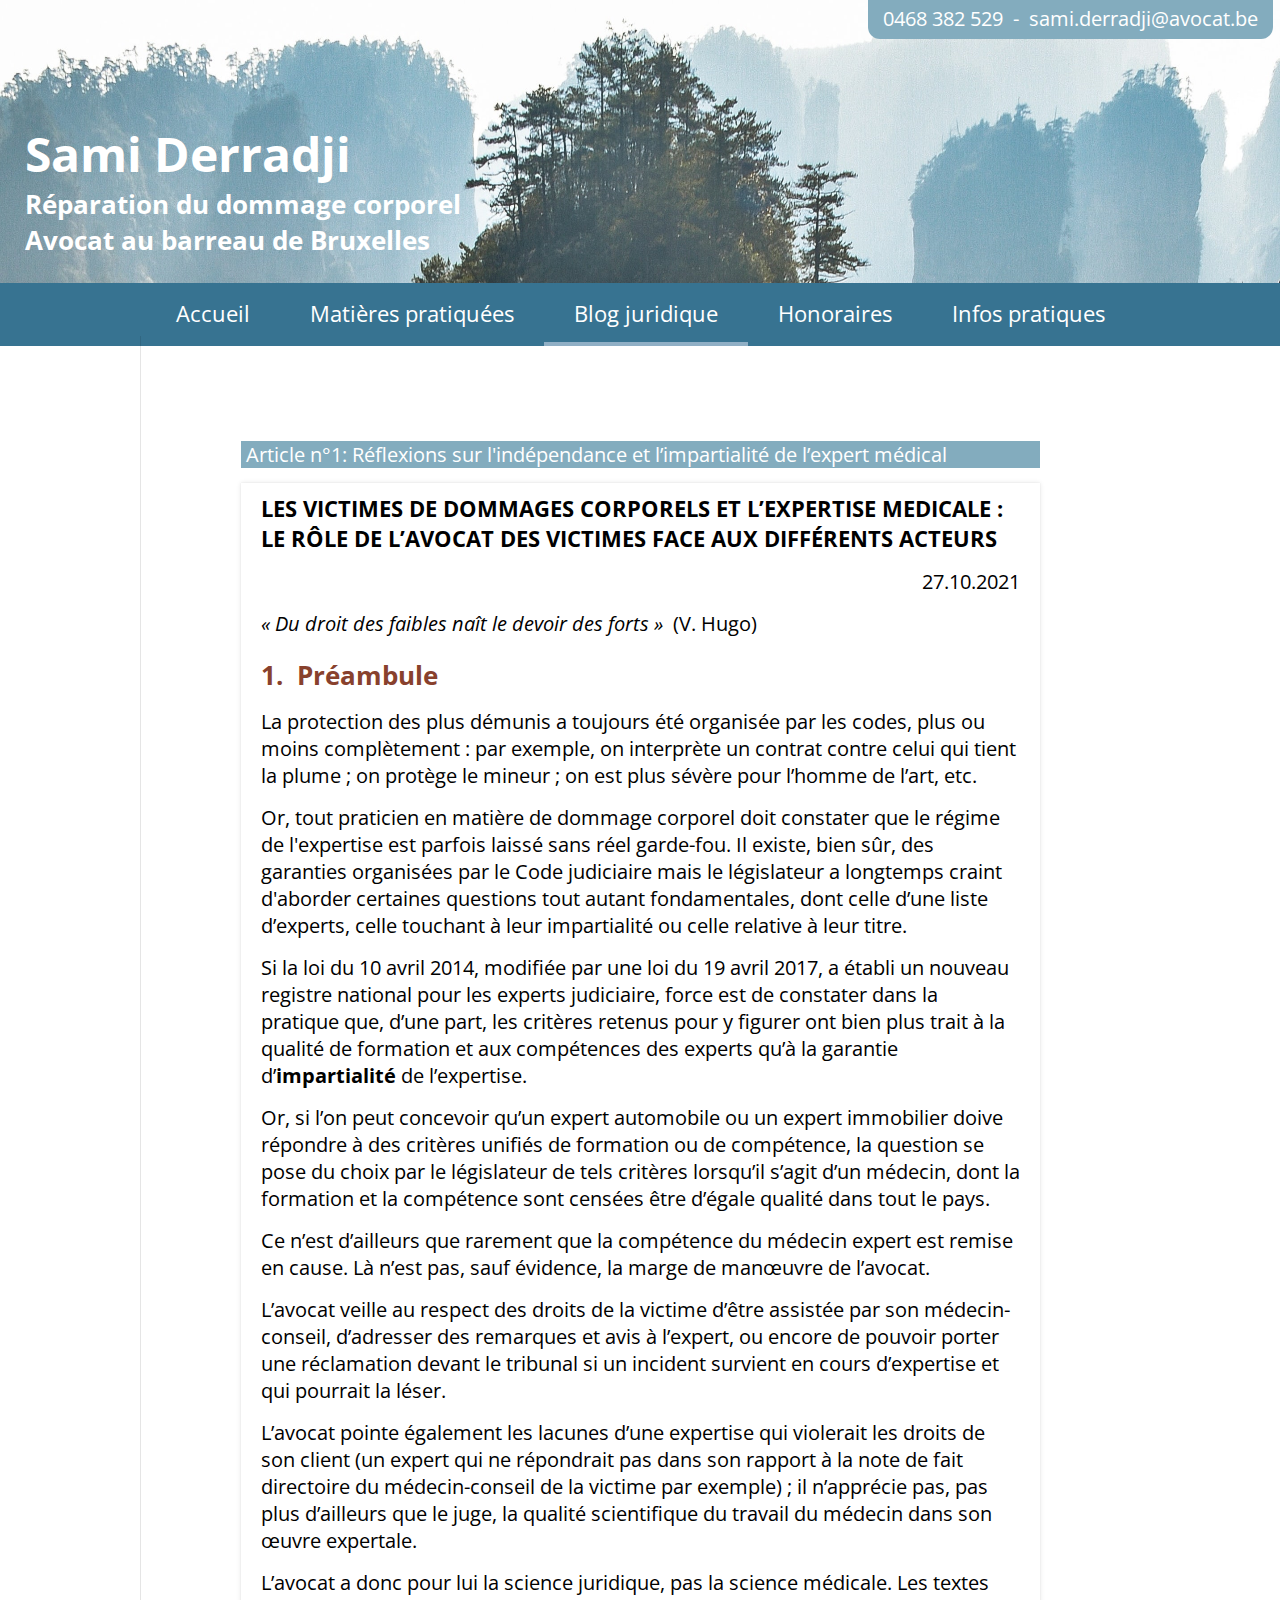
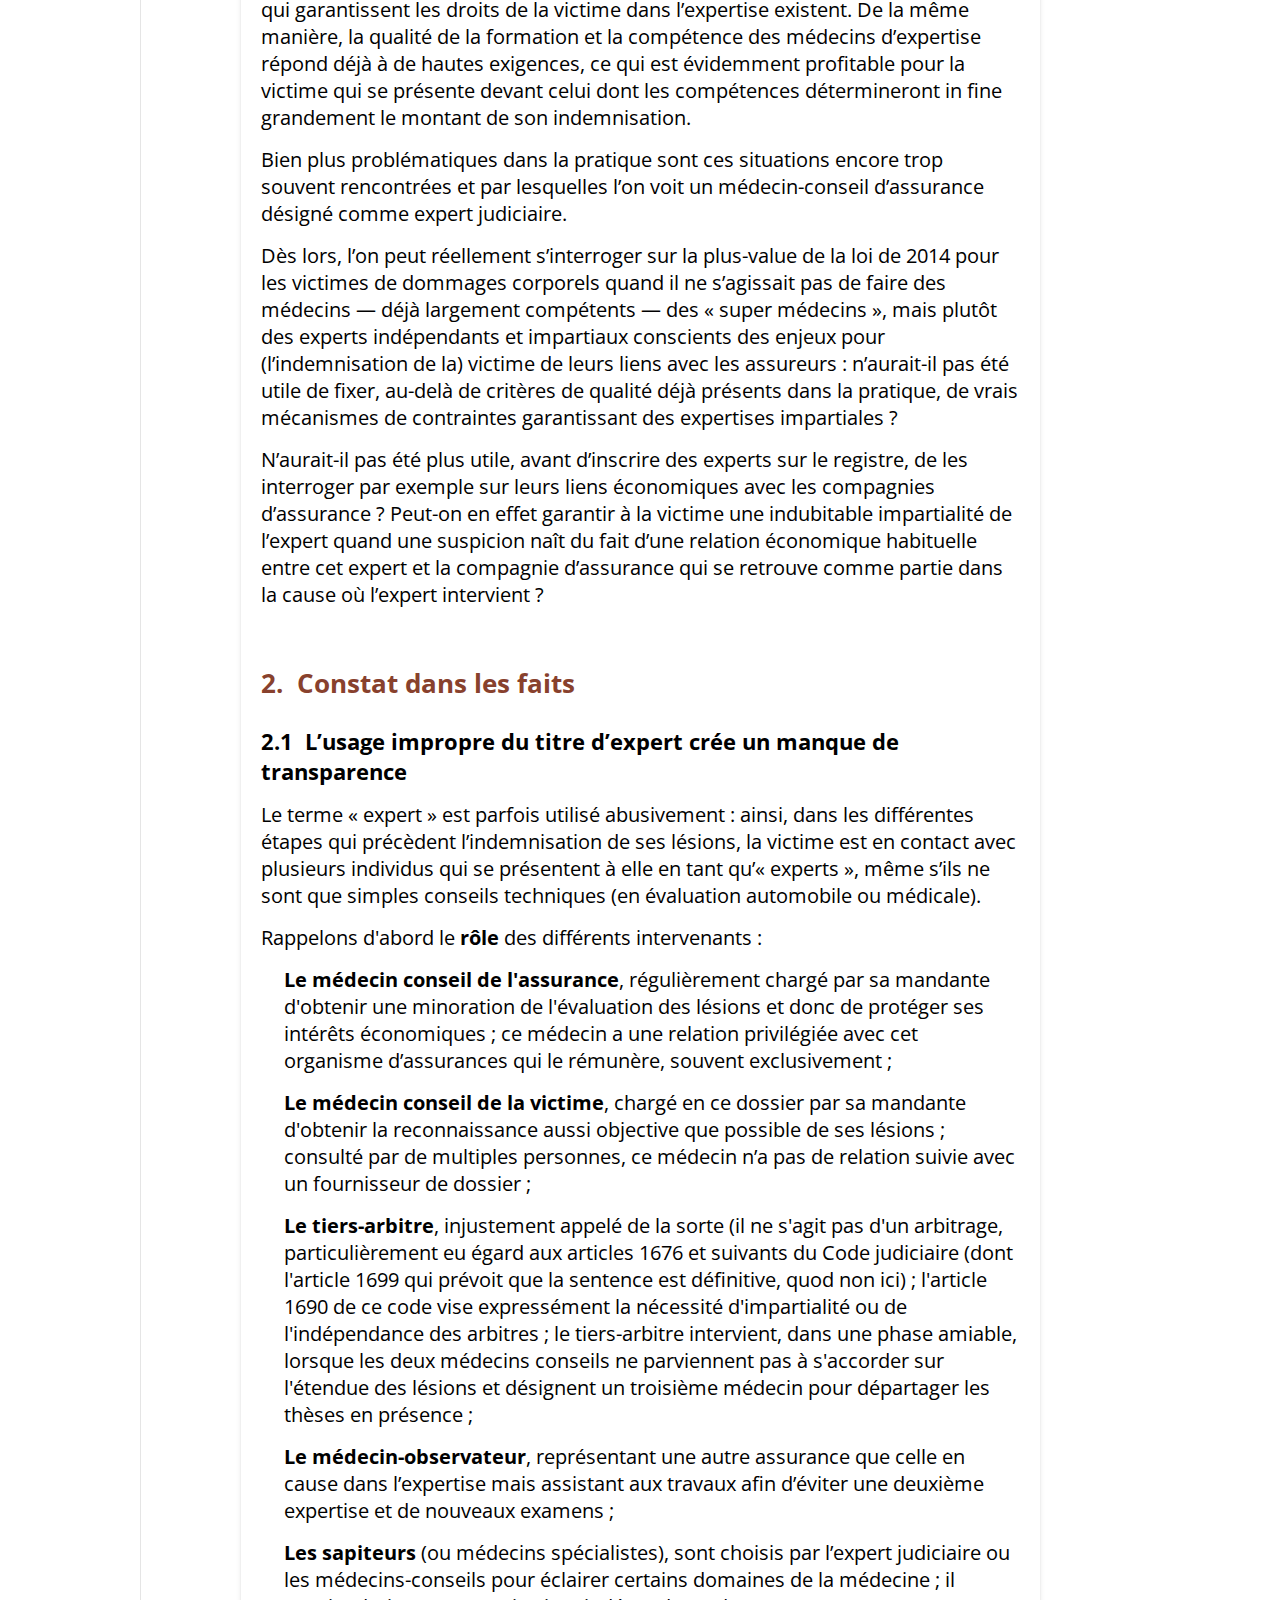
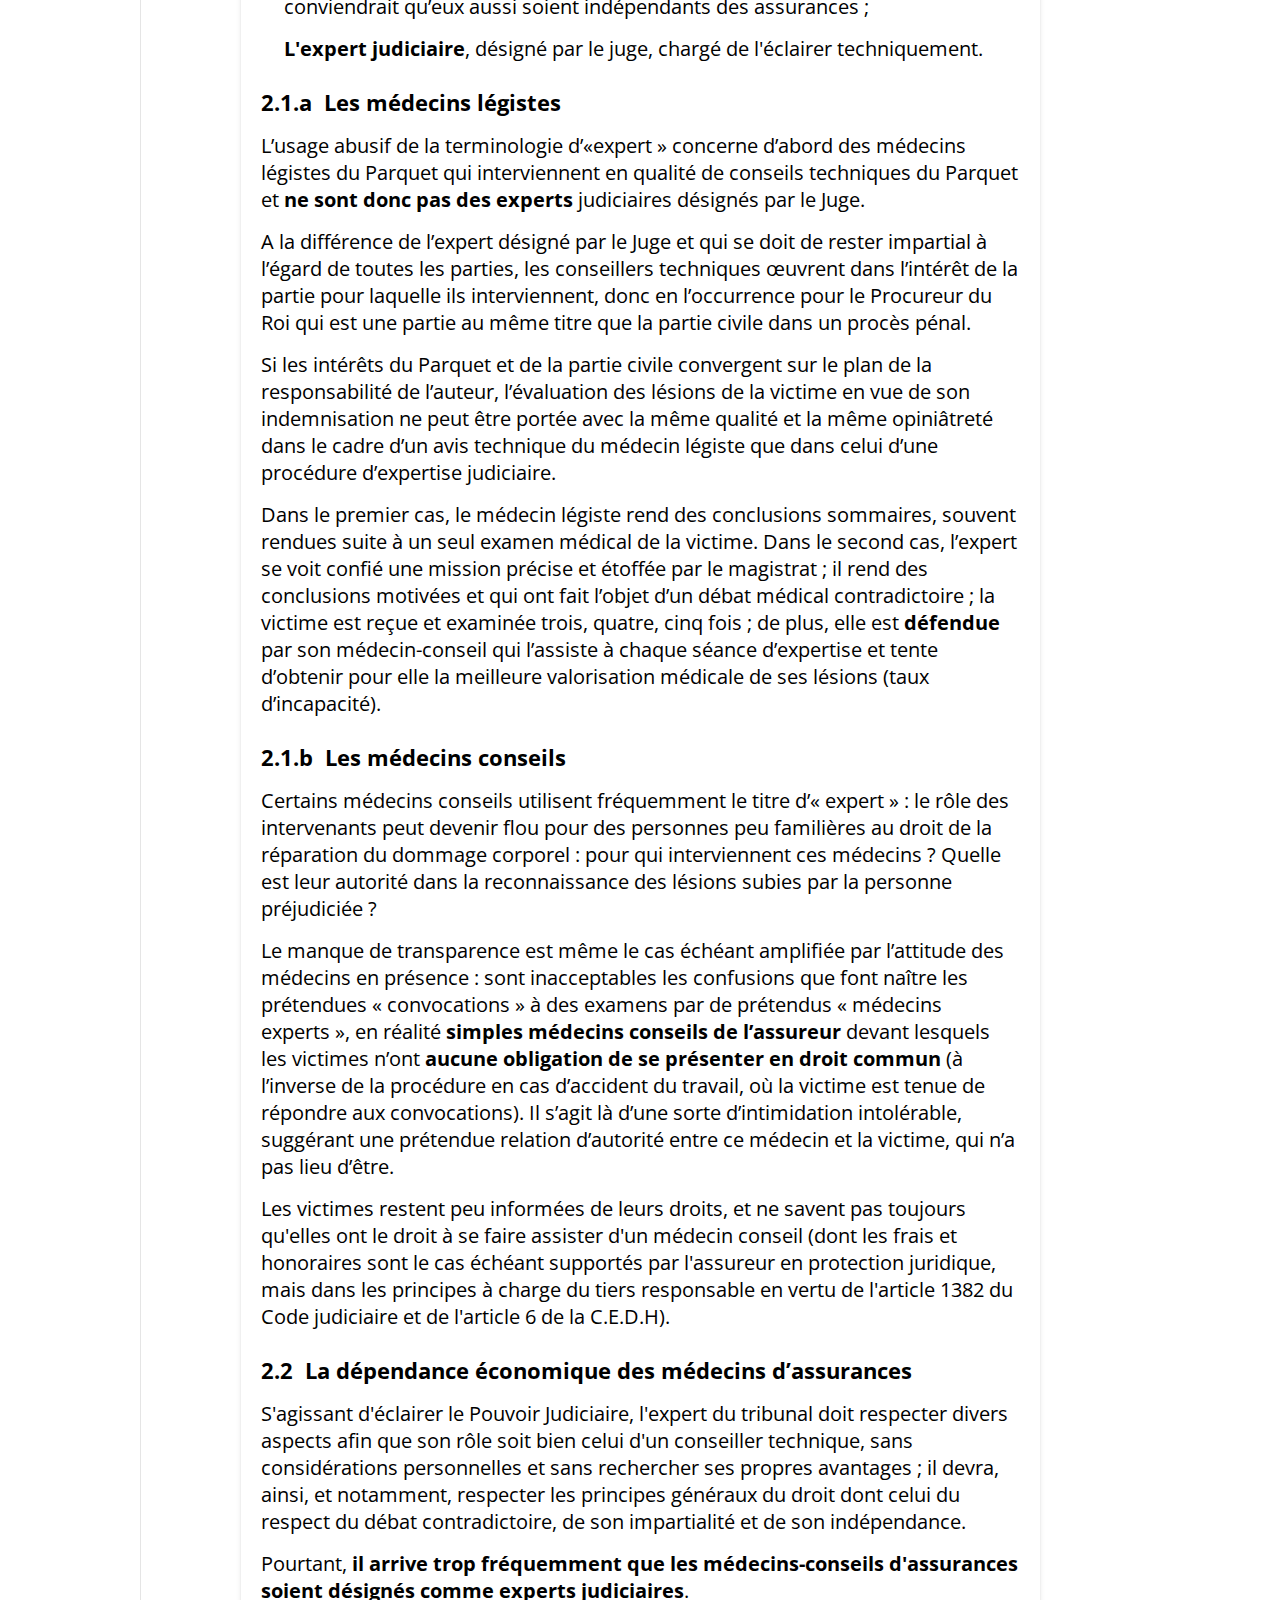
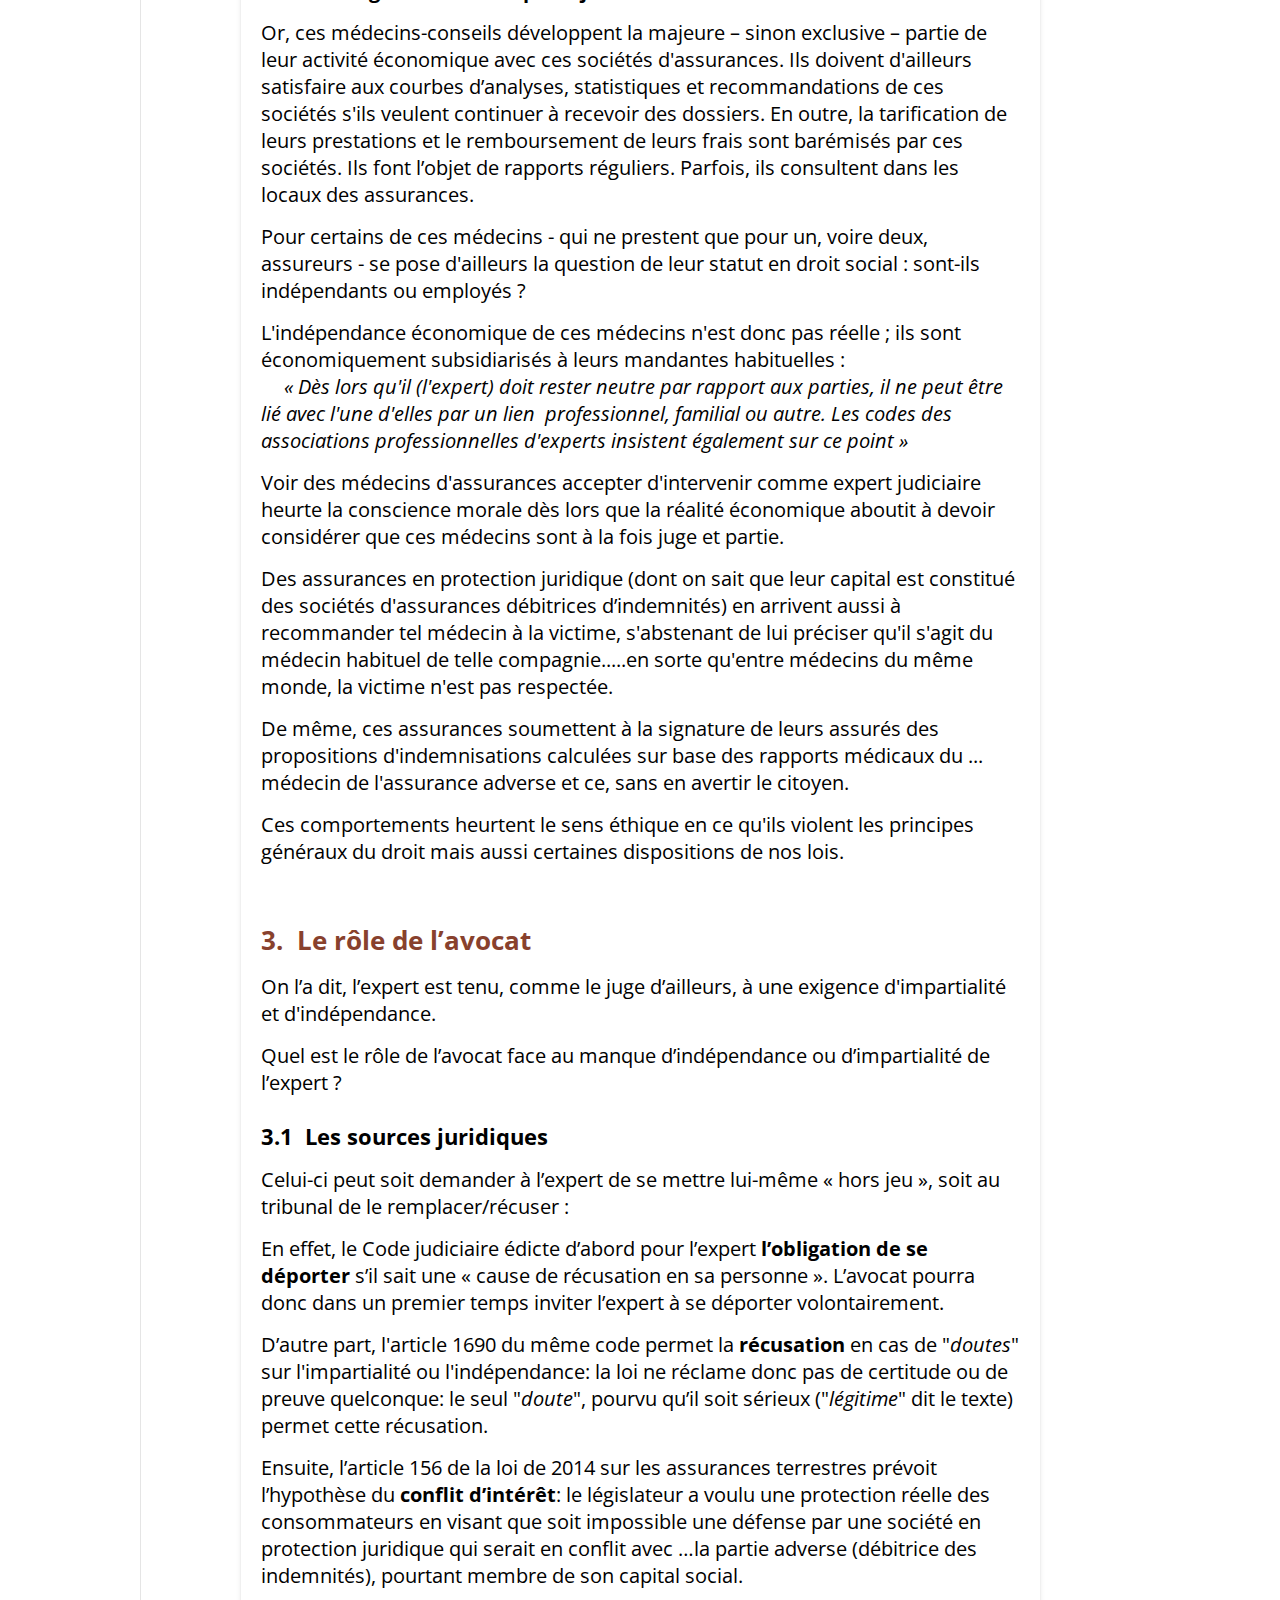
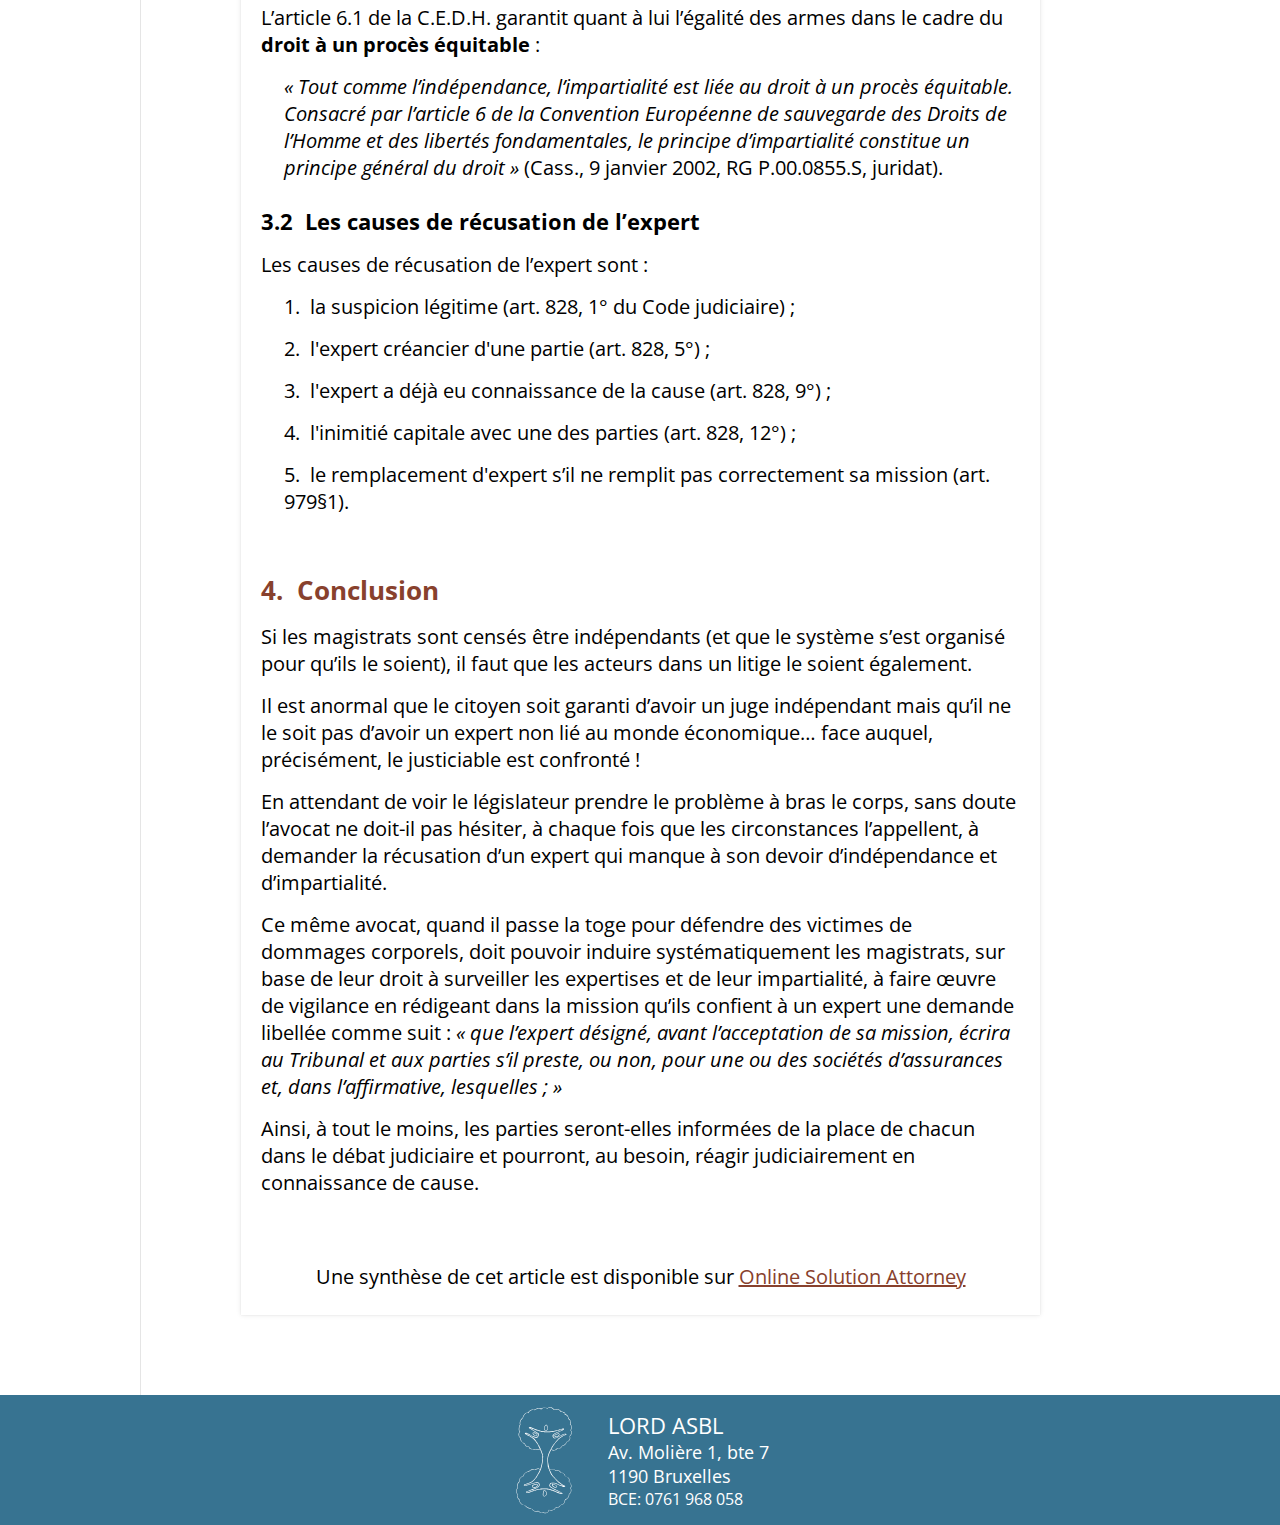
==== commit 75e453cc: "small visual changes" ====
--- a/blog.html
+++ b/blog.html
@@ -43,7 +43,11 @@
 	<!-- CONTENT -->
 	<div class="content-box">
 		<div class="content content-blog">
+			<!--
+			TODO: section à remettre lorsqu'il y aura 2+ articles
 			<p style="font-size: 16px;text-align:center">(Astuce: cliquez sur l'intitulé pour afficher/masquer l'article correspondant)</p>
+			-->
+			<div style="height:10px;width:1px"></div> <!-- temporaire -->
 
 			<!-- Début de l'ARTICLE 1 -->
 			<div class="art-banner" id="1">
--- a/assets/css/style.css
+++ b/assets/css/style.css
@@ -138,6 +138,8 @@
     height: 50px;
     width: 1px; }
 
+.content-index b {
+  color: #88412d; }
 .content-index .art-big-banner {
   display: flex;
   flex-direction: column;
@@ -146,9 +148,15 @@
   background-color: #83acbe;
   border-radius: 7px; }
   .content-index .art-big-banner p {
-    margin: auto auto 20px auto;
-    color: white;
-    font-size: 95%; }
+    margin: auto auto 10px auto;
+    color: white;
+    font-size: 96.5%; }
+    .content-index .art-big-banner p .art-img {
+      width: 30px;
+      margin: 4px 10px; }
+  .content-index .art-big-banner p:first-child {
+    display: flex;
+    align-items: center; }
   .content-index .art-big-banner a {
     color: white;
     align-self: center; }
